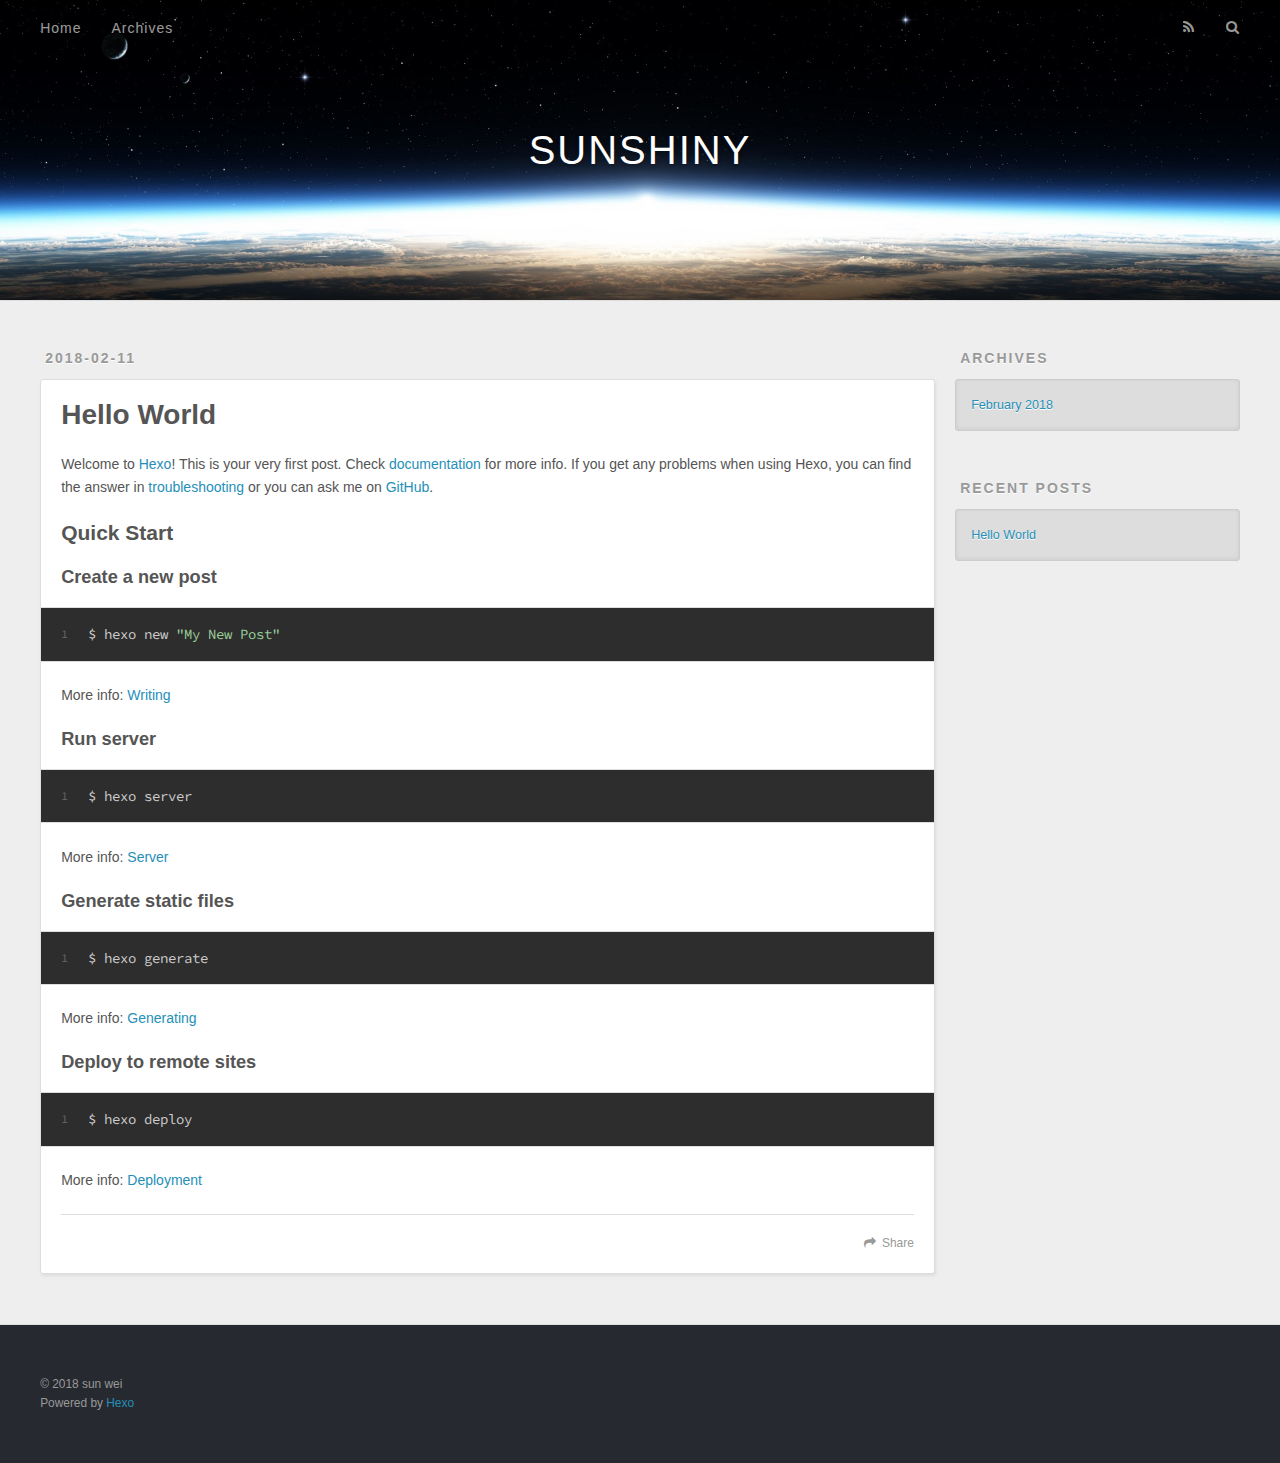
==== index.html @ 36a708ed "Site updated: 2018-02-11 09:49:36" ====
<!DOCTYPE html>
<html>
<head>
  <meta charset="utf-8">
  

  
  <title>SUNSHINY</title>
  <meta name="viewport" content="width=device-width, initial-scale=1, maximum-scale=1">
  <meta property="og:type" content="website">
<meta property="og:title" content="SUNSHINY">
<meta property="og:url" content="http://yoursite.com/index.html">
<meta property="og:site_name" content="SUNSHINY">
<meta name="twitter:card" content="summary">
<meta name="twitter:title" content="SUNSHINY">
  
    <link rel="alternate" href="/atom.xml" title="SUNSHINY" type="application/atom+xml">
  
  
    <link rel="icon" href="/favicon.png">
  
  
    <link href="//fonts.googleapis.com/css?family=Source+Code+Pro" rel="stylesheet" type="text/css">
  
  <link rel="stylesheet" href="/css/style.css">
</head>

<body>
  <div id="container">
    <div id="wrap">
      <header id="header">
  <div id="banner"></div>
  <div id="header-outer" class="outer">
    <div id="header-title" class="inner">
      <h1 id="logo-wrap">
        <a href="/" id="logo">SUNSHINY</a>
      </h1>
      
    </div>
    <div id="header-inner" class="inner">
      <nav id="main-nav">
        <a id="main-nav-toggle" class="nav-icon"></a>
        
          <a class="main-nav-link" href="/">Home</a>
        
          <a class="main-nav-link" href="/archives">Archives</a>
        
      </nav>
      <nav id="sub-nav">
        
          <a id="nav-rss-link" class="nav-icon" href="/atom.xml" title="RSS Feed"></a>
        
        <a id="nav-search-btn" class="nav-icon" title="Search"></a>
      </nav>
      <div id="search-form-wrap">
        <form action="//google.com/search" method="get" accept-charset="UTF-8" class="search-form"><input type="search" name="q" class="search-form-input" placeholder="Search"><button type="submit" class="search-form-submit">&#xF002;</button><input type="hidden" name="sitesearch" value="http://yoursite.com"></form>
      </div>
    </div>
  </div>
</header>
      <div class="outer">
        <section id="main">
  
    <article id="post-hello-world" class="article article-type-post" itemscope itemprop="blogPost">
  <div class="article-meta">
    <a href="/2018/02/11/hello-world/" class="article-date">
  <time datetime="2018-02-11T00:20:59.798Z" itemprop="datePublished">2018-02-11</time>
</a>
    
  </div>
  <div class="article-inner">
    
    
      <header class="article-header">
        
  
    <h1 itemprop="name">
      <a class="article-title" href="/2018/02/11/hello-world/">Hello World</a>
    </h1>
  

      </header>
    
    <div class="article-entry" itemprop="articleBody">
      
        <p>Welcome to <a href="https://hexo.io/" target="_blank" rel="noopener">Hexo</a>! This is your very first post. Check <a href="https://hexo.io/docs/" target="_blank" rel="noopener">documentation</a> for more info. If you get any problems when using Hexo, you can find the answer in <a href="https://hexo.io/docs/troubleshooting.html" target="_blank" rel="noopener">troubleshooting</a> or you can ask me on <a href="https://github.com/hexojs/hexo/issues" target="_blank" rel="noopener">GitHub</a>.</p>
<h2 id="Quick-Start"><a href="#Quick-Start" class="headerlink" title="Quick Start"></a>Quick Start</h2><h3 id="Create-a-new-post"><a href="#Create-a-new-post" class="headerlink" title="Create a new post"></a>Create a new post</h3><figure class="highlight bash"><table><tr><td class="gutter"><pre><span class="line">1</span><br></pre></td><td class="code"><pre><span class="line">$ hexo new <span class="string">"My New Post"</span></span><br></pre></td></tr></table></figure>
<p>More info: <a href="https://hexo.io/docs/writing.html" target="_blank" rel="noopener">Writing</a></p>
<h3 id="Run-server"><a href="#Run-server" class="headerlink" title="Run server"></a>Run server</h3><figure class="highlight bash"><table><tr><td class="gutter"><pre><span class="line">1</span><br></pre></td><td class="code"><pre><span class="line">$ hexo server</span><br></pre></td></tr></table></figure>
<p>More info: <a href="https://hexo.io/docs/server.html" target="_blank" rel="noopener">Server</a></p>
<h3 id="Generate-static-files"><a href="#Generate-static-files" class="headerlink" title="Generate static files"></a>Generate static files</h3><figure class="highlight bash"><table><tr><td class="gutter"><pre><span class="line">1</span><br></pre></td><td class="code"><pre><span class="line">$ hexo generate</span><br></pre></td></tr></table></figure>
<p>More info: <a href="https://hexo.io/docs/generating.html" target="_blank" rel="noopener">Generating</a></p>
<h3 id="Deploy-to-remote-sites"><a href="#Deploy-to-remote-sites" class="headerlink" title="Deploy to remote sites"></a>Deploy to remote sites</h3><figure class="highlight bash"><table><tr><td class="gutter"><pre><span class="line">1</span><br></pre></td><td class="code"><pre><span class="line">$ hexo deploy</span><br></pre></td></tr></table></figure>
<p>More info: <a href="https://hexo.io/docs/deployment.html" target="_blank" rel="noopener">Deployment</a></p>

      
    </div>
    <footer class="article-footer">
      <a data-url="http://yoursite.com/2018/02/11/hello-world/" data-id="cjdi44f7e0000uovslkzfm3uy" class="article-share-link">Share</a>
      
      
    </footer>
  </div>
  
</article>


  


</section>
        
          <aside id="sidebar">
  
    

  
    

  
    
  
    
  <div class="widget-wrap">
    <h3 class="widget-title">Archives</h3>
    <div class="widget">
      <ul class="archive-list"><li class="archive-list-item"><a class="archive-list-link" href="/archives/2018/02/">February 2018</a></li></ul>
    </div>
  </div>


  
    
  <div class="widget-wrap">
    <h3 class="widget-title">Recent Posts</h3>
    <div class="widget">
      <ul>
        
          <li>
            <a href="/2018/02/11/hello-world/">Hello World</a>
          </li>
        
      </ul>
    </div>
  </div>

  
</aside>
        
      </div>
      <footer id="footer">
  
  <div class="outer">
    <div id="footer-info" class="inner">
      &copy; 2018 sun wei<br>
      Powered by <a href="http://hexo.io/" target="_blank">Hexo</a>
    </div>
  </div>
</footer>
    </div>
    <nav id="mobile-nav">
  
    <a href="/" class="mobile-nav-link">Home</a>
  
    <a href="/archives" class="mobile-nav-link">Archives</a>
  
</nav>
    

<script src="//ajax.googleapis.com/ajax/libs/jquery/2.0.3/jquery.min.js"></script>


  <link rel="stylesheet" href="/fancybox/jquery.fancybox.css">
  <script src="/fancybox/jquery.fancybox.pack.js"></script>


<script src="/js/script.js"></script>



  </div>
</body>
</html>
---- css/style.css ----
body {
  width: 100%;
}
body:before,
body:after {
  content: "";
  display: table;
}
body:after {
  clear: both;
}
html,
body,
div,
span,
applet,
object,
iframe,
h1,
h2,
h3,
h4,
h5,
h6,
p,
blockquote,
pre,
a,
abbr,
acronym,
address,
big,
cite,
code,
del,
dfn,
em,
img,
ins,
kbd,
q,
s,
samp,
small,
strike,
strong,
sub,
sup,
tt,
var,
dl,
dt,
dd,
ol,
ul,
li,
fieldset,
form,
label,
legend,
table,
caption,
tbody,
tfoot,
thead,
tr,
th,
td {
  margin: 0;
  padding: 0;
  border: 0;
  outline: 0;
  font-weight: inherit;
  font-style: inherit;
  font-family: inherit;
  font-size: 100%;
  vertical-align: baseline;
}
body {
  line-height: 1;
  color: #000;
  background: #fff;
}
ol,
ul {
  list-style: none;
}
table {
  border-collapse: separate;
  border-spacing: 0;
  vertical-align: middle;
}
caption,
th,
td {
  text-align: left;
  font-weight: normal;
  vertical-align: middle;
}
a img {
  border: none;
}
input,
button {
  margin: 0;
  padding: 0;
}
input::-moz-focus-inner,
button::-moz-focus-inner {
  border: 0;
  padding: 0;
}
@font-face {
  font-family: FontAwesome;
  font-style: normal;
  font-weight: normal;
  src: url("fonts/fontawesome-webfont.eot?v=#4.0.3");
  src: url("fonts/fontawesome-webfont.eot?#iefix&v=#4.0.3") format("embedded-opentype"), url("fonts/fontawesome-webfont.woff?v=#4.0.3") format("woff"), url("fonts/fontawesome-webfont.ttf?v=#4.0.3") format("truetype"), url("fonts/fontawesome-webfont.svg#fontawesomeregular?v=#4.0.3") format("svg");
}
html,
body,
#container {
  height: 100%;
}
body {
  background: #eee;
  font: 14px -apple-system, BlinkMacSystemFont, "Segoe UI", "Roboto", "Oxygen", "Ubuntu", "Cantarell", "Fira Sans", "Droid Sans", "Helvetica Neue", sans-serif;
  -webkit-text-size-adjust: 100%;
}
.outer {
  max-width: 1220px;
  margin: 0 auto;
  padding: 0 20px;
}
.outer:before,
.outer:after {
  content: "";
  display: table;
}
.outer:after {
  clear: both;
}
.inner {
  display: inline;
  float: left;
  width: 98.33333333333333%;
  margin: 0 0.833333333333333%;
}
.left,
.alignleft {
  float: left;
}
.right,
.alignright {
  float: right;
}
.clear {
  clear: both;
}
#container {
  position: relative;
}
.mobile-nav-on {
  overflow: hidden;
}
#wrap {
  height: 100%;
  width: 100%;
  position: absolute;
  top: 0;
  left: 0;
  -webkit-transition: 0.2s ease-out;
  -moz-transition: 0.2s ease-out;
  -ms-transition: 0.2s ease-out;
  transition: 0.2s ease-out;
  z-index: 1;
  background: #eee;
}
.mobile-nav-on #wrap {
  left: 280px;
}
@media screen and (min-width: 768px) {
  #main {
    display: inline;
    float: left;
    width: 73.33333333333333%;
    margin: 0 0.833333333333333%;
  }
}
.article-date,
.article-category-link,
.archive-year,
.widget-title {
  text-decoration: none;
  text-transform: uppercase;
  letter-spacing: 2px;
  color: #999;
  margin-bottom: 1em;
  margin-left: 5px;
  line-height: 1em;
  text-shadow: 0 1px #fff;
  font-weight: bold;
}
.article-inner,
.archive-article-inner {
  background: #fff;
  -webkit-box-shadow: 1px 2px 3px #ddd;
  box-shadow: 1px 2px 3px #ddd;
  border: 1px solid #ddd;
  border-radius: 3px;
}
.article-entry h1,
.widget h1 {
  font-size: 2em;
}
.article-entry h2,
.widget h2 {
  font-size: 1.5em;
}
.article-entry h3,
.widget h3 {
  font-size: 1.3em;
}
.article-entry h4,
.widget h4 {
  font-size: 1.2em;
}
.article-entry h5,
.widget h5 {
  font-size: 1em;
}
.article-entry h6,
.widget h6 {
  font-size: 1em;
  color: #999;
}
.article-entry hr,
.widget hr {
  border: 1px dashed #ddd;
}
.article-entry strong,
.widget strong {
  font-weight: bold;
}
.article-entry em,
.widget em,
.article-entry cite,
.widget cite {
  font-style: italic;
}
.article-entry sup,
.widget sup,
.article-entry sub,
.widget sub {
  font-size: 0.75em;
  line-height: 0;
  position: relative;
  vertical-align: baseline;
}
.article-entry sup,
.widget sup {
  top: -0.5em;
}
.article-entry sub,
.widget sub {
  bottom: -0.2em;
}
.article-entry small,
.widget small {
  font-size: 0.85em;
}
.article-entry acronym,
.widget acronym,
.article-entry abbr,
.widget abbr {
  border-bottom: 1px dotted;
}
.article-entry ul,
.widget ul,
.article-entry ol,
.widget ol,
.article-entry dl,
.widget dl {
  margin: 0 20px;
  line-height: 1.6em;
}
.article-entry ul ul,
.widget ul ul,
.article-entry ol ul,
.widget ol ul,
.article-entry ul ol,
.widget ul ol,
.article-entry ol ol,
.widget ol ol {
  margin-top: 0;
  margin-bottom: 0;
}
.article-entry ul,
.widget ul {
  list-style: disc;
}
.article-entry ol,
.widget ol {
  list-style: decimal;
}
.article-entry dt,
.widget dt {
  font-weight: bold;
}
#header {
  height: 300px;
  position: relative;
  border-bottom: 1px solid #ddd;
}
#header:before,
#header:after {
  content: "";
  position: absolute;
  left: 0;
  right: 0;
  height: 40px;
}
#header:before {
  top: 0;
  background: -webkit-linear-gradient(rgba(0,0,0,0.2), transparent);
  background: -moz-linear-gradient(rgba(0,0,0,0.2), transparent);
  background: -ms-linear-gradient(rgba(0,0,0,0.2), transparent);
  background: linear-gradient(rgba(0,0,0,0.2), transparent);
}
#header:after {
  bottom: 0;
  background: -webkit-linear-gradient(transparent, rgba(0,0,0,0.2));
  background: -moz-linear-gradient(transparent, rgba(0,0,0,0.2));
  background: -ms-linear-gradient(transparent, rgba(0,0,0,0.2));
  background: linear-gradient(transparent, rgba(0,0,0,0.2));
}
#header-outer {
  height: 100%;
  position: relative;
}
#header-inner {
  position: relative;
  overflow: hidden;
}
#banner {
  position: absolute;
  top: 0;
  left: 0;
  width: 100%;
  height: 100%;
  background: url("images/banner.jpg") center #000;
  -webkit-background-size: cover;
  -moz-background-size: cover;
  background-size: cover;
  z-index: -1;
}
#header-title {
  text-align: center;
  height: 40px;
  position: absolute;
  top: 50%;
  left: 0;
  margin-top: -20px;
}
#logo,
#subtitle {
  text-decoration: none;
  color: #fff;
  font-weight: 300;
  text-shadow: 0 1px 4px rgba(0,0,0,0.3);
}
#logo {
  font-size: 40px;
  line-height: 40px;
  letter-spacing: 2px;
}
#subtitle {
  font-size: 16px;
  line-height: 16px;
  letter-spacing: 1px;
}
#subtitle-wrap {
  margin-top: 16px;
}
#main-nav {
  float: left;
  margin-left: -15px;
}
.nav-icon,
.main-nav-link {
  float: left;
  color: #fff;
  opacity: 0.6;
  text-decoration: none;
  text-shadow: 0 1px rgba(0,0,0,0.2);
  -webkit-transition: opacity 0.2s;
  -moz-transition: opacity 0.2s;
  -ms-transition: opacity 0.2s;
  transition: opacity 0.2s;
  display: block;
  padding: 20px 15px;
}
.nav-icon:hover,
.main-nav-link:hover {
  opacity: 1;
}
.nav-icon {
  font-family: FontAwesome;
  text-align: center;
  font-size: 14px;
  width: 14px;
  height: 14px;
  padding: 20px 15px;
  position: relative;
  cursor: pointer;
}
.main-nav-link {
  font-weight: 300;
  letter-spacing: 1px;
}
@media screen and (max-width: 479px) {
  .main-nav-link {
    display: none;
  }
}
#main-nav-toggle {
  display: none;
}
#main-nav-toggle:before {
  content: "\f0c9";
}
@media screen and (max-width: 479px) {
  #main-nav-toggle {
    display: block;
  }
}
#sub-nav {
  float: right;
  margin-right: -15px;
}
#nav-rss-link:before {
  content: "\f09e";
}
#nav-search-btn:before {
  content: "\f002";
}
#search-form-wrap {
  position: absolute;
  top: 15px;
  width: 150px;
  height: 30px;
  right: -150px;
  opacity: 0;
  -webkit-transition: 0.2s ease-out;
  -moz-transition: 0.2s ease-out;
  -ms-transition: 0.2s ease-out;
  transition: 0.2s ease-out;
}
#search-form-wrap.on {
  opacity: 1;
  right: 0;
}
@media screen and (max-width: 479px) {
  #search-form-wrap {
    width: 100%;
    right: -100%;
  }
}
.search-form {
  position: absolute;
  top: 0;
  left: 0;
  right: 0;
  background: #fff;
  padding: 5px 15px;
  border-radius: 15px;
  -webkit-box-shadow: 0 0 10px rgba(0,0,0,0.3);
  box-shadow: 0 0 10px rgba(0,0,0,0.3);
}
.search-form-input {
  border: none;
  background: none;
  color: #555;
  width: 100%;
  font: 13px -apple-system, BlinkMacSystemFont, "Segoe UI", "Roboto", "Oxygen", "Ubuntu", "Cantarell", "Fira Sans", "Droid Sans", "Helvetica Neue", sans-serif;
  outline: none;
}
.search-form-input::-webkit-search-results-decoration,
.search-form-input::-webkit-search-cancel-button {
  -webkit-appearance: none;
}
.search-form-submit {
  position: absolute;
  top: 50%;
  right: 10px;
  margin-top: -7px;
  font: 13px FontAwesome;
  border: none;
  background: none;
  color: #bbb;
  cursor: pointer;
}
.search-form-submit:hover,
.search-form-submit:focus {
  color: #777;
}
.article {
  margin: 50px 0;
}
.article-inner {
  overflow: hidden;
}
.article-meta:before,
.article-meta:after {
  content: "";
  display: table;
}
.article-meta:after {
  clear: both;
}
.article-date {
  float: left;
}
.article-category {
  float: left;
  line-height: 1em;
  color: #ccc;
  text-shadow: 0 1px #fff;
  margin-left: 8px;
}
.article-category:before {
  content: "\2022";
}
.article-category-link {
  margin: 0 12px 1em;
}
.article-header {
  padding: 20px 20px 0;
}
.article-title {
  text-decoration: none;
  font-size: 2em;
  font-weight: bold;
  color: #555;
  line-height: 1.1em;
  -webkit-transition: color 0.2s;
  -moz-transition: color 0.2s;
  -ms-transition: color 0.2s;
  transition: color 0.2s;
}
a.article-title:hover {
  color: #258fb8;
}
.article-entry {
  color: #555;
  padding: 0 20px;
}
.article-entry:before,
.article-entry:after {
  content: "";
  display: table;
}
.article-entry:after {
  clear: both;
}
.article-entry p,
.article-entry table {
  line-height: 1.6em;
  margin: 1.6em 0;
}
.article-entry h1,
.article-entry h2,
.article-entry h3,
.article-entry h4,
.article-entry h5,
.article-entry h6 {
  font-weight: bold;
}
.article-entry h1,
.article-entry h2,
.article-entry h3,
.article-entry h4,
.article-entry h5,
.article-entry h6 {
  line-height: 1.1em;
  margin: 1.1em 0;
}
.article-entry a {
  color: #258fb8;
  text-decoration: none;
}
.article-entry a:hover {
  text-decoration: underline;
}
.article-entry ul,
.article-entry ol,
.article-entry dl {
  margin-top: 1.6em;
  margin-bottom: 1.6em;
}
.article-entry img,
.article-entry video {
  max-width: 100%;
  height: auto;
  display: block;
  margin: auto;
}
.article-entry iframe {
  border: none;
}
.article-entry table {
  width: 100%;
  border-collapse: collapse;
  border-spacing: 0;
}
.article-entry th {
  font-weight: bold;
  border-bottom: 3px solid #ddd;
  padding-bottom: 0.5em;
}
.article-entry td {
  border-bottom: 1px solid #ddd;
  padding: 10px 0;
}
.article-entry blockquote {
  font-family: Georgia, "Times New Roman", serif;
  font-size: 1.4em;
  margin: 1.6em 20px;
  text-align: center;
}
.article-entry blockquote footer {
  font-size: 14px;
  margin: 1.6em 0;
  font-family: -apple-system, BlinkMacSystemFont, "Segoe UI", "Roboto", "Oxygen", "Ubuntu", "Cantarell", "Fira Sans", "Droid Sans", "Helvetica Neue", sans-serif;
}
.article-entry blockquote footer cite:before {
  content: "—";
  padding: 0 0.5em;
}
.article-entry .pullquote {
  text-align: left;
  width: 45%;
  margin: 0;
}
.article-entry .pullquote.left {
  margin-left: 0.5em;
  margin-right: 1em;
}
.article-entry .pullquote.right {
  margin-right: 0.5em;
  margin-left: 1em;
}
.article-entry .caption {
  color: #999;
  display: block;
  font-size: 0.9em;
  margin-top: 0.5em;
  position: relative;
  text-align: center;
}
.article-entry .video-container {
  position: relative;
  padding-top: 56.25%;
  height: 0;
  overflow: hidden;
}
.article-entry .video-container iframe,
.article-entry .video-container object,
.article-entry .video-container embed {
  position: absolute;
  top: 0;
  left: 0;
  width: 100%;
  height: 100%;
  margin-top: 0;
}
.article-more-link a {
  display: inline-block;
  line-height: 1em;
  padding: 6px 15px;
  border-radius: 15px;
  background: #eee;
  color: #999;
  text-shadow: 0 1px #fff;
  text-decoration: none;
}
.article-more-link a:hover {
  background: #258fb8;
  color: #fff;
  text-decoration: none;
  text-shadow: 0 1px #1e7293;
}
.article-footer {
  font-size: 0.85em;
  line-height: 1.6em;
  border-top: 1px solid #ddd;
  padding-top: 1.6em;
  margin: 0 20px 20px;
}
.article-footer:before,
.article-footer:after {
  content: "";
  display: table;
}
.article-footer:after {
  clear: both;
}
.article-footer a {
  color: #999;
  text-decoration: none;
}
.article-footer a:hover {
  color: #555;
}
.article-tag-list-item {
  float: left;
  margin-right: 10px;
}
.article-tag-list-link:before {
  content: "#";
}
.article-comment-link {
  float: right;
}
.article-comment-link:before {
  content: "\f075";
  font-family: FontAwesome;
  padding-right: 8px;
}
.article-share-link {
  cursor: pointer;
  float: right;
  margin-left: 20px;
}
.article-share-link:before {
  content: "\f064";
  font-family: FontAwesome;
  padding-right: 6px;
}
#article-nav {
  position: relative;
}
#article-nav:before,
#article-nav:after {
  content: "";
  display: table;
}
#article-nav:after {
  clear: both;
}
@media screen and (min-width: 768px) {
  #article-nav {
    margin: 50px 0;
  }
  #article-nav:before {
    width: 8px;
    height: 8px;
    position: absolute;
    top: 50%;
    left: 50%;
    margin-top: -4px;
    margin-left: -4px;
    content: "";
    border-radius: 50%;
    background: #ddd;
    -webkit-box-shadow: 0 1px 2px #fff;
    box-shadow: 0 1px 2px #fff;
  }
}
.article-nav-link-wrap {
  text-decoration: none;
  text-shadow: 0 1px #fff;
  color: #999;
  -webkit-box-sizing: border-box;
  -moz-box-sizing: border-box;
  box-sizing: border-box;
  margin-top: 50px;
  text-align: center;
  display: block;
}
.article-nav-link-wrap:hover {
  color: #555;
}
@media screen and (min-width: 768px) {
  .article-nav-link-wrap {
    width: 50%;
    margin-top: 0;
  }
}
@media screen and (min-width: 768px) {
  #article-nav-newer {
    float: left;
    text-align: right;
    padding-right: 20px;
  }
}
@media screen and (min-width: 768px) {
  #article-nav-older {
    float: right;
    text-align: left;
    padding-left: 20px;
  }
}
.article-nav-caption {
  text-transform: uppercase;
  letter-spacing: 2px;
  color: #ddd;
  line-height: 1em;
  font-weight: bold;
}
#article-nav-newer .article-nav-caption {
  margin-right: -2px;
}
.article-nav-title {
  font-size: 0.85em;
  line-height: 1.6em;
  margin-top: 0.5em;
}
.article-share-box {
  position: absolute;
  display: none;
  background: #fff;
  -webkit-box-shadow: 1px 2px 10px rgba(0,0,0,0.2);
  box-shadow: 1px 2px 10px rgba(0,0,0,0.2);
  border-radius: 3px;
  margin-left: -145px;
  overflow: hidden;
  z-index: 1;
}
.article-share-box.on {
  display: block;
}
.article-share-input {
  width: 100%;
  background: none;
  -webkit-box-sizing: border-box;
  -moz-box-sizing: border-box;
  box-sizing: border-box;
  font: 14px -apple-system, BlinkMacSystemFont, "Segoe UI", "Roboto", "Oxygen", "Ubuntu", "Cantarell", "Fira Sans", "Droid Sans", "Helvetica Neue", sans-serif;
  padding: 0 15px;
  color: #555;
  outline: none;
  border: 1px solid #ddd;
  border-radius: 3px 3px 0 0;
  height: 36px;
  line-height: 36px;
}
.article-share-links {
  background: #eee;
}
.article-share-links:before,
.article-share-links:after {
  content: "";
  display: table;
}
.article-share-links:after {
  clear: both;
}
.article-share-twitter,
.article-share-facebook,
.article-share-pinterest,
.article-share-google {
  width: 50px;
  height: 36px;
  display: block;
  float: left;
  position: relative;
  color: #999;
  text-shadow: 0 1px #fff;
}
.article-share-twitter:before,
.article-share-facebook:before,
.article-share-pinterest:before,
.article-share-google:before {
  font-size: 20px;
  font-family: FontAwesome;
  width: 20px;
  height: 20px;
  position: absolute;
  top: 50%;
  left: 50%;
  margin-top: -10px;
  margin-left: -10px;
  text-align: center;
}
.article-share-twitter:hover,
.article-share-facebook:hover,
.article-share-pinterest:hover,
.article-share-google:hover {
  color: #fff;
}
.article-share-twitter:before {
  content: "\f099";
}
.article-share-twitter:hover {
  background: #00aced;
  text-shadow: 0 1px #008abe;
}
.article-share-facebook:before {
  content: "\f09a";
}
.article-share-facebook:hover {
  background: #3b5998;
  text-shadow: 0 1px #2f477a;
}
.article-share-pinterest:before {
  content: "\f0d2";
}
.article-share-pinterest:hover {
  background: #cb2027;
  text-shadow: 0 1px #a21a1f;
}
.article-share-google:before {
  content: "\f0d5";
}
.article-share-google:hover {
  background: #dd4b39;
  text-shadow: 0 1px #be3221;
}
.article-gallery {
  background: #000;
  position: relative;
}
.article-gallery-photos {
  position: relative;
  overflow: hidden;
}
.article-gallery-img {
  display: none;
  max-width: 100%;
}
.article-gallery-img:first-child {
  display: block;
}
.article-gallery-img.loaded {
  position: absolute;
  display: block;
}
.article-gallery-img img {
  display: block;
  max-width: 100%;
  margin: 0 auto;
}
#comments {
  background: #fff;
  -webkit-box-shadow: 1px 2px 3px #ddd;
  box-shadow: 1px 2px 3px #ddd;
  padding: 20px;
  border: 1px solid #ddd;
  border-radius: 3px;
  margin: 50px 0;
}
#comments a {
  color: #258fb8;
}
.archives-wrap {
  margin: 50px 0;
}
.archives:before,
.archives:after {
  content: "";
  display: table;
}
.archives:after {
  clear: both;
}
.archive-year-wrap {
  margin-bottom: 1em;
}
.archives {
  -webkit-column-gap: 10px;
  -moz-column-gap: 10px;
  column-gap: 10px;
}
@media screen and (min-width: 480px) and (max-width: 767px) {
  .archives {
    -webkit-column-count: 2;
    -moz-column-count: 2;
    column-count: 2;
  }
}
@media screen and (min-width: 768px) {
  .archives {
    -webkit-column-count: 3;
    -moz-column-count: 3;
    column-count: 3;
  }
}
.archive-article {
  -webkit-column-break-inside: avoid;
  page-break-inside: avoid;
  overflow: hidden;
  break-inside: avoid-column;
}
.archive-article-inner {
  padding: 10px;
  margin-bottom: 15px;
}
.archive-article-title {
  text-decoration: none;
  font-weight: bold;
  color: #555;
  -webkit-transition: color 0.2s;
  -moz-transition: color 0.2s;
  -ms-transition: color 0.2s;
  transition: color 0.2s;
  line-height: 1.6em;
}
.archive-article-title:hover {
  color: #258fb8;
}
.archive-article-footer {
  margin-top: 1em;
}
.archive-article-date {
  color: #999;
  text-decoration: none;
  font-size: 0.85em;
  line-height: 1em;
  margin-bottom: 0.5em;
  display: block;
}
#page-nav {
  margin: 50px auto;
  background: #fff;
  -webkit-box-shadow: 1px 2px 3px #ddd;
  box-shadow: 1px 2px 3px #ddd;
  border: 1px solid #ddd;
  border-radius: 3px;
  text-align: center;
  color: #999;
  overflow: hidden;
}
#page-nav:before,
#page-nav:after {
  content: "";
  display: table;
}
#page-nav:after {
  clear: both;
}
#page-nav a,
#page-nav span {
  padding: 10px 20px;
  line-height: 1;
  height: 2ex;
}
#page-nav a {
  color: #999;
  text-decoration: none;
}
#page-nav a:hover {
  background: #999;
  color: #fff;
}
#page-nav .prev {
  float: left;
}
#page-nav .next {
  float: right;
}
#page-nav .page-number {
  display: inline-block;
}
@media screen and (max-width: 479px) {
  #page-nav .page-number {
    display: none;
  }
}
#page-nav .current {
  color: #555;
  font-weight: bold;
}
#page-nav .space {
  color: #ddd;
}
#footer {
  background: #262a30;
  padding: 50px 0;
  border-top: 1px solid #ddd;
  color: #999;
}
#footer a {
  color: #258fb8;
  text-decoration: none;
}
#footer a:hover {
  text-decoration: underline;
}
#footer-info {
  line-height: 1.6em;
  font-size: 0.85em;
}
.article-entry pre,
.article-entry .highlight {
  background: #2d2d2d;
  margin: 0 -20px;
  padding: 15px 20px;
  border-style: solid;
  border-color: #ddd;
  border-width: 1px 0;
  overflow: auto;
  color: #ccc;
  line-height: 22.400000000000002px;
}
.article-entry .highlight .gutter pre,
.article-entry .gist .gist-file .gist-data .line-numbers {
  color: #666;
  font-size: 0.85em;
}
.article-entry pre,
.article-entry code {
  font-family: "Source Code Pro", Consolas, Monaco, Menlo, Consolas, monospace;
}
.article-entry code {
  background: #eee;
  text-shadow: 0 1px #fff;
  padding: 0 0.3em;
}
.article-entry pre code {
  background: none;
  text-shadow: none;
  padding: 0;
}
.article-entry .highlight pre {
  border: none;
  margin: 0;
  padding: 0;
}
.article-entry .highlight table {
  margin: 0;
  width: auto;
}
.article-entry .highlight td {
  border: none;
  padding: 0;
}
.article-entry .highlight figcaption {
  font-size: 0.85em;
  color: #999;
  line-height: 1em;
  margin-bottom: 1em;
}
.article-entry .highlight figcaption:before,
.article-entry .highlight figcaption:after {
  content: "";
  display: table;
}
.article-entry .highlight figcaption:after {
  clear: both;
}
.article-entry .highlight figcaption a {
  float: right;
}
.article-entry .highlight .gutter pre {
  text-align: right;
  padding-right: 20px;
}
.article-entry .highlight .line {
  height: 22.400000000000002px;
}
.article-entry .highlight .line.marked {
  background: #515151;
}
.article-entry .gist {
  margin: 0 -20px;
  border-style: solid;
  border-color: #ddd;
  border-width: 1px 0;
  background: #2d2d2d;
  padding: 15px 20px 15px 0;
}
.article-entry .gist .gist-file {
  border: none;
  font-family: "Source Code Pro", Consolas, Monaco, Menlo, Consolas, monospace;
  margin: 0;
}
.article-entry .gist .gist-file .gist-data {
  background: none;
  border: none;
}
.article-entry .gist .gist-file .gist-data .line-numbers {
  background: none;
  border: none;
  padding: 0 20px 0 0;
}
.article-entry .gist .gist-file .gist-data .line-data {
  padding: 0 !important;
}
.article-entry .gist .gist-file .highlight {
  margin: 0;
  padding: 0;
  border: none;
}
.article-entry .gist .gist-file .gist-meta {
  background: #2d2d2d;
  color: #999;
  font: 0.85em -apple-system, BlinkMacSystemFont, "Segoe UI", "Roboto", "Oxygen", "Ubuntu", "Cantarell", "Fira Sans", "Droid Sans", "Helvetica Neue", sans-serif;
  text-shadow: 0 0;
  padding: 0;
  margin-top: 1em;
  margin-left: 20px;
}
.article-entry .gist .gist-file .gist-meta a {
  color: #258fb8;
  font-weight: normal;
}
.article-entry .gist .gist-file .gist-meta a:hover {
  text-decoration: underline;
}
pre .comment,
pre .title {
  color: #999;
}
pre .variable,
pre .attribute,
pre .tag,
pre .regexp,
pre .ruby .constant,
pre .xml .tag .title,
pre .xml .pi,
pre .xml .doctype,
pre .html .doctype,
pre .css .id,
pre .css .class,
pre .css .pseudo {
  color: #f2777a;
}
pre .number,
pre .preprocessor,
pre .built_in,
pre .literal,
pre .params,
pre .constant {
  color: #f99157;
}
pre .class,
pre .ruby .class .title,
pre .css .rules .attribute {
  color: #9c9;
}
pre .string,
pre .value,
pre .inheritance,
pre .header,
pre .ruby .symbol,
pre .xml .cdata {
  color: #9c9;
}
pre .css .hexcolor {
  color: #6cc;
}
pre .function,
pre .python .decorator,
pre .python .title,
pre .ruby .function .title,
pre .ruby .title .keyword,
pre .perl .sub,
pre .javascript .title,
pre .coffeescript .title {
  color: #69c;
}
pre .keyword,
pre .javascript .function {
  color: #c9c;
}
@media screen and (max-width: 479px) {
  #mobile-nav {
    position: absolute;
    top: 0;
    left: 0;
    width: 280px;
    height: 100%;
    background: #191919;
    border-right: 1px solid #fff;
  }
}
@media screen and (max-width: 479px) {
  .mobile-nav-link {
    display: block;
    color: #999;
    text-decoration: none;
    padding: 15px 20px;
    font-weight: bold;
  }
  .mobile-nav-link:hover {
    color: #fff;
  }
}
@media screen and (min-width: 768px) {
  #sidebar {
    display: inline;
    float: left;
    width: 23.333333333333332%;
    margin: 0 0.833333333333333%;
  }
}
.widget-wrap {
  margin: 50px 0;
}
.widget {
  color: #777;
  text-shadow: 0 1px #fff;
  background: #ddd;
  -webkit-box-shadow: 0 -1px 4px #ccc inset;
  box-shadow: 0 -1px 4px #ccc inset;
  border: 1px solid #ccc;
  padding: 15px;
  border-radius: 3px;
}
.widget a {
  color: #258fb8;
  text-decoration: none;
}
.widget a:hover {
  text-decoration: underline;
}
.widget ul ul,
.widget ol ul,
.widget dl ul,
.widget ul ol,
.widget ol ol,
.widget dl ol,
.widget ul dl,
.widget ol dl,
.widget dl dl {
  margin-left: 15px;
  list-style: disc;
}
.widget {
  line-height: 1.6em;
  word-wrap: break-word;
  font-size: 0.9em;
}
.widget ul,
.widget ol {
  list-style: none;
  margin: 0;
}
.widget ul ul,
.widget ol ul,
.widget ul ol,
.widget ol ol {
  margin: 0 20px;
}
.widget ul ul,
.widget ol ul {
  list-style: disc;
}
.widget ul ol,
.widget ol ol {
  list-style: decimal;
}
.category-list-count,
.tag-list-count,
.archive-list-count {
  padding-left: 5px;
  color: #999;
  font-size: 0.85em;
}
.category-list-count:before,
.tag-list-count:before,
.archive-list-count:before {
  content: "(";
}
.category-list-count:after,
.tag-list-count:after,
.archive-list-count:after {
  content: ")";
}
.tagcloud a {
  margin-right: 5px;
  display: inline-block;
}
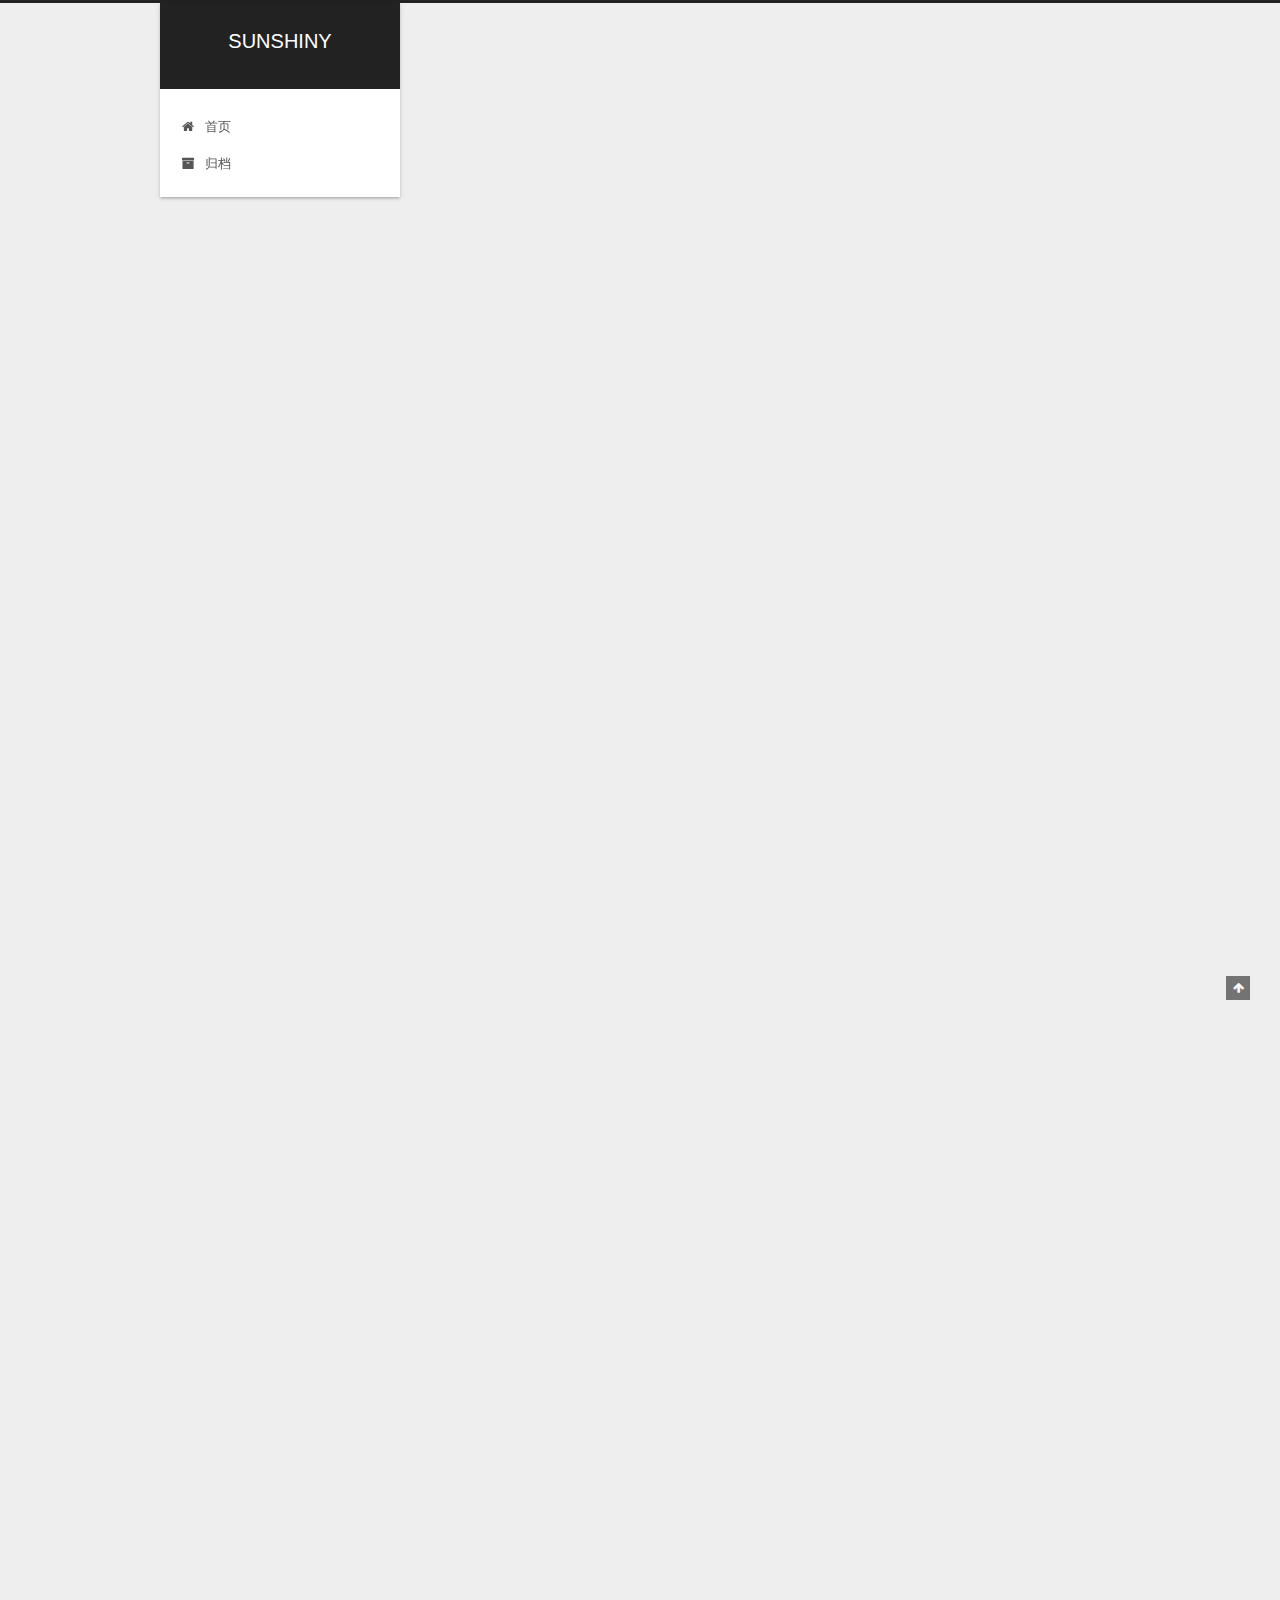
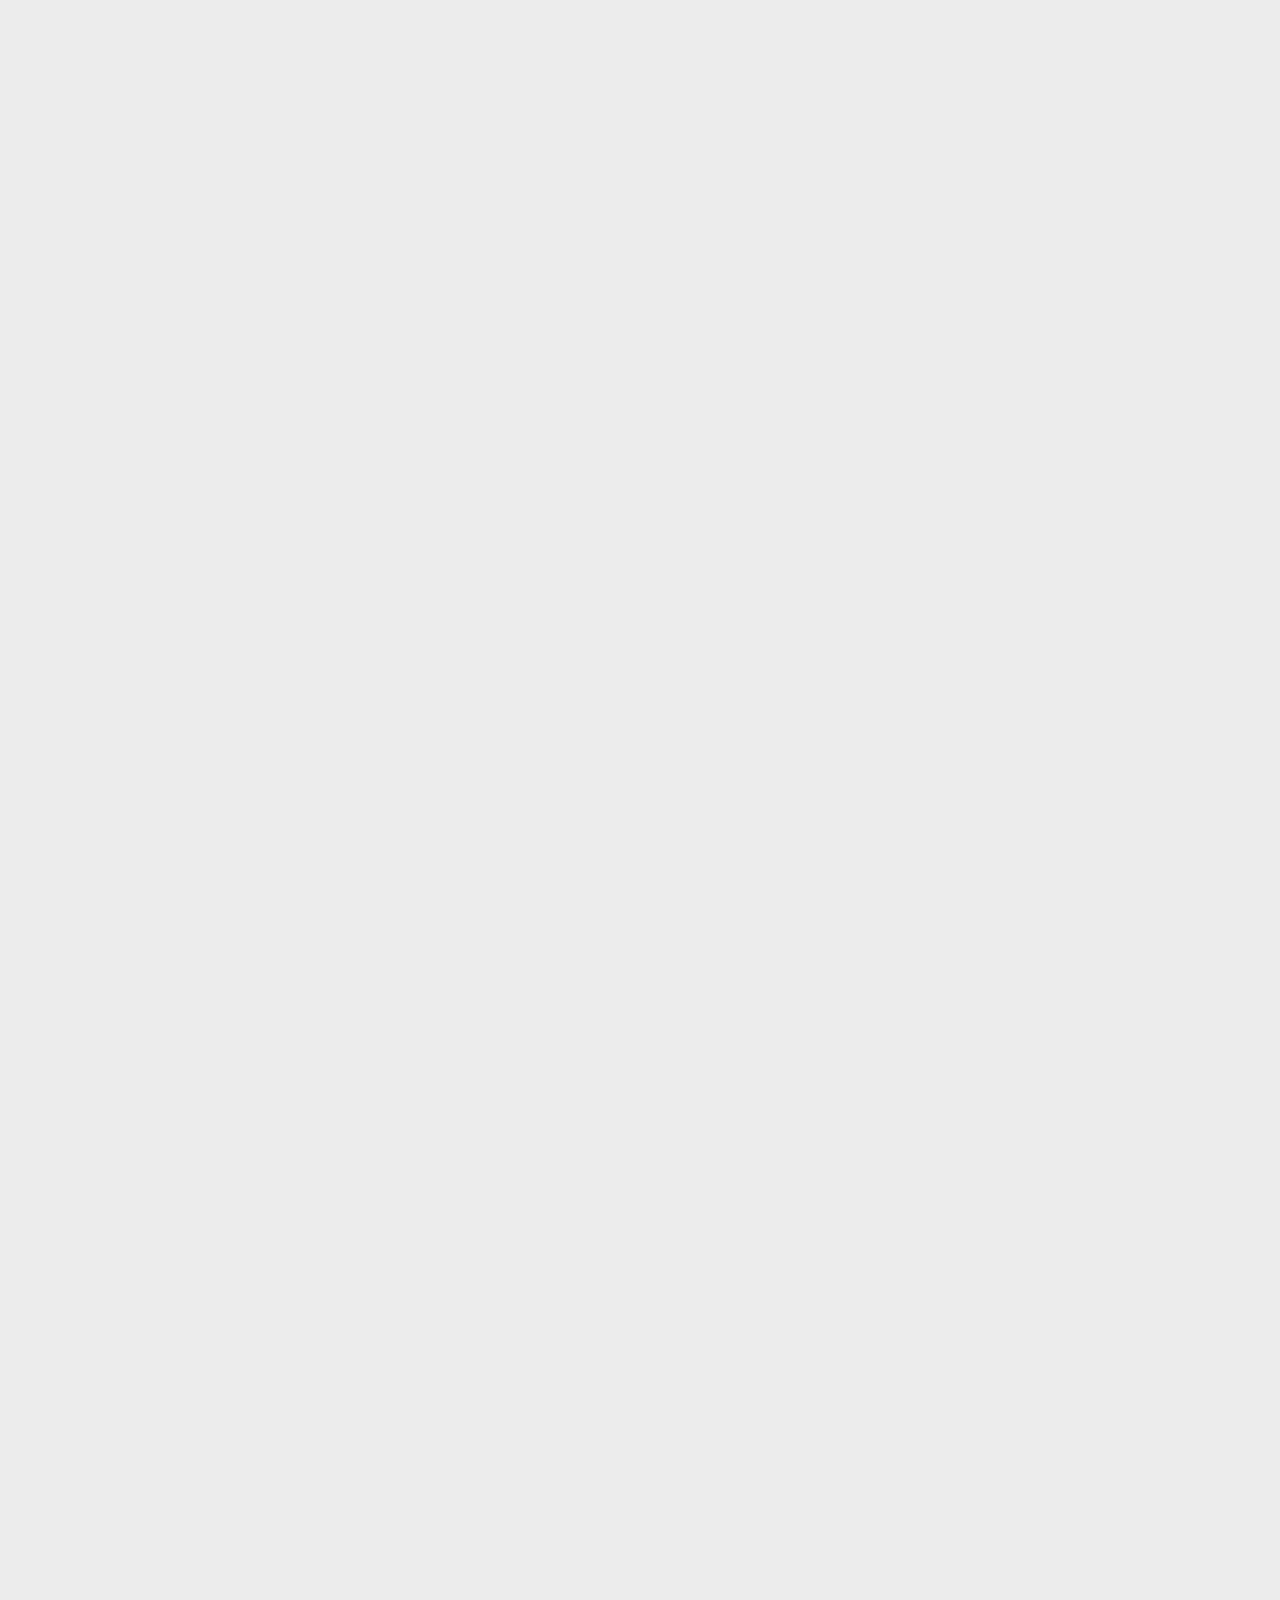
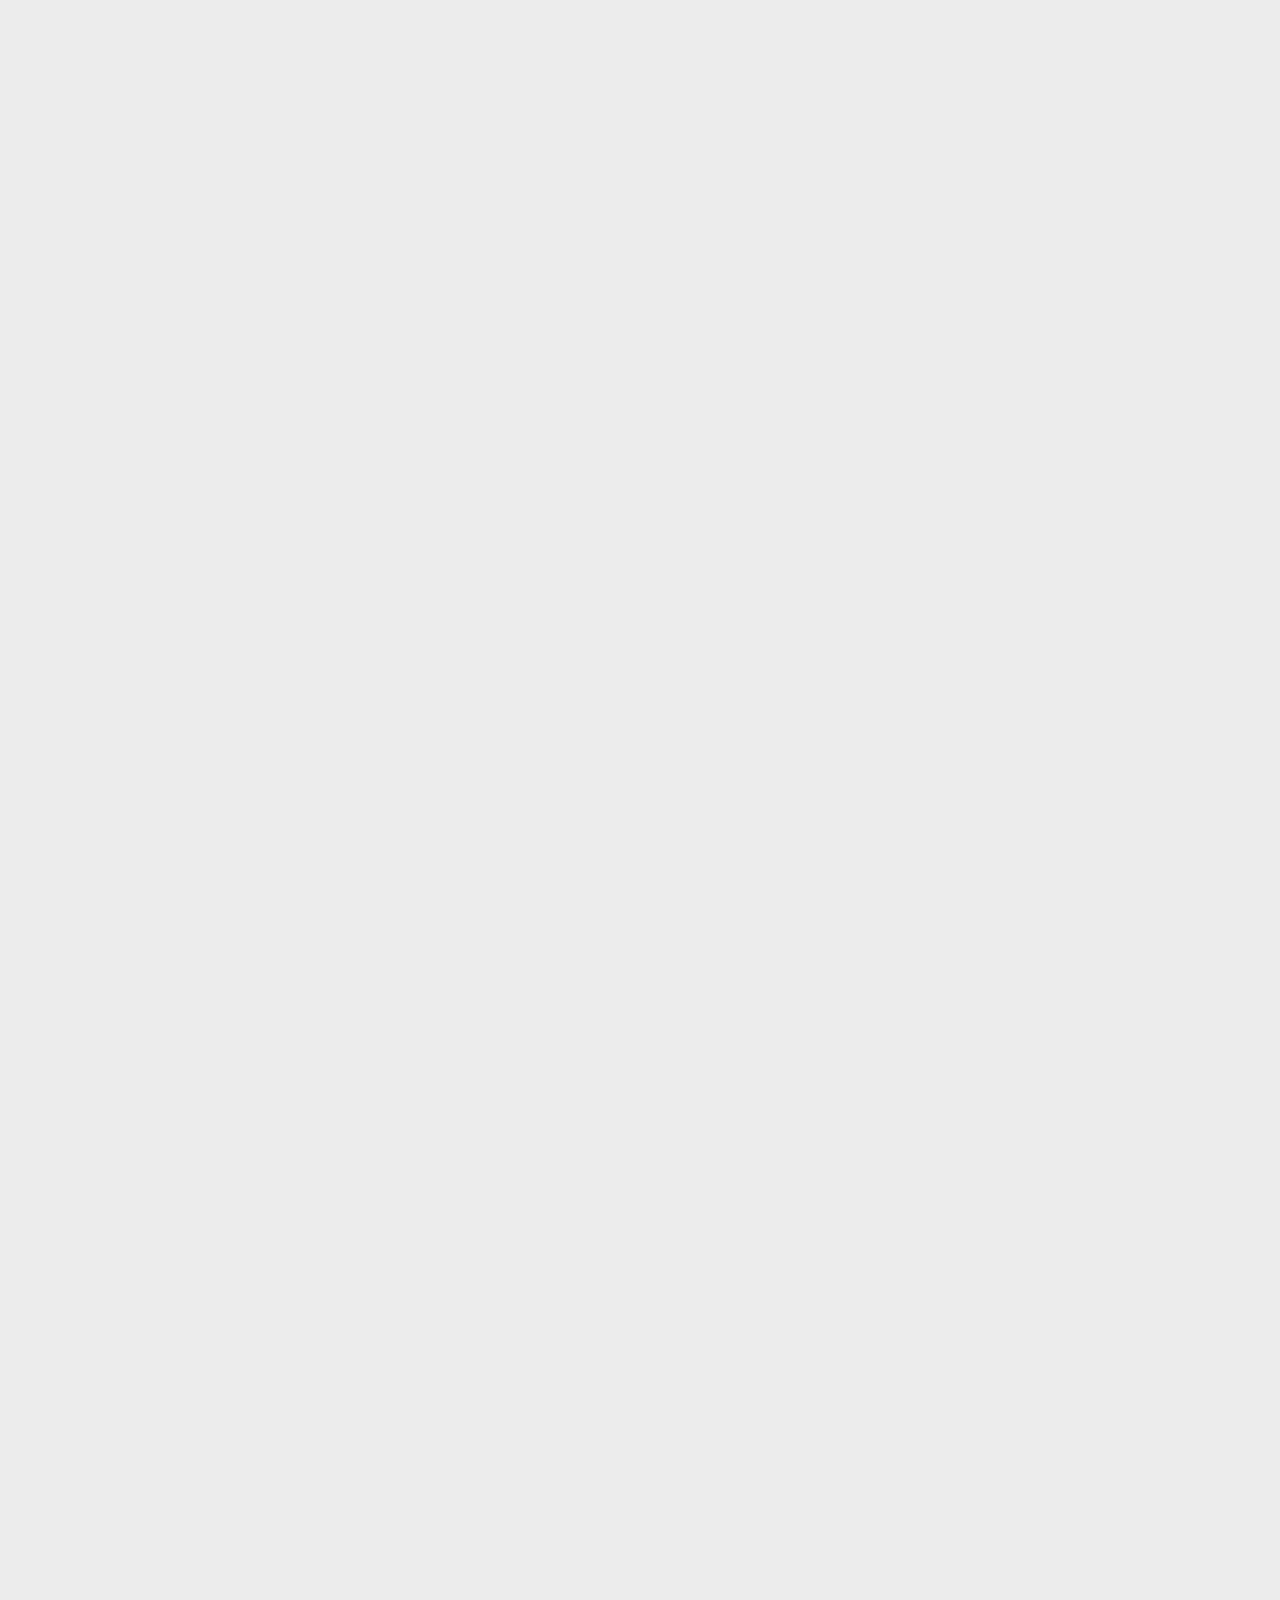
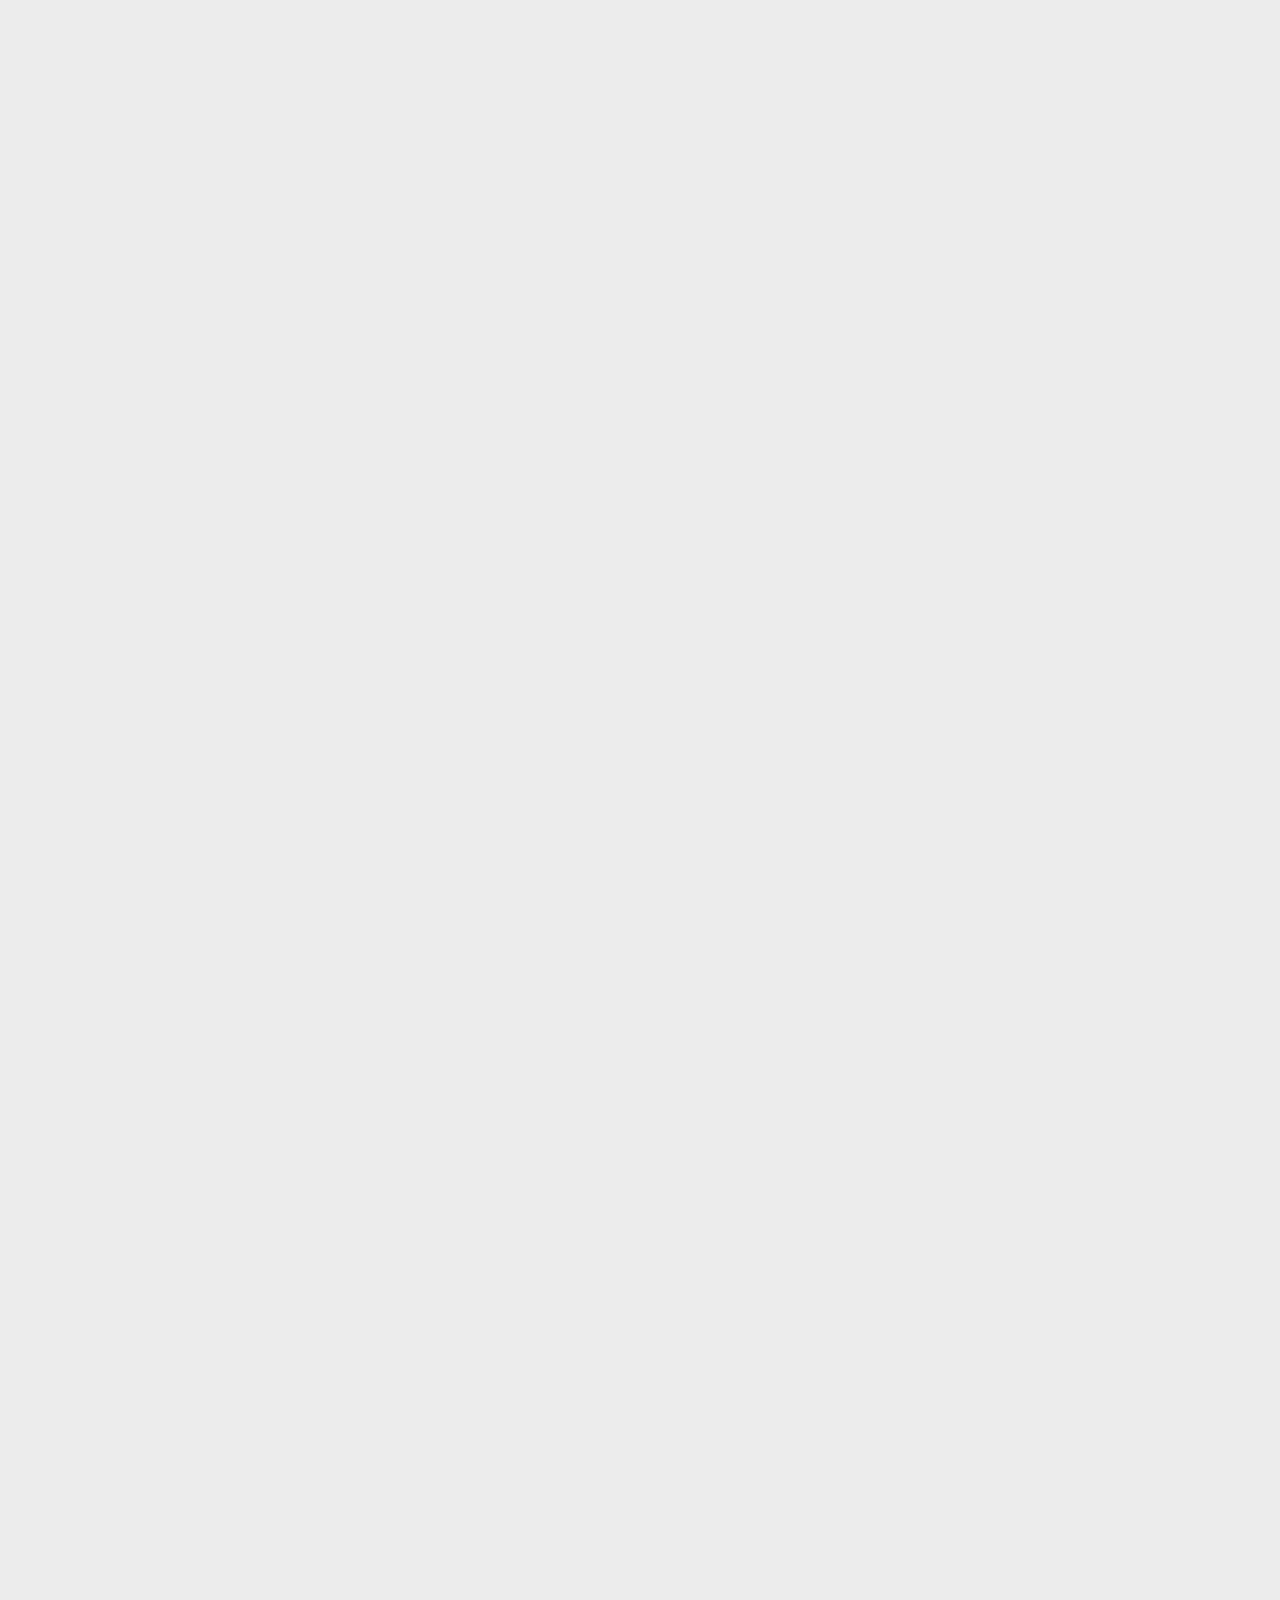
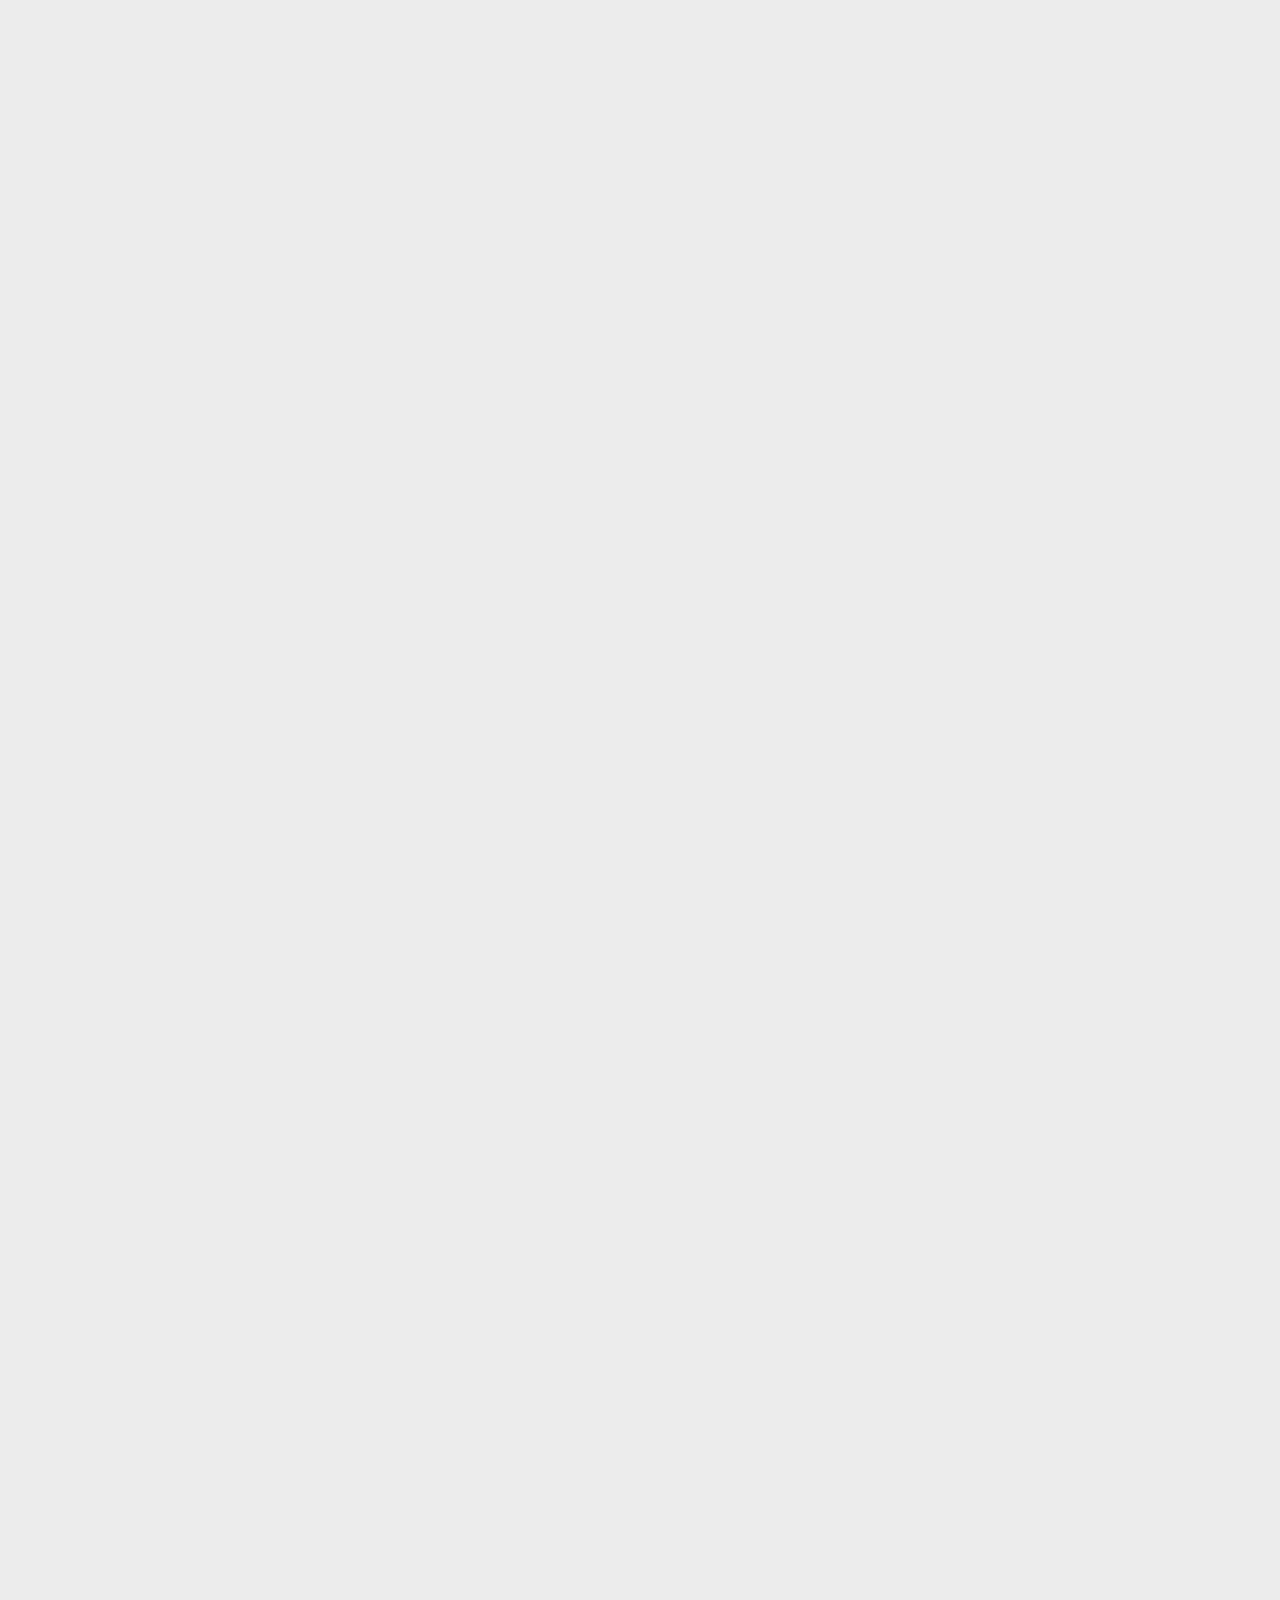
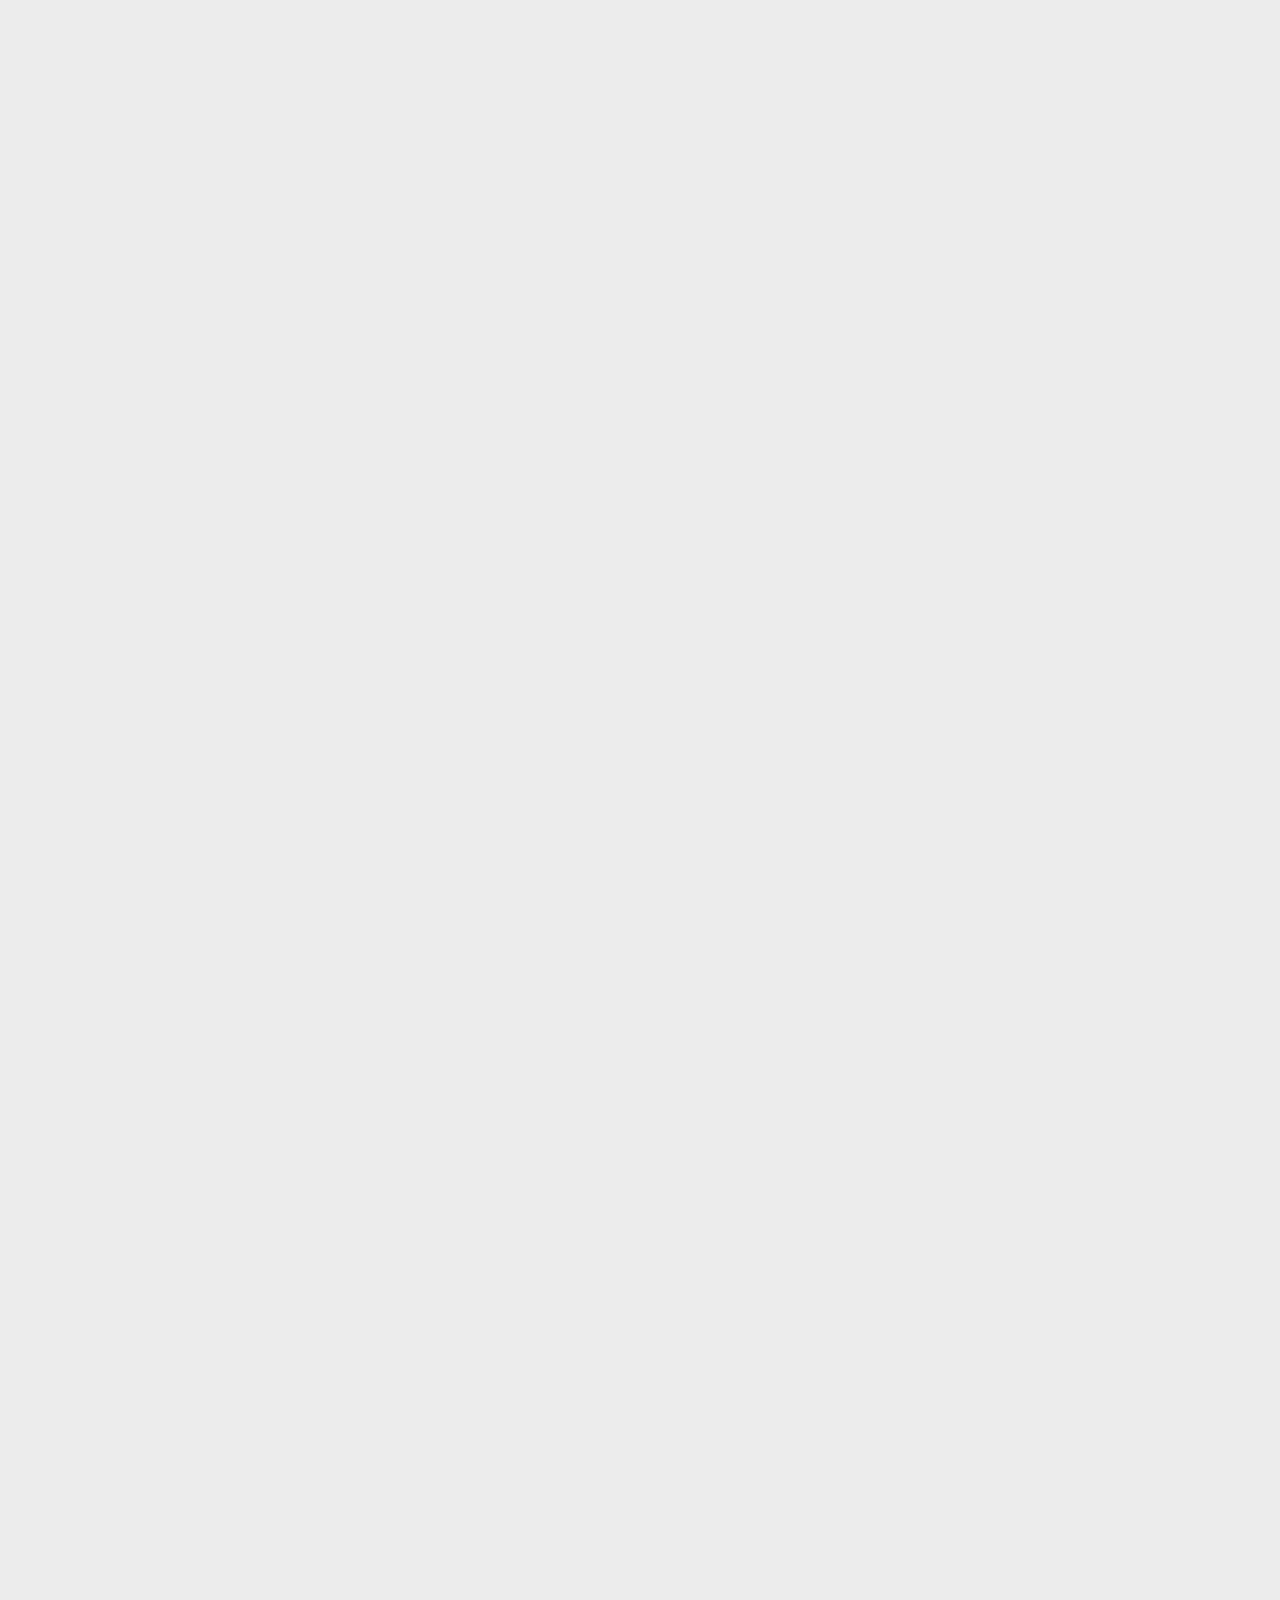
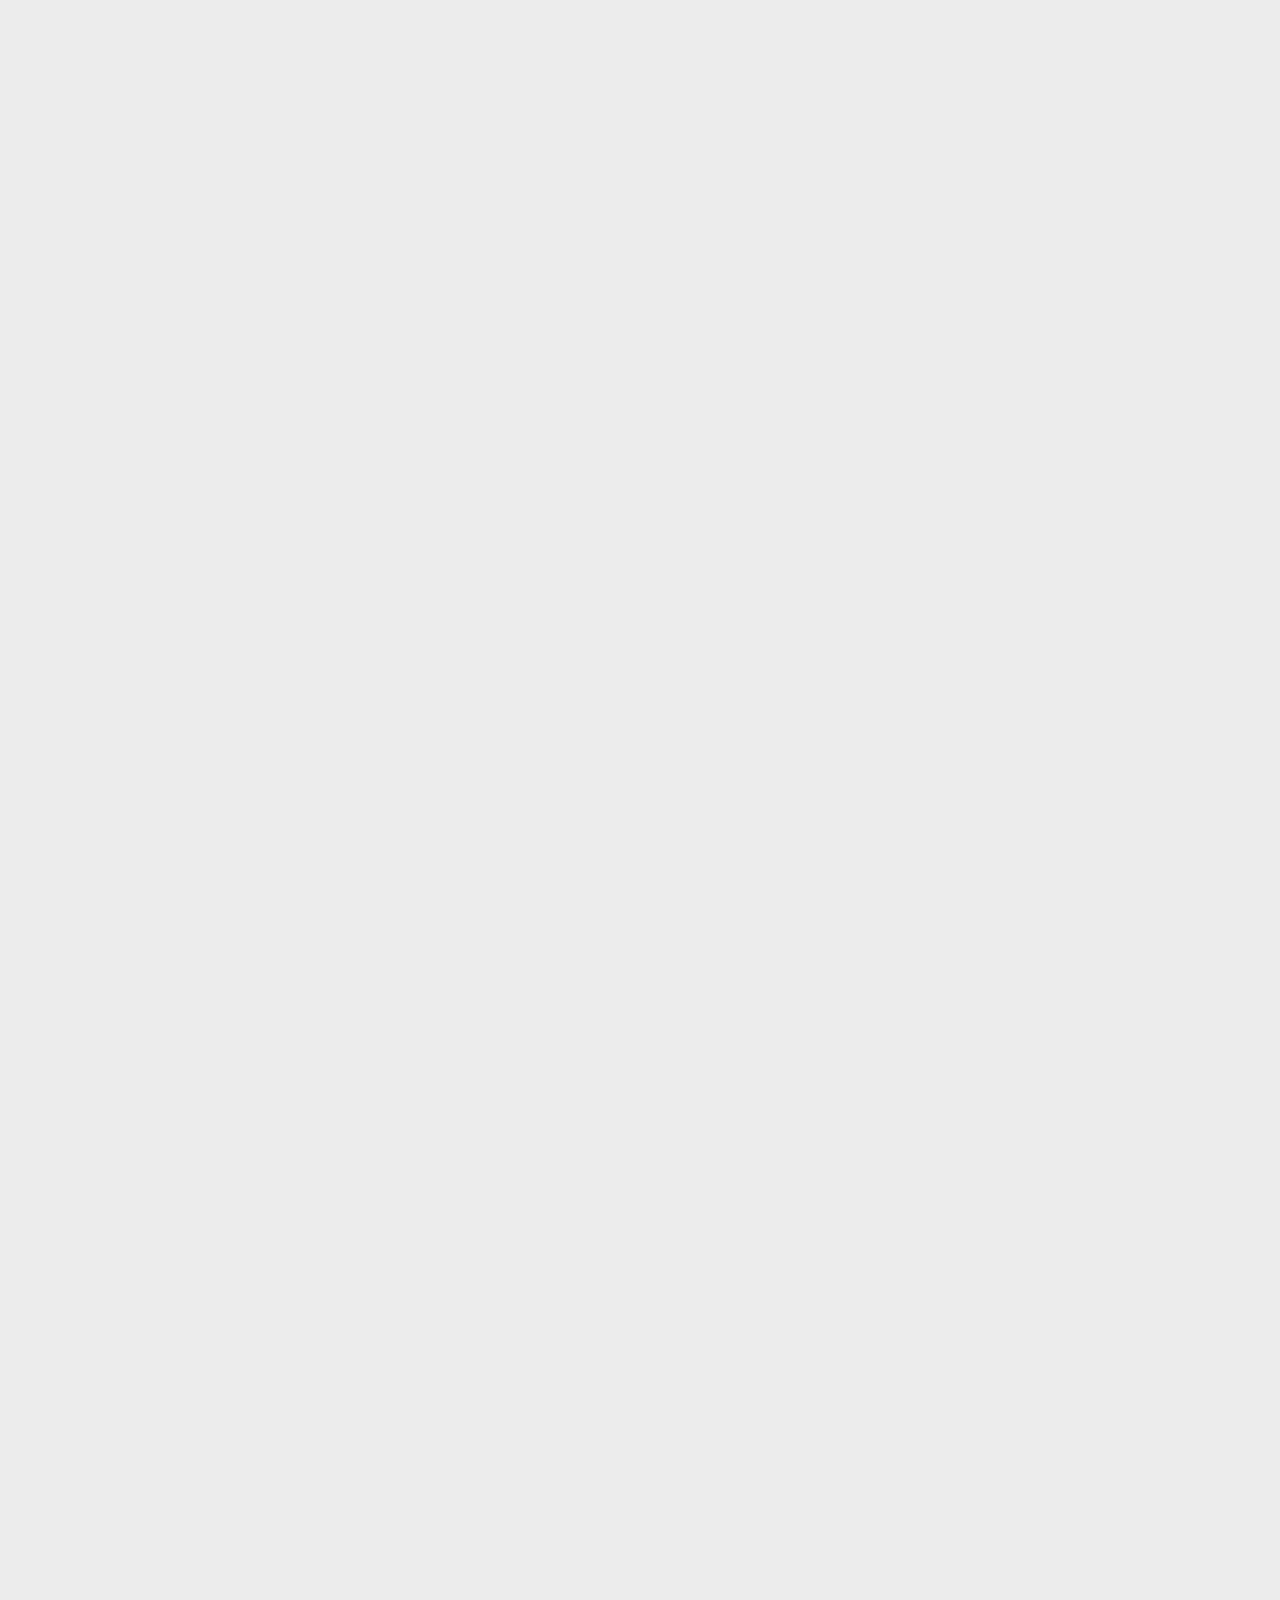
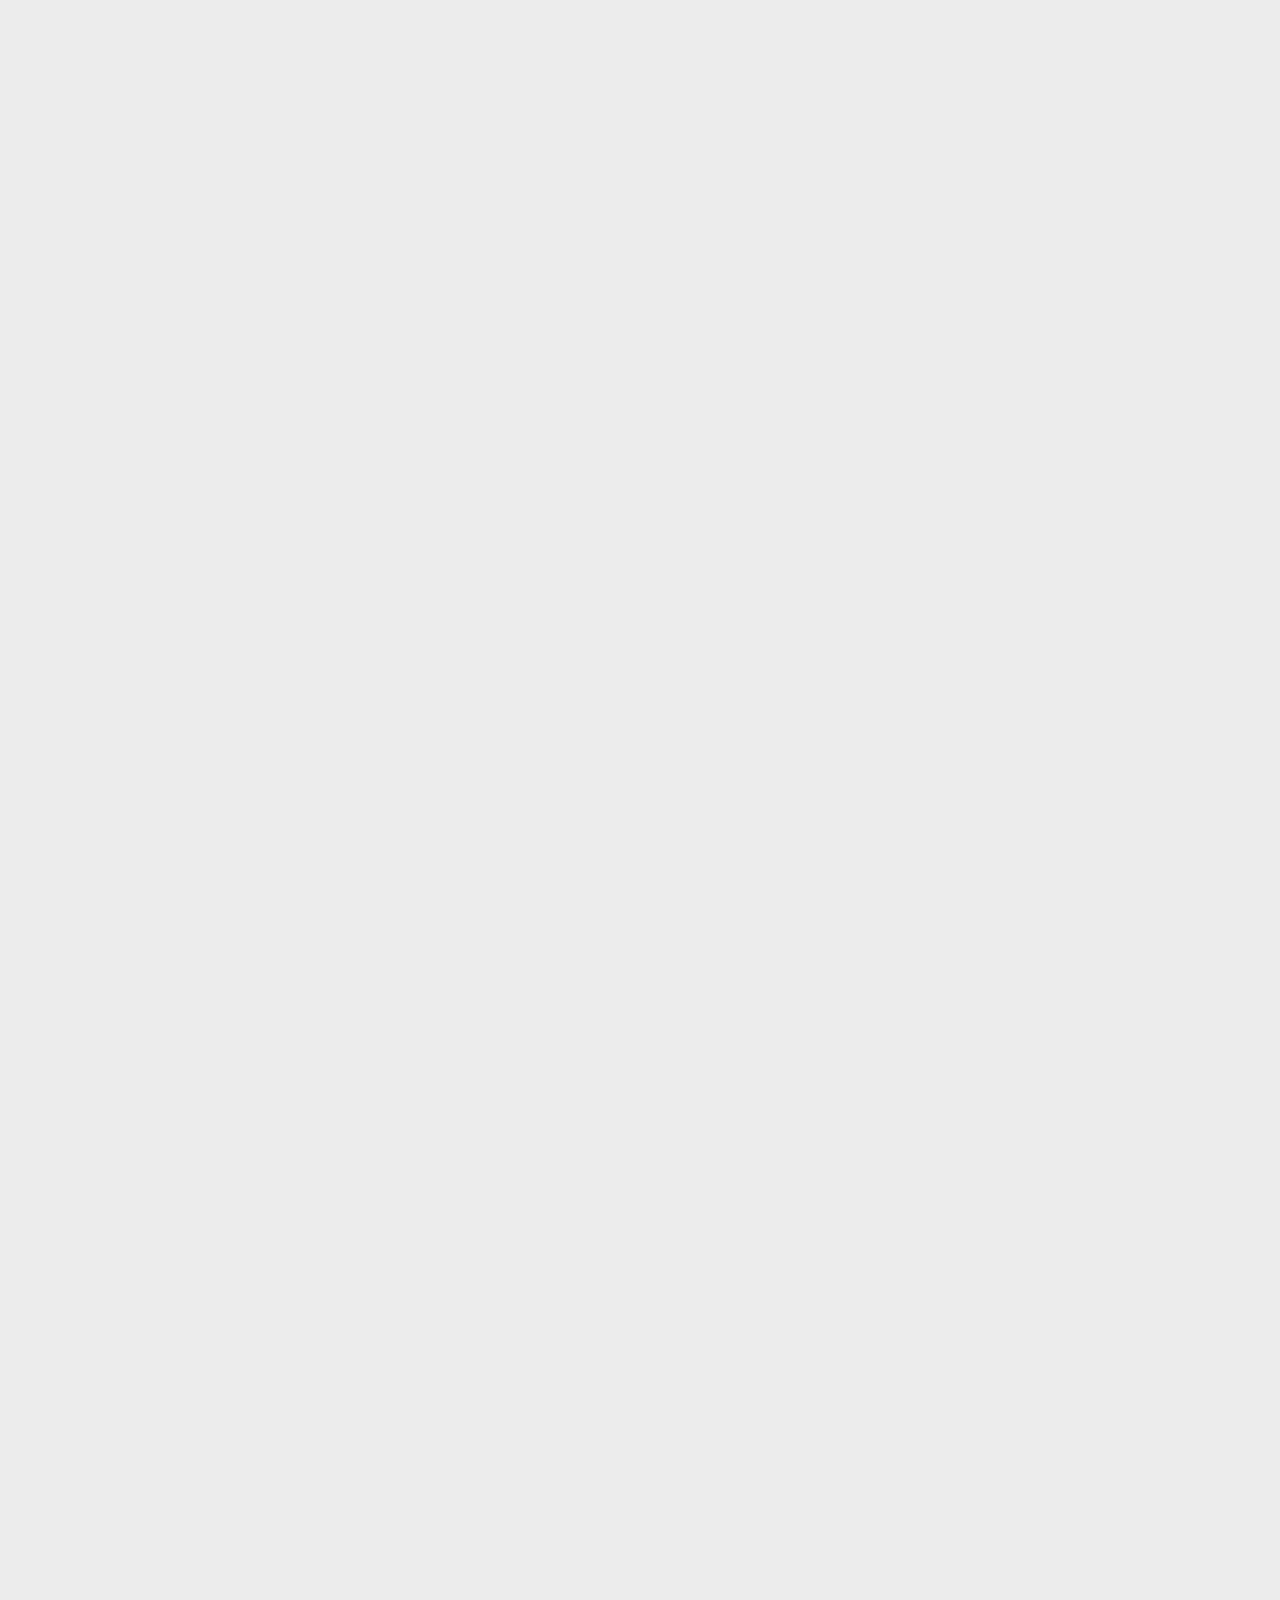
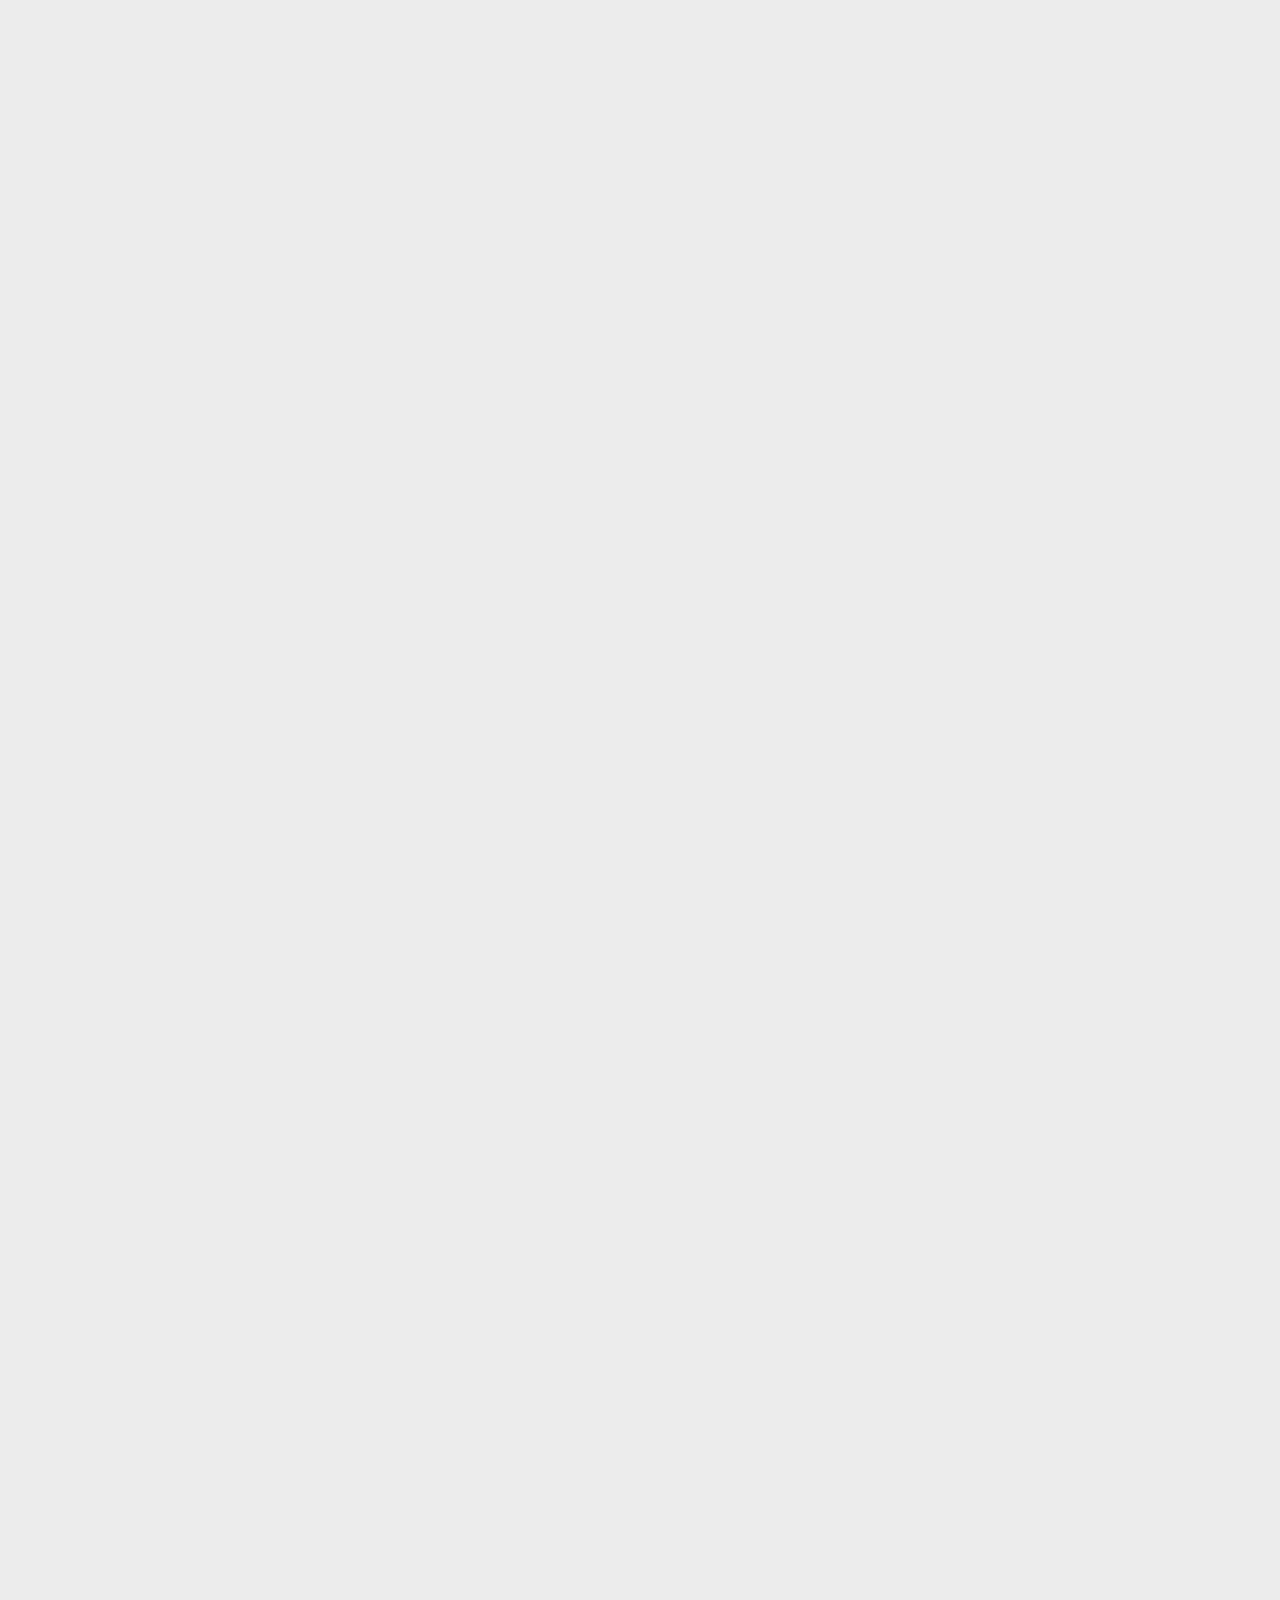
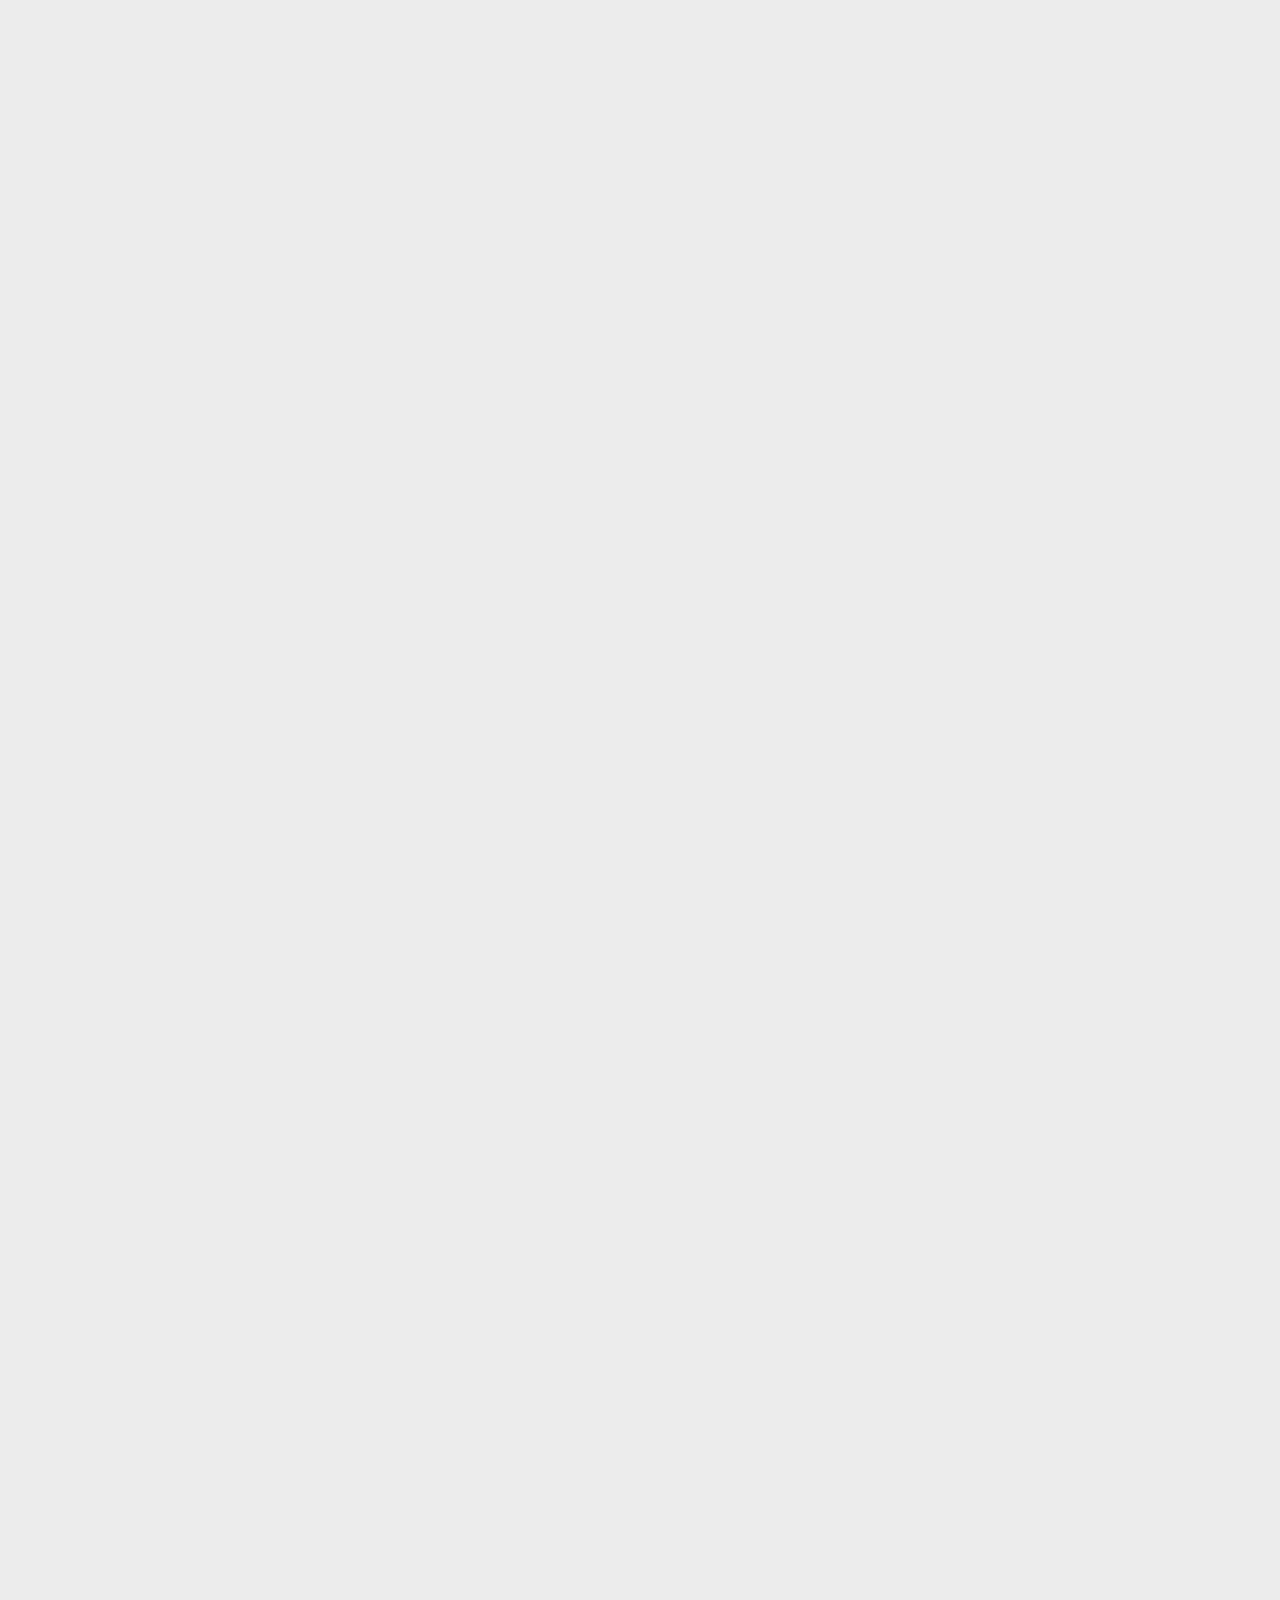
==== commit 97da1a45: "Site updated: 2018-02-11 10:55:56" ====
--- a/index.html
+++ b/index.html
@@ -1,89 +1,611 @@
 <!DOCTYPE html>
-<html>
+
+
+
+  
+
+
+<html class="theme-next gemini use-motion" lang="zh-Hans">
 <head>
-  <meta charset="utf-8">
-  
-
-  
-  <title>SUNSHINY</title>
-  <meta name="viewport" content="width=device-width, initial-scale=1, maximum-scale=1">
-  <meta property="og:type" content="website">
+  <meta charset="UTF-8"/>
+<meta http-equiv="X-UA-Compatible" content="IE=edge" />
+<meta name="viewport" content="width=device-width, initial-scale=1, maximum-scale=1"/>
+<meta name="theme-color" content="#222">
+
+
+
+
+
+
+
+
+
+<meta http-equiv="Cache-Control" content="no-transform" />
+<meta http-equiv="Cache-Control" content="no-siteapp" />
+
+
+
+
+
+
+
+
+
+
+
+
+
+
+
+
+  
+  
+  <link href="/lib/fancybox/source/jquery.fancybox.css?v=2.1.5" rel="stylesheet" type="text/css" />
+
+
+
+
+
+
+
+<link href="/lib/font-awesome/css/font-awesome.min.css?v=4.6.2" rel="stylesheet" type="text/css" />
+
+<link href="/css/main.css?v=5.1.4" rel="stylesheet" type="text/css" />
+
+
+  <link rel="apple-touch-icon" sizes="180x180" href="/images/apple-touch-icon-next.png?v=5.1.4">
+
+
+  <link rel="icon" type="image/png" sizes="32x32" href="/images/favicon-32x32-next.png?v=5.1.4">
+
+
+  <link rel="icon" type="image/png" sizes="16x16" href="/images/favicon-16x16-next.png?v=5.1.4">
+
+
+  <link rel="mask-icon" href="/images/logo.svg?v=5.1.4" color="#222">
+
+
+
+
+
+  <meta name="keywords" content="Hexo, NexT" />
+
+
+
+
+
+
+
+
+
+
+<meta name="description" content="my first hexo blog">
+<meta property="og:type" content="website">
 <meta property="og:title" content="SUNSHINY">
 <meta property="og:url" content="http://yoursite.com/index.html">
 <meta property="og:site_name" content="SUNSHINY">
+<meta property="og:description" content="my first hexo blog">
+<meta property="og:locale" content="zh-Hans">
 <meta name="twitter:card" content="summary">
 <meta name="twitter:title" content="SUNSHINY">
-  
-    <link rel="alternate" href="/atom.xml" title="SUNSHINY" type="application/atom+xml">
-  
-  
-    <link rel="icon" href="/favicon.png">
-  
-  
-    <link href="//fonts.googleapis.com/css?family=Source+Code+Pro" rel="stylesheet" type="text/css">
-  
-  <link rel="stylesheet" href="/css/style.css">
+<meta name="twitter:description" content="my first hexo blog">
+
+
+
+<script type="text/javascript" id="hexo.configurations">
+  var NexT = window.NexT || {};
+  var CONFIG = {
+    root: '/',
+    scheme: 'Gemini',
+    version: '5.1.4',
+    sidebar: {"position":"left","display":"post","offset":12,"b2t":false,"scrollpercent":false,"onmobile":false},
+    fancybox: true,
+    tabs: true,
+    motion: {"enable":true,"async":false,"transition":{"post_block":"fadeIn","post_header":"slideDownIn","post_body":"slideDownIn","coll_header":"slideLeftIn","sidebar":"slideUpIn"}},
+    duoshuo: {
+      userId: '0',
+      author: '博主'
+    },
+    algolia: {
+      applicationID: '',
+      apiKey: '',
+      indexName: '',
+      hits: {"per_page":10},
+      labels: {"input_placeholder":"Search for Posts","hits_empty":"We didn't find any results for the search: ${query}","hits_stats":"${hits} results found in ${time} ms"}
+    }
+  };
+</script>
+
+
+
+  <link rel="canonical" href="http://yoursite.com/"/>
+
+
+
+
+
+  <title>SUNSHINY</title>
+  
+
+
+
+
+
+
+
+
 </head>
 
-<body>
-  <div id="container">
-    <div id="wrap">
-      <header id="header">
-  <div id="banner"></div>
-  <div id="header-outer" class="outer">
-    <div id="header-title" class="inner">
-      <h1 id="logo-wrap">
-        <a href="/" id="logo">SUNSHINY</a>
-      </h1>
-      
+<body itemscope itemtype="http://schema.org/WebPage" lang="zh-Hans">
+
+  
+  
+    
+  
+
+  <div class="container sidebar-position-left 
+  page-home">
+    <div class="headband"></div>
+
+    <header id="header" class="header" itemscope itemtype="http://schema.org/WPHeader">
+      <div class="header-inner"><div class="site-brand-wrapper">
+  <div class="site-meta ">
+    
+
+    <div class="custom-logo-site-title">
+      <a href="/"  class="brand" rel="start">
+        <span class="logo-line-before"><i></i></span>
+        <span class="site-title">SUNSHINY</span>
+        <span class="logo-line-after"><i></i></span>
+      </a>
     </div>
-    <div id="header-inner" class="inner">
-      <nav id="main-nav">
-        <a id="main-nav-toggle" class="nav-icon"></a>
-        
-          <a class="main-nav-link" href="/">Home</a>
-        
-          <a class="main-nav-link" href="/archives">Archives</a>
-        
-      </nav>
-      <nav id="sub-nav">
-        
-          <a id="nav-rss-link" class="nav-icon" href="/atom.xml" title="RSS Feed"></a>
-        
-        <a id="nav-search-btn" class="nav-icon" title="Search"></a>
-      </nav>
-      <div id="search-form-wrap">
-        <form action="//google.com/search" method="get" accept-charset="UTF-8" class="search-form"><input type="search" name="q" class="search-form-input" placeholder="Search"><button type="submit" class="search-form-submit">&#xF002;</button><input type="hidden" name="sitesearch" value="http://yoursite.com"></form>
-      </div>
+      
+        <p class="site-subtitle"></p>
+      
+  </div>
+
+  <div class="site-nav-toggle">
+    <button>
+      <span class="btn-bar"></span>
+      <span class="btn-bar"></span>
+      <span class="btn-bar"></span>
+    </button>
+  </div>
+</div>
+
+<nav class="site-nav">
+  
+
+  
+    <ul id="menu" class="menu">
+      
+        
+        <li class="menu-item menu-item-home">
+          <a href="/" rel="section">
+            
+              <i class="menu-item-icon fa fa-fw fa-home"></i> <br />
+            
+            首页
+          </a>
+        </li>
+      
+        
+        <li class="menu-item menu-item-archives">
+          <a href="/archives/" rel="section">
+            
+              <i class="menu-item-icon fa fa-fw fa-archive"></i> <br />
+            
+            归档
+          </a>
+        </li>
+      
+
+      
+    </ul>
+  
+
+  
+</nav>
+
+
+
+ </div>
+    </header>
+
+    <main id="main" class="main">
+      <div class="main-inner">
+        <div class="content-wrap">
+          <div id="content" class="content">
+            
+  <section id="posts" class="posts-expand">
+    
+      
+
+  
+
+  
+  
+  
+
+  <article class="post post-type-normal" itemscope itemtype="http://schema.org/Article">
+  
+  
+  
+  <div class="post-block">
+    <link itemprop="mainEntityOfPage" href="http://yoursite.com/2018/02/11/2017-11-6 javascript 内容回顾/">
+
+    <span hidden itemprop="author" itemscope itemtype="http://schema.org/Person">
+      <meta itemprop="name" content="sun wei">
+      <meta itemprop="description" content="">
+      <meta itemprop="image" content="/images/avatar.gif">
+    </span>
+
+    <span hidden itemprop="publisher" itemscope itemtype="http://schema.org/Organization">
+      <meta itemprop="name" content="SUNSHINY">
+    </span>
+
+    
+      <header class="post-header">
+
+        
+        
+          <h1 class="post-title" itemprop="name headline">
+                
+                <a class="post-title-link" href="/2018/02/11/2017-11-6 javascript 内容回顾/" itemprop="url">2017-11-6 javascript 内容回顾</a></h1>
+        
+
+        <div class="post-meta">
+          <span class="post-time">
+            
+              <span class="post-meta-item-icon">
+                <i class="fa fa-calendar-o"></i>
+              </span>
+              
+                <span class="post-meta-item-text">发表于</span>
+              
+              <time title="创建于" itemprop="dateCreated datePublished" datetime="2018-02-11T10:08:42+08:00">
+                2018-02-11
+              </time>
+            
+
+            
+
+            
+          </span>
+
+          
+
+          
+            
+          
+
+          
+          
+
+          
+
+          
+
+          
+
+        </div>
+      </header>
+    
+
+    
+    
+    
+    <div class="post-body" itemprop="articleBody">
+
+      
+      
+
+      
+        
+          
+            <h1 id="variable"><a href="#variable" class="headerlink" title="variable"></a>variable</h1><figure class="highlight javascript"><table><tr><td class="gutter"><pre><span class="line">1</span><br><span class="line">2</span><br><span class="line">3</span><br><span class="line">4</span><br></pre></td><td class="code"><pre><span class="line"><span class="keyword">var</span> myName = <span class="string">"sun"</span> 	<span class="comment">//变量声明 可以用0-9， a-z, A-Z,_</span></span><br><span class="line"><span class="comment">//const</span></span><br><span class="line"><span class="comment">//let(ES6):块级作用域</span></span><br><span class="line"><span class="built_in">console</span>.log(myName);  	<span class="comment">//console.log()用于输出</span></span><br></pre></td></tr></table></figure>
+<h1 id="Data-Types"><a href="#Data-Types" class="headerlink" title="Data Types"></a>Data Types</h1><pre><code>总共有 8 Data Types
+</code></pre><h2 id="null"><a href="#null" class="headerlink" title="null"></a>null</h2><figure class="highlight javascript"><table><tr><td class="gutter"><pre><span class="line">1</span><br><span class="line">2</span><br></pre></td><td class="code"><pre><span class="line"><span class="keyword">var</span> n = <span class="literal">null</span>;</span><br><span class="line"><span class="built_in">console</span>.log(n) 	<span class="comment">//null</span></span><br></pre></td></tr></table></figure>
+<h2 id="undefine"><a href="#undefine" class="headerlink" title="undefine"></a>undefine</h2><figure class="highlight javascript"><table><tr><td class="gutter"><pre><span class="line">1</span><br><span class="line">2</span><br></pre></td><td class="code"><pre><span class="line"><span class="keyword">var</span> u;</span><br><span class="line"><span class="built_in">console</span>.log(u)	<span class="comment">//undefine</span></span><br></pre></td></tr></table></figure>
+<h2 id="Boolean"><a href="#Boolean" class="headerlink" title="Boolean"></a>Boolean</h2><figure class="highlight javascript"><table><tr><td class="gutter"><pre><span class="line">1</span><br><span class="line">2</span><br><span class="line">3</span><br><span class="line">4</span><br><span class="line">5</span><br><span class="line">6</span><br></pre></td><td class="code"><pre><span class="line"><span class="keyword">var</span> bol = <span class="literal">false</span>;</span><br><span class="line"><span class="keyword">if</span>（bol) &#123;</span><br><span class="line">	<span class="built_in">console</span>.log(<span class="string">"bol is true"</span>)</span><br><span class="line">&#125; <span class="keyword">else</span> &#123;</span><br><span class="line">	<span class="built_in">console</span>.log(<span class="string">"bol is false"</span>)</span><br><span class="line">&#125;</span><br></pre></td></tr></table></figure>
+<h2 id="Number"><a href="#Number" class="headerlink" title="Number"></a>Number</h2><figure class="highlight javascript"><table><tr><td class="gutter"><pre><span class="line">1</span><br><span class="line">2</span><br><span class="line">3</span><br><span class="line">4</span><br><span class="line">5</span><br><span class="line">6</span><br><span class="line">7</span><br></pre></td><td class="code"><pre><span class="line"><span class="keyword">var</span> number = <span class="number">9</span>;</span><br><span class="line">number = number + <span class="number">3</span>; <span class="comment">// -, * ,/</span></span><br><span class="line"><span class="comment">//number+= 3;</span></span><br><span class="line"><span class="comment">//number ++, number--</span></span><br><span class="line"><span class="built_in">console</span>.log(--number)   <span class="comment">// 11 先减后输出</span></span><br><span class="line"><span class="built_in">console</span>.log(number--)	<span class="comment">// 11 先输出后计算</span></span><br><span class="line">cinsole.log(number)		 <span class="comment">//  10</span></span><br></pre></td></tr></table></figure>
+<h2 id="String"><a href="#String" class="headerlink" title="String"></a>String</h2><figure class="highlight javascript"><table><tr><td class="gutter"><pre><span class="line">1</span><br><span class="line">2</span><br><span class="line">3</span><br><span class="line">4</span><br><span class="line">5</span><br><span class="line">6</span><br><span class="line">7</span><br><span class="line">8</span><br><span class="line">9</span><br><span class="line">10</span><br><span class="line">11</span><br><span class="line">12</span><br><span class="line">13</span><br><span class="line">14</span><br><span class="line">15</span><br><span class="line">16</span><br><span class="line">17</span><br><span class="line">18</span><br><span class="line">19</span><br><span class="line">20</span><br><span class="line">21</span><br><span class="line">22</span><br><span class="line">23</span><br><span class="line">24</span><br><span class="line">25</span><br><span class="line">26</span><br><span class="line">27</span><br><span class="line">28</span><br><span class="line">29</span><br><span class="line">30</span><br><span class="line">31</span><br><span class="line">32</span><br><span class="line">33</span><br><span class="line">34</span><br><span class="line">35</span><br><span class="line">36</span><br><span class="line">37</span><br><span class="line">38</span><br><span class="line">39</span><br><span class="line">40</span><br><span class="line">41</span><br><span class="line">42</span><br><span class="line">43</span><br><span class="line">44</span><br><span class="line">45</span><br><span class="line">46</span><br><span class="line">47</span><br><span class="line">48</span><br><span class="line">49</span><br><span class="line">50</span><br><span class="line">51</span><br><span class="line">52</span><br><span class="line">53</span><br><span class="line">54</span><br><span class="line">55</span><br><span class="line">56</span><br><span class="line">57</span><br><span class="line">58</span><br><span class="line">59</span><br><span class="line">60</span><br><span class="line">61</span><br><span class="line">62</span><br><span class="line">63</span><br><span class="line">64</span><br><span class="line">65</span><br><span class="line">66</span><br><span class="line">67</span><br><span class="line">68</span><br><span class="line">69</span><br><span class="line">70</span><br><span class="line">71</span><br><span class="line">72</span><br><span class="line">73</span><br><span class="line">74</span><br><span class="line">75</span><br><span class="line">76</span><br><span class="line">77</span><br><span class="line">78</span><br><span class="line">79</span><br><span class="line">80</span><br><span class="line">81</span><br><span class="line">82</span><br><span class="line">83</span><br><span class="line">84</span><br></pre></td><td class="code"><pre><span class="line"><span class="comment">/* string basic */</span></span><br><span class="line"><span class="keyword">var</span> sentence = <span class="string">"he said \"hi\" "</span> ;  <span class="comment">// he said hi</span></span><br><span class="line"><span class="keyword">var</span> sentence = ‘he said <span class="string">"hi"</span> <span class="string">';     // he said hi</span></span><br><span class="line"><span class="string"></span></span><br><span class="line"><span class="string">/* Code Output </span></span><br><span class="line"><span class="string">\'  single quote</span></span><br><span class="line"><span class="string">\" double quote</span></span><br><span class="line"><span class="string">\\ backslash</span></span><br><span class="line"><span class="string">\n newline</span></span><br><span class="line"><span class="string">\r carriage return</span></span><br><span class="line"><span class="string">\t tab</span></span><br><span class="line"><span class="string">\b backspace</span></span><br><span class="line"><span class="string">\f form feed</span></span><br><span class="line"><span class="string">*/</span></span><br><span class="line"><span class="string"></span></span><br><span class="line"><span class="string">var sentence2 = "hello" +" world";	//hello world</span></span><br><span class="line"><span class="string"></span></span><br><span class="line"><span class="string">/* String: [breacket notation] */</span></span><br><span class="line"><span class="string">var sentence3 = "hello sun"</span></span><br><span class="line"><span class="string">console.log(sentence3[0]);		//h</span></span><br><span class="line"><span class="string">console.log(sentence3[sentence3.length - 2)]);		//hello s</span></span><br><span class="line"><span class="string"></span></span><br><span class="line"><span class="string">/* 20 String Methods */</span></span><br><span class="line"><span class="string">var stringOne = "hello world";</span></span><br><span class="line"><span class="string">var stringTwo = "hi sun swsun";</span></span><br><span class="line"><span class="string"></span></span><br><span class="line"><span class="string">//charAt()</span></span><br><span class="line"><span class="string">console.log(stringOne.charAt(1));		//e</span></span><br><span class="line"><span class="string"></span></span><br><span class="line"><span class="string">// charCodeAt()</span></span><br><span class="line"><span class="string">console.log(stringOne.charCodeAt(1)); </span></span><br><span class="line"><span class="string"></span></span><br><span class="line"><span class="string">//concat()</span></span><br><span class="line"><span class="string">console.log(stringOne.concat(stringTwo)); // hello worldhi sun swsun</span></span><br><span class="line"><span class="string"></span></span><br><span class="line"><span class="string">//endWith()</span></span><br><span class="line"><span class="string">console.log(stringOne.endWith("hello") ; 	//false</span></span><br><span class="line"><span class="string"></span></span><br><span class="line"><span class="string">//fromCharCode()</span></span><br><span class="line"><span class="string">console.log(String.fromCharCode(114);		//'</span>r<span class="string">'</span></span><br><span class="line"><span class="string"></span></span><br><span class="line"><span class="string">/includes</span></span><br><span class="line"><span class="string">console.log(stringTwo.includes('</span>hi<span class="string">')); 		//true</span></span><br><span class="line"><span class="string"></span></span><br><span class="line"><span class="string">//indexOf()</span></span><br><span class="line"><span class="string">console.log(stringTwo.indexOf('</span>sun<span class="string">'));  	//3</span></span><br><span class="line"><span class="string"></span></span><br><span class="line"><span class="string">//lastIndexOf()</span></span><br><span class="line"><span class="string">console.log(stringTwo.lastindexOf('</span>sun<span class="string">')); //9</span></span><br><span class="line"><span class="string"></span></span><br><span class="line"><span class="string">//match()</span></span><br><span class="line"><span class="string">console.log(stringTwo.match(/sun/g)); //["sun", "swsun"]</span></span><br><span class="line"><span class="string"></span></span><br><span class="line"><span class="string">//repeat()</span></span><br><span class="line"><span class="string">console.log(stringOne.repeat(2));</span></span><br><span class="line"><span class="string"></span></span><br><span class="line"><span class="string">//replace()</span></span><br><span class="line"><span class="string">console.log(stringTwo.replace(/sun/g, "SUN");</span></span><br><span class="line"><span class="string"></span></span><br><span class="line"><span class="string">//search()</span></span><br><span class="line"><span class="string">console.log(stringTwo.search('</span>sun<span class="string">')) 	//5</span></span><br><span class="line"><span class="string"></span></span><br><span class="line"><span class="string">//slice()</span></span><br><span class="line"><span class="string">console.log(stringTwo.slice(2, 4);		//"sun"</span></span><br><span class="line"><span class="string"></span></span><br><span class="line"><span class="string">//split()</span></span><br><span class="line"><span class="string">console.log(stringTwo.split(" "));		//["hi", "sun", "swsun"]</span></span><br><span class="line"><span class="string"></span></span><br><span class="line"><span class="string">//startsWidth()</span></span><br><span class="line"><span class="string">console.log(stringTwo.startWidth('</span>hi<span class="string">')); 	// true</span></span><br><span class="line"><span class="string"></span></span><br><span class="line"><span class="string">// substr()</span></span><br><span class="line"><span class="string">console.log(stringTwo.substr(2.3);  //	'</span><span class="string">'sun'</span></span><br><span class="line"></span><br><span class="line"><span class="comment">//substring()</span></span><br><span class="line"><span class="built_in">console</span>.log(stringTwo.substring(<span class="number">2</span>,<span class="number">3</span>); 	 <span class="comment">//'s'</span></span><br><span class="line"></span><br><span class="line"><span class="comment">//toLowerCase()</span></span><br><span class="line"><span class="comment">//toUpperCase()</span></span><br><span class="line"></span><br><span class="line"><span class="comment">//trim()</span></span><br><span class="line"></span><br><span class="line"><span class="keyword">var</span> stringThree = <span class="string">"     sun sw      "</span>;</span><br><span class="line"><span class="built_in">console</span>.log(stringThree.trim()); <span class="comment">// "sun sw"</span></span><br></pre></td></tr></table></figure>
+<h2 id="symbol"><a href="#symbol" class="headerlink" title="symbol"></a>symbol</h2><figure class="highlight javascript"><table><tr><td class="gutter"><pre><span class="line">1</span><br><span class="line">2</span><br><span class="line">3</span><br><span class="line">4</span><br></pre></td><td class="code"><pre><span class="line"><span class="comment">//类似于String,用于表示唯一属性</span></span><br><span class="line"><span class="keyword">var</span> sym1 = symbol(<span class="string">'sun'</span>);</span><br><span class="line"><span class="keyword">var</span> sym2 = symblo(<span class="string">'sun'</span>)<span class="string">'</span></span><br><span class="line"><span class="string">console.log(sym1 === sym2);	//false</span></span><br></pre></td></tr></table></figure>
+<h2 id="Array"><a href="#Array" class="headerlink" title="Array"></a>Array</h2><figure class="highlight javascript"><table><tr><td class="gutter"><pre><span class="line">1</span><br><span class="line">2</span><br><span class="line">3</span><br><span class="line">4</span><br><span class="line">5</span><br><span class="line">6</span><br><span class="line">7</span><br><span class="line">8</span><br><span class="line">9</span><br><span class="line">10</span><br><span class="line">11</span><br><span class="line">12</span><br><span class="line">13</span><br><span class="line">14</span><br><span class="line">15</span><br><span class="line">16</span><br><span class="line">17</span><br><span class="line">18</span><br><span class="line">19</span><br><span class="line">20</span><br><span class="line">21</span><br><span class="line">22</span><br><span class="line">23</span><br><span class="line">24</span><br><span class="line">25</span><br><span class="line">26</span><br><span class="line">27</span><br><span class="line">28</span><br><span class="line">29</span><br><span class="line">30</span><br><span class="line">31</span><br><span class="line">32</span><br><span class="line">33</span><br><span class="line">34</span><br><span class="line">35</span><br><span class="line">36</span><br><span class="line">37</span><br><span class="line">38</span><br><span class="line">39</span><br><span class="line">40</span><br><span class="line">41</span><br><span class="line">42</span><br><span class="line">43</span><br><span class="line">44</span><br><span class="line">45</span><br><span class="line">46</span><br><span class="line">47</span><br><span class="line">48</span><br><span class="line">49</span><br><span class="line">50</span><br><span class="line">51</span><br><span class="line">52</span><br><span class="line">53</span><br><span class="line">54</span><br><span class="line">55</span><br><span class="line">56</span><br><span class="line">57</span><br><span class="line">58</span><br><span class="line">59</span><br><span class="line">60</span><br><span class="line">61</span><br><span class="line">62</span><br><span class="line">63</span><br><span class="line">64</span><br><span class="line">65</span><br></pre></td><td class="code"><pre><span class="line"><span class="comment">/* Array Basics*/</span></span><br><span class="line"><span class="keyword">var</span> score = [<span class="number">1</span>,<span class="number">3</span>,<span class="number">34</span>,<span class="number">13</span>]</span><br><span class="line"><span class="keyword">var</span> persons = [[<span class="string">"sun"</span>,<span class="number">13</span>], [”sw<span class="string">", 32]]</span></span><br><span class="line"><span class="string"></span></span><br><span class="line"><span class="string">console.log(persons[1][1])		//"</span>sw<span class="string">"</span></span><br><span class="line"><span class="string"></span></span><br><span class="line"><span class="string">/* Array:common Methods 10*/</span></span><br><span class="line"><span class="string">var arr = [1, 2, 3]</span></span><br><span class="line"><span class="string"></span></span><br><span class="line"><span class="string">//push()</span></span><br><span class="line"><span class="string">arr.push(4)			//[1,2,3,4]</span></span><br><span class="line"><span class="string"></span></span><br><span class="line"><span class="string">//pop()</span></span><br><span class="line"><span class="string">arr.pop()			//3</span></span><br><span class="line"><span class="string"></span></span><br><span class="line"><span class="string">//concat()</span></span><br><span class="line"><span class="string">var arr2=[4,5]</span></span><br><span class="line"><span class="string">arr.concat(arr2)	//[1,2,3,4,5]</span></span><br><span class="line"><span class="string">//join()</span></span><br><span class="line"><span class="string">arr.join("</span>,<span class="string">")	//"</span><span class="number">1</span>,<span class="number">2</span>,<span class="number">3</span><span class="string">"</span></span><br><span class="line"><span class="string"></span></span><br><span class="line"><span class="string">//reverse()</span></span><br><span class="line"><span class="string">arr.reverse()	//[3,2,1]</span></span><br><span class="line"><span class="string"></span></span><br><span class="line"><span class="string">//shift()</span></span><br><span class="line"><span class="string">arr.shift()		//1</span></span><br><span class="line"><span class="string"></span></span><br><span class="line"><span class="string">//unshift()</span></span><br><span class="line"><span class="string">arr.unshift('z') ['z',1,2,3]</span></span><br><span class="line"><span class="string"></span></span><br><span class="line"><span class="string">//slice()</span></span><br><span class="line"><span class="string">arr.slice(1,2)	//2</span></span><br><span class="line"><span class="string"></span></span><br><span class="line"><span class="string">//sort()</span></span><br><span class="line"><span class="string">arr.sort()	//[1,2,3]</span></span><br><span class="line"><span class="string">/*</span></span><br><span class="line"><span class="string">  ps:sort()里可以加函数进行判断</span></span><br><span class="line"><span class="string">  比如 arr.sort(function(a,b)&#123;</span></span><br><span class="line"><span class="string">	return a-b;</span></span><br><span class="line"><span class="string">	&#125;)</span></span><br><span class="line"><span class="string">*/</span></span><br><span class="line"><span class="string">//splice()</span></span><br><span class="line"><span class="string">arr.splice(1,2,'sun')	//2,3</span></span><br><span class="line"><span class="string">console.log(arr)	//[1,'sun']</span></span><br><span class="line"><span class="string"></span></span><br><span class="line"><span class="string">/* deep copy*/</span></span><br><span class="line"><span class="string">var arr = [true, false, false, null, undefined]</span></span><br><span class="line"><span class="string"></span></span><br><span class="line"><span class="string">//slice()</span></span><br><span class="line"><span class="string">var copy1 = arr.slice(0)</span></span><br><span class="line"><span class="string"></span></span><br><span class="line"><span class="string">//spread operator</span></span><br><span class="line"><span class="string">var copy2 = [...arr]</span></span><br><span class="line"><span class="string"></span></span><br><span class="line"><span class="string">//deep copying</span></span><br><span class="line"><span class="string"></span></span><br><span class="line"><span class="string">var deepArray = [["</span>sun<span class="string">"]]</span></span><br><span class="line"><span class="string">var shallowCopy = deepArray.slice(0)</span></span><br><span class="line"><span class="string"></span></span><br><span class="line"><span class="string">//shallowCopy[0].push('hello')</span></span><br><span class="line"><span class="string">//console.log(deepArray[0], shallowCopy[0])	//["</span>sun<span class="string">" , "</span>hello<span class="string">"], ["</span>sun<span class="string">" , "</span>hello<span class="string">"]</span></span><br><span class="line"><span class="string"></span></span><br><span class="line"><span class="string">var deepCopy = JSON.parse(JSON.stringify(deepArray))</span></span><br><span class="line"><span class="string">deepCopy[0].push('hello')</span></span><br><span class="line"><span class="string">console.log(deepArray[0], deepCopy[0])	// ["</span>sun<span class="string">"],["</span>sun<span class="string">","</span>hello<span class="string">"]</span></span><br></pre></td></tr></table></figure>
+<h3 id="iterable-可枚举的）8"><a href="#iterable-可枚举的）8" class="headerlink" title="iterable (可枚举的）8"></a>iterable (可枚举的）8</h3><figure class="highlight javascript"><table><tr><td class="gutter"><pre><span class="line">1</span><br><span class="line">2</span><br><span class="line">3</span><br><span class="line">4</span><br><span class="line">5</span><br><span class="line">6</span><br><span class="line">7</span><br><span class="line">8</span><br><span class="line">9</span><br><span class="line">10</span><br><span class="line">11</span><br><span class="line">12</span><br><span class="line">13</span><br><span class="line">14</span><br><span class="line">15</span><br><span class="line">16</span><br><span class="line">17</span><br><span class="line">18</span><br><span class="line">19</span><br><span class="line">20</span><br><span class="line">21</span><br><span class="line">22</span><br><span class="line">23</span><br><span class="line">24</span><br><span class="line">25</span><br><span class="line">26</span><br><span class="line">27</span><br><span class="line">28</span><br><span class="line">29</span><br><span class="line">30</span><br><span class="line">31</span><br><span class="line">32</span><br><span class="line">33</span><br><span class="line">34</span><br><span class="line">35</span><br><span class="line">36</span><br><span class="line">37</span><br><span class="line">38</span><br><span class="line">39</span><br><span class="line">40</span><br><span class="line">41</span><br><span class="line">42</span><br><span class="line">43</span><br><span class="line">44</span><br><span class="line">45</span><br><span class="line">46</span><br><span class="line">47</span><br><span class="line">48</span><br><span class="line">49</span><br><span class="line">50</span><br><span class="line">51</span><br></pre></td><td class="code"><pre><span class="line"><span class="comment">//Array .map. set 都属于iterable</span></span><br><span class="line"></span><br><span class="line"><span class="comment">/* iterable 的方法 */</span></span><br><span class="line"><span class="comment">//forEach</span></span><br><span class="line"><span class="keyword">var</span> a = [<span class="string">"a"</span>,<span class="string">"b"</span>,<span class="string">"c"</span>]</span><br><span class="line"></span><br><span class="line">a.forEach(<span class="function"><span class="keyword">function</span>(<span class="params">element, index, array</span>)</span>&#123;</span><br><span class="line">	<span class="built_in">console</span>.log(element)</span><br><span class="line">&#125;</span><br><span class="line"></span><br><span class="line"></span><br><span class="line"><span class="comment">//map</span></span><br><span class="line"><span class="keyword">const</span> three = [<span class="number">1</span>,<span class="number">2</span>,<span class="number">3</span>]</span><br><span class="line"><span class="keyword">const</span> double = three.map(<span class="function"><span class="keyword">function</span>(<span class="params">item</span>)</span>&#123;</span><br><span class="line">	<span class="keyword">return</span> item * <span class="number">2</span>;</span><br><span class="line">&#125;)</span><br><span class="line"><span class="built_in">console</span>.log(double)</span><br><span class="line"></span><br><span class="line"><span class="comment">//filter</span></span><br><span class="line"><span class="keyword">const</span> inits = [<span class="number">1</span>,<span class="number">2</span>,<span class="number">3</span>]</span><br><span class="line"><span class="keyword">const</span> evens = inits.filter(<span class="function"><span class="keyword">function</span>(<span class="params">item</span>)</span>&#123;</span><br><span class="line">	<span class="keyword">return</span> item % <span class="number">2</span> === <span class="number">0</span>;</span><br><span class="line">&#125;)</span><br><span class="line"><span class="built_in">console</span>.log(evens)</span><br><span class="line"></span><br><span class="line"><span class="comment">//reduce</span></span><br><span class="line"><span class="keyword">const</span> sum = [<span class="number">1</span>,<span class="number">2</span>,<span class="number">3</span>].reduce(<span class="function"><span class="keyword">function</span>(<span class="params">result,item</span>)</span>&#123;</span><br><span class="line">	<span class="keyword">return</span> result +item;</span><br><span class="line">&#125;, <span class="number">0</span>);</span><br><span class="line"><span class="built_in">console</span>.log(sum)	<span class="comment">//6</span></span><br><span class="line"></span><br><span class="line"><span class="comment">//some</span></span><br><span class="line"><span class="keyword">const</span> hasNegativeNumbers = [<span class="number">1</span>,<span class="number">2</span>,<span class="number">3</span>,<span class="number">-1</span>,<span class="number">4</span>].some(<span class="function"><span class="keyword">function</span>(<span class="params">item</span>)</span>&#123;</span><br><span class="line">	<span class="keyword">return</span> item&lt;<span class="number">0</span>;</span><br><span class="line">&#125;);</span><br><span class="line"><span class="built_in">console</span>.log(hasNegativeNumbers); 	<span class="comment">//true</span></span><br><span class="line"></span><br><span class="line"><span class="comment">//every</span></span><br><span class="line"><span class="keyword">const</span> allNegativeNumbers = [<span class="number">1</span>,<span class="number">2</span>,<span class="number">3</span>,<span class="number">-1</span>,<span class="number">4</span>].some(<span class="function"><span class="keyword">function</span>(<span class="params">item</span>)</span>&#123;</span><br><span class="line">	<span class="keyword">return</span> item&lt;<span class="number">0</span>;</span><br><span class="line">&#125;);</span><br><span class="line"><span class="built_in">console</span>.log(allNegativeNumbers); 	<span class="comment">//false</span></span><br><span class="line"></span><br><span class="line"><span class="comment">//find</span></span><br><span class="line"><span class="keyword">const</span> objects = [&#123;<span class="attr">id</span>:<span class="string">'a'</span>&#125;,&#123;<span class="attr">id</span>:<span class="string">'b'</span>&#125;,&#123;<span class="attr">id</span>:<span class="string">'c'</span>&#125;]</span><br><span class="line"><span class="keyword">const</span>  found = objects.find(<span class="function"><span class="keyword">function</span>(<span class="params">item</span>)</span>&#123;</span><br><span class="line">	<span class="keyword">return</span> item.id === <span class="string">'b'</span></span><br><span class="line">&#125;)</span><br><span class="line"><span class="built_in">console</span>.log(found);</span><br><span class="line"></span><br><span class="line"><span class="comment">//findIndex</span></span><br></pre></td></tr></table></figure>
+<h2 id="Object"><a href="#Object" class="headerlink" title="Object"></a>Object</h2><h3 id="basic"><a href="#basic" class="headerlink" title="basic"></a>basic</h3><figure class="highlight javascript"><table><tr><td class="gutter"><pre><span class="line">1</span><br><span class="line">2</span><br><span class="line">3</span><br><span class="line">4</span><br><span class="line">5</span><br><span class="line">6</span><br><span class="line">7</span><br><span class="line">8</span><br><span class="line">9</span><br><span class="line">10</span><br><span class="line">11</span><br><span class="line">12</span><br><span class="line">13</span><br><span class="line">14</span><br><span class="line">15</span><br><span class="line">16</span><br><span class="line">17</span><br><span class="line">18</span><br><span class="line">19</span><br><span class="line">20</span><br><span class="line">21</span><br><span class="line">22</span><br><span class="line">23</span><br><span class="line">24</span><br><span class="line">25</span><br><span class="line">26</span><br><span class="line">27</span><br><span class="line">28</span><br><span class="line">29</span><br><span class="line">30</span><br><span class="line">31</span><br><span class="line">32</span><br><span class="line">33</span><br><span class="line">34</span><br><span class="line">35</span><br><span class="line">36</span><br><span class="line">37</span><br><span class="line">38</span><br><span class="line">39</span><br><span class="line">40</span><br><span class="line">41</span><br></pre></td><td class="code"><pre><span class="line">	<span class="keyword">var</span> person = <span class="keyword">new</span> <span class="built_in">Object</span>():</span><br><span class="line">	person.name = <span class="string">'sun'</span>;</span><br><span class="line">	person.skin = <span class="string">'yellow'</span>;</span><br><span class="line"><span class="comment">//Creation: object initializer</span></span><br><span class="line"><span class="keyword">var</span> person = &#123;<span class="attr">name</span>:<span class="string">'sun'</span>,<span class="attr">skin</span>:<span class="string">'yellow'</span>&#125;</span><br><span class="line"></span><br><span class="line"><span class="comment">//Creation:constructor function</span></span><br><span class="line"><span class="function"><span class="keyword">function</span> <span class="title">Person</span>(<span class="params">name, skin</span>)</span>&#123;</span><br><span class="line">	<span class="keyword">this</span>.name = name;</span><br><span class="line">	<span class="keyword">this</span>.skin = skin;</span><br><span class="line">&#125;</span><br><span class="line"><span class="keyword">var</span> me = <span class="keyword">new</span> Person(<span class="string">'sun'</span>,<span class="string">'yellow'</span>)</span><br><span class="line"><span class="built_in">console</span>.log(me.name)	<span class="comment">//'sun'</span></span><br><span class="line">me.age = <span class="number">18</span>;</span><br><span class="line"><span class="built_in">console</span>.log(me.age)		<span class="comment">// 18</span></span><br><span class="line"><span class="keyword">var</span> you = <span class="keyword">new</span> Person(<span class="string">'sw'</span>,<span class="string">'black'</span>)</span><br><span class="line"><span class="built_in">console</span>.log(you.age) 	<span class="comment">//undefine</span></span><br><span class="line"></span><br><span class="line"><span class="comment">//Creation:Object.create</span></span><br><span class="line"><span class="keyword">var</span> Person = &#123;</span><br><span class="line">	age:<span class="number">14</span>,</span><br><span class="line">	showAge:<span class="function"><span class="keyword">function</span>(<span class="params"></span>)</span>&#123;</span><br><span class="line">		<span class="built_in">console</span>.log(<span class="keyword">this</span>.age)</span><br><span class="line">	&#125;</span><br><span class="line">&#125;</span><br><span class="line"><span class="keyword">var</span> xiaoMing = <span class="built_in">Object</span>.create(Person);</span><br><span class="line">xiaoMing.showAge():		<span class="comment">//14</span></span><br><span class="line"></span><br><span class="line"><span class="keyword">var</span> xiaoLi = <span class="built_in">Object</span>.create(Person);</span><br><span class="line">xiaoLi.age = <span class="number">20</span>;</span><br><span class="line">xiaoLi.showAge():			<span class="comment">//20</span></span><br><span class="line"></span><br><span class="line"><span class="comment">//Remove Object Properties</span></span><br><span class="line">detete me.name;</span><br><span class="line"></span><br><span class="line"><span class="comment">//Testing Objects for Properties</span></span><br><span class="line"><span class="built_in">console</span>.log(me.hasOwnProperty(<span class="string">'me’))	</span></span><br><span class="line"><span class="string"></span></span><br><span class="line"><span class="string">//Accessing an Modifying Nested Objects</span></span><br><span class="line"><span class="string"></span></span><br><span class="line"><span class="string">//Generate an Array of All Object keys</span></span><br></pre></td></tr></table></figure>
+<h3 id="Functions"><a href="#Functions" class="headerlink" title="Functions"></a>Functions</h3><figure class="highlight javascript"><table><tr><td class="gutter"><pre><span class="line">1</span><br><span class="line">2</span><br><span class="line">3</span><br><span class="line">4</span><br><span class="line">5</span><br><span class="line">6</span><br><span class="line">7</span><br><span class="line">8</span><br><span class="line">9</span><br><span class="line">10</span><br><span class="line">11</span><br><span class="line">12</span><br><span class="line">13</span><br><span class="line">14</span><br><span class="line">15</span><br><span class="line">16</span><br><span class="line">17</span><br><span class="line">18</span><br><span class="line">19</span><br><span class="line">20</span><br><span class="line">21</span><br><span class="line">22</span><br><span class="line">23</span><br><span class="line">24</span><br></pre></td><td class="code"><pre><span class="line"><span class="comment">/* 可以在方程前后调用  */</span></span><br><span class="line"><span class="built_in">console</span>.log(square(<span class="number">3</span>)); 		<span class="comment">//9</span></span><br><span class="line"></span><br><span class="line"><span class="function"><span class="keyword">function</span> <span class="title">square</span>(<span class="params">number</span>) </span>&#123;</span><br><span class="line">	<span class="keyword">return</span> number * number;</span><br><span class="line">&#125;</span><br><span class="line"></span><br><span class="line"><span class="built_in">console</span>.log(square(<span class="number">4</span>)); 		<span class="comment">//16</span></span><br><span class="line"></span><br><span class="line"><span class="comment">//但是当把方程赋值给一个变量时，只能在方程赋值后调用</span></span><br><span class="line">fun();		<span class="comment">// uncaught TypeError:fun is not a function</span></span><br><span class="line"><span class="keyword">var</span> fun = <span class="function"><span class="keyword">function</span>(<span class="params"></span>)</span>&#123;</span><br><span class="line">	<span class="built_in">console</span>.log(<span class="string">'is running'</span>);</span><br><span class="line">&#125;</span><br><span class="line">fun();		<span class="comment">//"is running"</span></span><br><span class="line"></span><br><span class="line"><span class="comment">/* 全局变量与局部变量 */</span></span><br><span class="line"><span class="keyword">var</span> someVar = <span class="string">"Hat"</span></span><br><span class="line"><span class="function"><span class="keyword">function</span> <span class="title">myFun</span>(<span class="params"></span>) </span>&#123;</span><br><span class="line">	<span class="keyword">var</span> someVar = <span class="string">"shoes"</span>;</span><br><span class="line">	<span class="built_in">console</span>.log(someVar);</span><br><span class="line">&#125;</span><br><span class="line">myFun();	<span class="comment">// “shoes"</span></span><br><span class="line"><span class="built_in">console</span>.log(someVar)	<span class="comment">//"hat"</span></span><br></pre></td></tr></table></figure>
+<h3 id="Date"><a href="#Date" class="headerlink" title="Date"></a>Date</h3><p>常用方法：<br>    Date()<br>    getDate():某月中的某天<br>    getDay() :某周里的某天<br>    getMonth()<br>    getFullYear()<br>    getHours()<br>    getMinites()<br>    getSeconds()<br>    getTime()</p>
+<h3 id="Math"><a href="#Math" class="headerlink" title="Math"></a>Math</h3><p>常用属性：<br>    Math.PI<br>常用方法：<br>    Math.abs()<br>    Math.random()<br>    Math.min(x, y)<br>    Math.max(x, y)<br>    Math.ceil()<br>    Math.floor()<br>    Math.round()</p>
+<h3 id="RegExp"><a href="#RegExp" class="headerlink" title="RegExp"></a>RegExp</h3><p>定义：/\w/ 或者 new RegExp(a-z, g)<br>修饰符：i,g,m<br>方括号：表示范围<br>元字符：<br>    \w \W<br>    \d \D<br>    \s \S<br>    \n \f \r \t \t \v<br>量词</p>
+<p>中文  RegChinese = /[\u4E00-\u9FA5]/g;</p>
+<figure class="highlight javascript"><table><tr><td class="gutter"><pre><span class="line">1</span><br><span class="line">2</span><br><span class="line">3</span><br><span class="line">4</span><br><span class="line">5</span><br><span class="line">6</span><br><span class="line">7</span><br><span class="line">8</span><br></pre></td><td class="code"><pre><span class="line"><span class="comment">//	n+: 		一个或多个</span></span><br><span class="line"><span class="comment">//	n*   		0个或多个</span></span><br><span class="line"><span class="comment">//	n? 			0或1</span></span><br><span class="line"><span class="comment">//	n&#123;x&#125; 		x个n</span></span><br><span class="line"><span class="comment">//	n&#123;x, y&#125;	   x-y 个n</span></span><br><span class="line"><span class="comment">// 	n&#123;x,&#125;		x-无穷个n</span></span><br><span class="line"><span class="comment">//  n$ 			以n结尾</span></span><br><span class="line"><span class="comment">//	^n			以n开头</span></span><br></pre></td></tr></table></figure>
+<p>方法：<br>    exec()    返回要匹配的值，并确定位置<br>    test()       返回是否有要匹配的值</p>
+<h3 id="浏览器-5"><a href="#浏览器-5" class="headerlink" title="浏览器(5)"></a>浏览器(5)</h3><h4 id="window"><a href="#window" class="headerlink" title="window"></a>window</h4><p>属性：</p>
+<ul>
+<li>innerWidth</li>
+<li>innerHeight</li>
+<li>outerWidth</li>
+<li>outerHeight<h4 id="navigator"><a href="#navigator" class="headerlink" title="navigator"></a>navigator</h4>属性：</li>
+<li>apName:浏览器名称</li>
+<li>appVersion:浏览器版本</li>
+<li>language：浏览器设置的语言</li>
+<li>platform：操作系统</li>
+<li>userAgent:<h4 id="screen"><a href="#screen" class="headerlink" title="screen"></a>screen</h4>属性：</li>
+<li>width</li>
+<li>height</li>
+<li><p>colorDepth</p>
+<h4 id="location"><a href="#location" class="headerlink" title="location"></a>location</h4><p>属性</p>
+</li>
+<li><p>href</p>
+</li>
+<li>protocl</li>
+<li>host</li>
+<li>port</li>
+<li>pathname</li>
+<li>search</li>
+<li><p>hash<br>方法</p>
+</li>
+<li><p>assign()加载新页面</p>
+</li>
+<li>reload() : 刷新当前页面<h4 id="history"><a href="#history" class="headerlink" title="history"></a>history</h4>方法</li>
+<li>back()</li>
+<li>foward()<h4 id="AJAX"><a href="#AJAX" class="headerlink" title="AJAX"></a><strong>AJAX</strong></h4>AJAX = Asynchronous JavaScript And XML<figure class="highlight javascript"><table><tr><td class="gutter"><pre><span class="line">1</span><br><span class="line">2</span><br><span class="line">3</span><br><span class="line">4</span><br><span class="line">5</span><br><span class="line">6</span><br><span class="line">7</span><br><span class="line">8</span><br><span class="line">9</span><br><span class="line">10</span><br><span class="line">11</span><br><span class="line">12</span><br><span class="line">13</span><br><span class="line">14</span><br><span class="line">15</span><br><span class="line">16</span><br><span class="line">17</span><br><span class="line">18</span><br><span class="line">19</span><br><span class="line">20</span><br><span class="line">21</span><br></pre></td><td class="code"><pre><span class="line"><span class="function"><span class="keyword">function</span> <span class="title">loadDoc</span>(<span class="params"></span>) </span>&#123;</span><br><span class="line">	<span class="keyword">var</span> xhttp = <span class="keyword">new</span> XMLHttpRequest()&#123;			<span class="comment">//创建XHR对象</span></span><br><span class="line">		<span class="keyword">if</span>	(<span class="keyword">this</span>.readyState == <span class="number">4</span> &amp;&amp; <span class="keyword">this</span>.status == <span class="number">200</span>)&#123;</span><br><span class="line">			<span class="built_in">document</span>.getElementById(<span class="string">"demo"</span>).innerHTML == <span class="keyword">this</span>.responseText;</span><br><span class="line">		&#125;</span><br><span class="line">	&#125;;</span><br><span class="line">	xhttp.open(<span class="string">"GET"</span>,url, <span class="literal">true</span>);</span><br><span class="line">	xhttp.send();</span><br><span class="line">&#125;</span><br><span class="line"><span class="comment">/*</span></span><br><span class="line"><span class="comment">	方法：</span></span><br><span class="line"><span class="comment">		open(method， url, async) 		//method:'GET','POST‘    async ：true, false</span></span><br><span class="line"><span class="comment">		send()</span></span><br><span class="line"><span class="comment">	属性：</span></span><br><span class="line"><span class="comment">		responseText</span></span><br><span class="line"><span class="comment">		responseXML</span></span><br><span class="line"><span class="comment">		readyState	//4完成</span></span><br><span class="line"><span class="comment">		status			//200 ok</span></span><br><span class="line"><span class="comment">	事件</span></span><br><span class="line"><span class="comment">		onreadystatechange</span></span><br><span class="line"><span class="comment">*/</span></span><br></pre></td></tr></table></figure>
+</li>
+</ul>
+<h3 id="HTML-DOM对象"><a href="#HTML-DOM对象" class="headerlink" title="HTML DOM对象"></a>HTML DOM对象</h3><h1 id="符号"><a href="#符号" class="headerlink" title="符号"></a>符号</h1><h2 id="算术运算符"><a href="#算术运算符" class="headerlink" title="算术运算符"></a>算术运算符</h2><figure class="highlight javascript"><table><tr><td class="gutter"><pre><span class="line">1</span><br><span class="line">2</span><br><span class="line">3</span><br><span class="line">4</span><br><span class="line">5</span><br><span class="line">6</span><br><span class="line">7</span><br><span class="line">8</span><br><span class="line">9</span><br></pre></td><td class="code"><pre><span class="line"><span class="comment">/*</span></span><br><span class="line"><span class="comment">+</span></span><br><span class="line"><span class="comment">-</span></span><br><span class="line"><span class="comment">*</span></span><br><span class="line"><span class="comment">/</span></span><br><span class="line"><span class="comment">%</span></span><br><span class="line"><span class="comment">++</span></span><br><span class="line"><span class="comment">--</span></span><br><span class="line"><span class="comment">*/</span></span><br></pre></td></tr></table></figure>
+<h2 id="赋值运算符"><a href="#赋值运算符" class="headerlink" title="赋值运算符"></a>赋值运算符</h2><figure class="highlight javascript"><table><tr><td class="gutter"><pre><span class="line">1</span><br><span class="line">2</span><br><span class="line">3</span><br><span class="line">4</span><br><span class="line">5</span><br><span class="line">6</span><br><span class="line">7</span><br><span class="line">8</span><br></pre></td><td class="code"><pre><span class="line"><span class="comment">/*</span></span><br><span class="line"><span class="comment">=</span></span><br><span class="line"><span class="comment">+=</span></span><br><span class="line"><span class="comment">-=</span></span><br><span class="line"><span class="comment">*=</span></span><br><span class="line"><span class="comment">/=</span></span><br><span class="line"><span class="comment"> %=</span></span><br><span class="line"><span class="comment"> */</span></span><br></pre></td></tr></table></figure>
+<h2 id="比较运算符"><a href="#比较运算符" class="headerlink" title="比较运算符"></a>比较运算符</h2><figure class="highlight javascript"><table><tr><td class="gutter"><pre><span class="line">1</span><br><span class="line">2</span><br></pre></td><td class="code"><pre><span class="line"><span class="comment">//== ，===, =, !=</span></span><br><span class="line"><span class="comment">//&lt;, &gt; &lt;=, &gt;=</span></span><br></pre></td></tr></table></figure>
+<h2 id="逻辑运算符"><a href="#逻辑运算符" class="headerlink" title="逻辑运算符"></a>逻辑运算符</h2><figure class="highlight javascript"><table><tr><td class="gutter"><pre><span class="line">1</span><br><span class="line">2</span><br><span class="line">3</span><br></pre></td><td class="code"><pre><span class="line"><span class="comment">//&amp;&amp;</span></span><br><span class="line"><span class="comment">// ||</span></span><br><span class="line"><span class="comment">// ！</span></span><br></pre></td></tr></table></figure>
+<h1 id="语句"><a href="#语句" class="headerlink" title="语句"></a>语句</h1><h2 id="条件语句"><a href="#条件语句" class="headerlink" title="条件语句"></a>条件语句</h2><h3 id="if-if…else"><a href="#if-if…else" class="headerlink" title="if / if…else"></a>if / if…else</h3><figure class="highlight javascript"><table><tr><td class="gutter"><pre><span class="line">1</span><br><span class="line">2</span><br><span class="line">3</span><br><span class="line">4</span><br><span class="line">5</span><br><span class="line">6</span><br></pre></td><td class="code"><pre><span class="line"><span class="keyword">var</span> age = <span class="number">20</span></span><br><span class="line"><span class="keyword">if</span>(age &gt;<span class="number">18</span>) &#123;</span><br><span class="line">	<span class="built_in">console</span>.log(<span class="string">"adult"</span>)</span><br><span class="line">&#125; <span class="keyword">else</span> &#123;</span><br><span class="line">	<span class="built_in">console</span>.log(<span class="string">"children"</span>)</span><br><span class="line">&#125;</span><br></pre></td></tr></table></figure>
+<h3 id="switch"><a href="#switch" class="headerlink" title="switch"></a>switch</h3><figure class="highlight javascript"><table><tr><td class="gutter"><pre><span class="line">1</span><br><span class="line">2</span><br><span class="line">3</span><br><span class="line">4</span><br><span class="line">5</span><br><span class="line">6</span><br><span class="line">7</span><br><span class="line">8</span><br><span class="line">9</span><br><span class="line">10</span><br><span class="line">11</span><br><span class="line">12</span><br><span class="line">13</span><br><span class="line">14</span><br><span class="line">15</span><br><span class="line">16</span><br><span class="line">17</span><br><span class="line">18</span><br><span class="line">19</span><br><span class="line">20</span><br><span class="line">21</span><br><span class="line">22</span><br><span class="line">23</span><br><span class="line">24</span><br><span class="line">25</span><br></pre></td><td class="code"><pre><span class="line"><span class="keyword">var</span> day = <span class="keyword">new</span> <span class="built_in">Date</span>.getDay()</span><br><span class="line"><span class="keyword">var</span> str = <span class="string">""</span></span><br><span class="line"><span class="keyword">switch</span>(day) &#123;</span><br><span class="line">	<span class="keyword">case</span> <span class="number">0</span>:</span><br><span class="line">		str = <span class="string">"today is sunday"</span></span><br><span class="line">		<span class="keyword">break</span>;</span><br><span class="line">	<span class="keyword">case</span> <span class="number">1</span>:</span><br><span class="line">		str = <span class="string">"today is monday"</span></span><br><span class="line">		<span class="keyword">break</span>;</span><br><span class="line">	<span class="keyword">case</span> <span class="number">2</span>:</span><br><span class="line">		str = <span class="string">"today is tuesday"</span></span><br><span class="line">		<span class="keyword">break</span>;</span><br><span class="line">	<span class="keyword">case</span> <span class="number">3</span>:</span><br><span class="line">		str = <span class="string">"today is wednesday"</span></span><br><span class="line">		<span class="keyword">break</span>;</span><br><span class="line">	<span class="keyword">case</span> <span class="number">4</span>:</span><br><span class="line">		str = <span class="string">"today is thrusday"</span></span><br><span class="line">		<span class="keyword">break</span>;</span><br><span class="line">	<span class="keyword">case</span> <span class="number">5</span>:</span><br><span class="line">		str = <span class="string">"today is friday"</span></span><br><span class="line">		<span class="keyword">break</span>;</span><br><span class="line">	<span class="keyword">case</span> <span class="number">6</span>:</span><br><span class="line">		str = <span class="string">"today is saturday"</span></span><br><span class="line">		<span class="keyword">break</span>;</span><br><span class="line">&#125;</span><br></pre></td></tr></table></figure>
+<h2 id="循环语句"><a href="#循环语句" class="headerlink" title="循环语句"></a>循环语句</h2><h3 id="for-初始化；条件；final-expression）"><a href="#for-初始化；条件；final-expression）" class="headerlink" title="for(初始化；条件；final-expression）{}"></a>for(初始化；条件；final-expression）{}</h3><figure class="highlight javascript"><table><tr><td class="gutter"><pre><span class="line">1</span><br><span class="line">2</span><br><span class="line">3</span><br><span class="line">4</span><br><span class="line">5</span><br><span class="line">6</span><br><span class="line">7</span><br><span class="line">8</span><br><span class="line">9</span><br><span class="line">10</span><br><span class="line">11</span><br></pre></td><td class="code"><pre><span class="line"><span class="keyword">var</span> arr = [<span class="number">1</span>,<span class="number">2</span>,<span class="number">3</span>,<span class="number">4</span>]</span><br><span class="line"><span class="keyword">for</span>(<span class="keyword">var</span> i = <span class="number">0</span>;i</span><br><span class="line">	<span class="built_in">console</span>.log(arr[i]);</span><br><span class="line">&#125;</span><br><span class="line"><span class="comment">//多重循环</span></span><br><span class="line"><span class="keyword">var</span> arr2 = [[<span class="number">1</span>,<span class="number">2</span>],[<span class="number">21</span>,<span class="number">22</span>],[<span class="number">31</span>,<span class="number">32</span>]]</span><br><span class="line"><span class="keyword">for</span>(<span class="keyword">var</span> i=<span class="number">0</span>;i</span><br><span class="line">	<span class="keyword">for</span>(<span class="keyword">var</span> j = <span class="number">0</span>;j</span><br><span class="line">		<span class="built_in">console</span>.log(arr[i][j]);</span><br><span class="line">	&#125;</span><br><span class="line">&#125;</span><br></pre></td></tr></table></figure>
+<h3 id="while-do-while"><a href="#while-do-while" class="headerlink" title="while/do while"></a>while/do while</h3><figure class="highlight javascript"><table><tr><td class="gutter"><pre><span class="line">1</span><br><span class="line">2</span><br><span class="line">3</span><br><span class="line">4</span><br><span class="line">5</span><br><span class="line">6</span><br><span class="line">7</span><br><span class="line">8</span><br><span class="line">9</span><br><span class="line">10</span><br><span class="line">11</span><br><span class="line">12</span><br><span class="line">13</span><br><span class="line">14</span><br><span class="line">15</span><br></pre></td><td class="code"><pre><span class="line"><span class="comment">//while先判断</span></span><br><span class="line"><span class="keyword">var</span> n=<span class="number">0</span>;</span><br><span class="line"><span class="keyword">while</span>(n&lt;<span class="number">5</span>)&#123;</span><br><span class="line">	n++;</span><br><span class="line">	</span><br><span class="line">	<span class="keyword">if</span>(n==<span class="number">3</span>) <span class="keyword">continue</span>;  <span class="comment">//continue 跳出本次循环继续下一次</span></span><br><span class="line">	<span class="comment">// if（ n == 3) break; //break 跳出整个循环</span></span><br><span class="line">	<span class="built_in">console</span>.log(<span class="string">"n="</span> + n);</span><br><span class="line">&#125;</span><br><span class="line"><span class="comment">//do while先执行一次后判断</span></span><br><span class="line"><span class="keyword">var</span> i = <span class="number">5</span>；</span><br><span class="line"><span class="keyword">do</span>&#123;</span><br><span class="line">	i++;</span><br><span class="line">	<span class="built_in">console</span>.log(<span class="string">"i="</span> +i);</span><br><span class="line">&#125; <span class="keyword">while</span> （i&lt;<span class="number">5</span>）;</span><br></pre></td></tr></table></figure>
+<h3 id="for…in-for…-of"><a href="#for…in-for…-of" class="headerlink" title="for…in / for… of"></a>for…in / for… of</h3><figure class="highlight javascript"><table><tr><td class="gutter"><pre><span class="line">1</span><br><span class="line">2</span><br><span class="line">3</span><br><span class="line">4</span><br><span class="line">5</span><br><span class="line">6</span><br><span class="line">7</span><br><span class="line">8</span><br><span class="line">9</span><br><span class="line">10</span><br><span class="line">11</span><br><span class="line">12</span><br><span class="line">13</span><br><span class="line">14</span><br></pre></td><td class="code"><pre><span class="line"><span class="comment">/*</span></span><br><span class="line"><span class="comment">	for(variable in object)&#123;</span></span><br><span class="line"><span class="comment">		statement</span></span><br><span class="line"><span class="comment">	&#125;</span></span><br><span class="line"><span class="comment">	</span></span><br><span class="line"><span class="comment">	for(variable of object)&#123;</span></span><br><span class="line"><span class="comment">		statement</span></span><br><span class="line"><span class="comment">	&#125;</span></span><br><span class="line"><span class="comment">*/</span></span><br><span class="line"></span><br><span class="line"><span class="keyword">var</span> score = &#123;<span class="string">"math"</span>:<span class="number">90</span>,<span class="string">"englich"</span>: <span class="number">80</span>&#125;</span><br><span class="line"><span class="keyword">for</span>(<span class="keyword">let</span> x <span class="keyword">in</span> score)&#123;</span><br><span class="line">	<span class="built_in">console</span>.log(score[x]);</span><br><span class="line">&#125;</span><br></pre></td></tr></table></figure>
+<h1 id="JSON"><a href="#JSON" class="headerlink" title="JSON"></a>JSON</h1><p>JSON.stringify(myJSON)<br>JSON.parse(string)</p>
+<h1 id="小知识点"><a href="#小知识点" class="headerlink" title="小知识点"></a>小知识点</h1><h2 id="vs"><a href="#vs" class="headerlink" title="== vs ==="></a>== vs ===</h2><figure class="highlight javascript"><table><tr><td class="gutter"><pre><span class="line">1</span><br><span class="line">2</span><br><span class="line">3</span><br><span class="line">4</span><br><span class="line">5</span><br><span class="line">6</span><br><span class="line">7</span><br><span class="line">8</span><br><span class="line">9</span><br><span class="line">10</span><br></pre></td><td class="code"><pre><span class="line"><span class="comment">// == abstract equality</span></span><br><span class="line"><span class="comment">// === strict equality</span></span><br><span class="line"><span class="built_in">console</span>.log(<span class="number">1</span> == <span class="string">"1"</span>);		<span class="comment">// true</span></span><br><span class="line"><span class="built_in">console</span>.log(<span class="number">1</span> === <span class="string">"1"</span>);		<span class="comment">// false</span></span><br><span class="line"></span><br><span class="line"><span class="built_in">console</span>.log(<span class="literal">true</span> == <span class="string">"1"</span>);		<span class="comment">// true</span></span><br><span class="line"><span class="built_in">console</span>.log(<span class="literal">true</span> === <span class="string">"1"</span>);		<span class="comment">// false</span></span><br><span class="line"></span><br><span class="line"><span class="built_in">console</span>.log(<span class="string">"this is a string"</span> == <span class="keyword">new</span> <span class="built_in">String</span>(<span class="string">"this is a string"</span>));		<span class="comment">// true</span></span><br><span class="line"><span class="built_in">console</span>.log(<span class="string">"this is a string"</span> === <span class="keyword">new</span> <span class="built_in">String</span>(<span class="string">"this is a string"</span>));		<span class="comment">// false</span></span><br></pre></td></tr></table></figure>
+<h2 id="Null-vs-Undefined"><a href="#Null-vs-Undefined" class="headerlink" title="Null vs Undefined"></a>Null vs Undefined</h2><figure class="highlight javascript"><table><tr><td class="gutter"><pre><span class="line">1</span><br><span class="line">2</span><br><span class="line">3</span><br><span class="line">4</span><br><span class="line">5</span><br><span class="line">6</span><br><span class="line">7</span><br><span class="line">8</span><br><span class="line">9</span><br><span class="line">10</span><br><span class="line">11</span><br><span class="line">12</span><br><span class="line">13</span><br><span class="line">14</span><br><span class="line">15</span><br><span class="line">16</span><br></pre></td><td class="code"><pre><span class="line"><span class="keyword">var</span> test </span><br><span class="line"><span class="built_in">console</span>.log(test);			<span class="comment">// undefined</span></span><br><span class="line"></span><br><span class="line">test = <span class="literal">null</span></span><br><span class="line"><span class="built_in">console</span>.log(test);			<span class="comment">//null</span></span><br><span class="line"></span><br><span class="line"><span class="built_in">console</span>.log(<span class="keyword">typeof</span> <span class="literal">null</span>)	<span class="comment">//'object'</span></span><br><span class="line"><span class="built_in">console</span>.log(<span class="keyword">typeof</span> <span class="literal">undefined</span>)	<span class="comment">//'undefined'</span></span><br><span class="line"><span class="built_in">console</span>.log(<span class="literal">null</span> === <span class="literal">undefined</span>)	<span class="comment">//false</span></span><br><span class="line"><span class="built_in">console</span>.log(<span class="literal">null</span> == <span class="literal">undefined</span>)	<span class="comment">//true</span></span><br><span class="line"><span class="built_in">console</span>.log(<span class="literal">null</span> === <span class="literal">null</span>)	<span class="comment">//true</span></span><br><span class="line"><span class="built_in">console</span>.log(<span class="literal">null</span> == <span class="literal">null</span>)	<span class="comment">//true</span></span><br><span class="line"><span class="built_in">console</span>.log(!<span class="literal">null</span>)	<span class="comment">//true</span></span><br><span class="line"><span class="built_in">console</span>.log(!!<span class="literal">null</span>)	<span class="comment">//false</span></span><br><span class="line"><span class="built_in">console</span>.log(<span class="number">1</span>+<span class="literal">null</span>) <span class="comment">//1</span></span><br><span class="line">conr</span><br></pre></td></tr></table></figure>
+<h2 id="amp-amp-vs"><a href="#amp-amp-vs" class="headerlink" title="&amp;&amp; vs ||"></a>&amp;&amp; vs ||</h2><figure class="highlight javascript"><table><tr><td class="gutter"><pre><span class="line">1</span><br><span class="line">2</span><br><span class="line">3</span><br></pre></td><td class="code"><pre><span class="line"><span class="keyword">if</span>(num &gt;<span class="number">5</span> || num &lt;<span class="number">10</span>)&#123;</span><br><span class="line">	<span class="built_in">console</span>.log(<span class="string">'middle'</span>);</span><br><span class="line">&#125;</span><br></pre></td></tr></table></figure>
+<h2 id="Random-numbers-amp-parseInt"><a href="#Random-numbers-amp-parseInt" class="headerlink" title="Random numbers &amp; parseInt"></a>Random numbers &amp; parseInt</h2><figure class="highlight javascript"><table><tr><td class="gutter"><pre><span class="line">1</span><br><span class="line">2</span><br><span class="line">3</span><br><span class="line">4</span><br><span class="line">5</span><br><span class="line">6</span><br><span class="line">7</span><br></pre></td><td class="code"><pre><span class="line"><span class="function"><span class="keyword">function</span> <span class="title">randomRange</span>(<span class="params">min, max</span>)</span>&#123;</span><br><span class="line">	<span class="keyword">return</span> <span class="built_in">Math</span>.floor(<span class="built_in">Math</span>.random()*(max-min+<span class="number">1</span>))+min;	</span><br><span class="line">&#125;</span><br><span class="line"></span><br><span class="line"><span class="built_in">console</span>.log(randomRange(<span class="number">0</span>,<span class="number">9</span>))</span><br><span class="line"><span class="built_in">console</span>.log(randomRange(<span class="string">'10'</span>,<span class="number">19</span>))</span><br><span class="line"><span class="built_in">console</span>.log(randomRange(<span class="built_in">parseInt</span>(<span class="string">'10‘),19))</span></span><br></pre></td></tr></table></figure>
+
+          
+        
+      
     </div>
+    
+    
+    
+
+    
+
+    
+
+    
+
+    <footer class="post-footer">
+      
+
+      
+
+      
+
+      
+      
+        <div class="post-eof"></div>
+      
+    </footer>
   </div>
-</header>
-      <div class="outer">
-        <section id="main">
-  
-    <article id="post-hello-world" class="article article-type-post" itemscope itemprop="blogPost">
-  <div class="article-meta">
-    <a href="/2018/02/11/hello-world/" class="article-date">
-  <time datetime="2018-02-11T00:20:59.798Z" itemprop="datePublished">2018-02-11</time>
-</a>
-    
+  
+  
+  
+  </article>
+
+
+    
+      
+
+  
+
+  
+  
+  
+
+  <article class="post post-type-normal" itemscope itemtype="http://schema.org/Article">
+  
+  
+  
+  <div class="post-block">
+    <link itemprop="mainEntityOfPage" href="http://yoursite.com/2018/02/11/hexo-测试/">
+
+    <span hidden itemprop="author" itemscope itemtype="http://schema.org/Person">
+      <meta itemprop="name" content="sun wei">
+      <meta itemprop="description" content="">
+      <meta itemprop="image" content="/images/avatar.gif">
+    </span>
+
+    <span hidden itemprop="publisher" itemscope itemtype="http://schema.org/Organization">
+      <meta itemprop="name" content="SUNSHINY">
+    </span>
+
+    
+      <header class="post-header">
+
+        
+        
+          <h1 class="post-title" itemprop="name headline">
+                
+                <a class="post-title-link" href="/2018/02/11/hexo-测试/" itemprop="url">hexo 测试</a></h1>
+        
+
+        <div class="post-meta">
+          <span class="post-time">
+            
+              <span class="post-meta-item-icon">
+                <i class="fa fa-calendar-o"></i>
+              </span>
+              
+                <span class="post-meta-item-text">发表于</span>
+              
+              <time title="创建于" itemprop="dateCreated datePublished" datetime="2018-02-11T09:59:35+08:00">
+                2018-02-11
+              </time>
+            
+
+            
+
+            
+          </span>
+
+          
+
+          
+            
+          
+
+          
+          
+
+          
+
+          
+
+          
+
+        </div>
+      </header>
+    
+
+    
+    
+    
+    <div class="post-body" itemprop="articleBody">
+
+      
+      
+
+      
+        
+          
+            
+          
+        
+      
+    </div>
+    
+    
+    
+
+    
+
+    
+
+    
+
+    <footer class="post-footer">
+      
+
+      
+
+      
+
+      
+      
+        <div class="post-eof"></div>
+      
+    </footer>
   </div>
-  <div class="article-inner">
-    
-    
-      <header class="article-header">
-        
-  
-    <h1 itemprop="name">
-      <a class="article-title" href="/2018/02/11/hello-world/">Hello World</a>
-    </h1>
-  
-
+  
+  
+  
+  </article>
+
+
+    
+      
+
+  
+
+  
+  
+  
+
+  <article class="post post-type-normal" itemscope itemtype="http://schema.org/Article">
+  
+  
+  
+  <div class="post-block">
+    <link itemprop="mainEntityOfPage" href="http://yoursite.com/2018/02/11/hello-world/">
+
+    <span hidden itemprop="author" itemscope itemtype="http://schema.org/Person">
+      <meta itemprop="name" content="sun wei">
+      <meta itemprop="description" content="">
+      <meta itemprop="image" content="/images/avatar.gif">
+    </span>
+
+    <span hidden itemprop="publisher" itemscope itemtype="http://schema.org/Organization">
+      <meta itemprop="name" content="SUNSHINY">
+    </span>
+
+    
+      <header class="post-header">
+
+        
+        
+          <h1 class="post-title" itemprop="name headline">
+                
+                <a class="post-title-link" href="/2018/02/11/hello-world/" itemprop="url">Hello World</a></h1>
+        
+
+        <div class="post-meta">
+          <span class="post-time">
+            
+              <span class="post-meta-item-icon">
+                <i class="fa fa-calendar-o"></i>
+              </span>
+              
+                <span class="post-meta-item-text">发表于</span>
+              
+              <time title="创建于" itemprop="dateCreated datePublished" datetime="2018-02-11T08:20:59+08:00">
+                2018-02-11
+              </time>
+            
+
+            
+
+            
+          </span>
+
+          
+
+          
+            
+          
+
+          
+          
+
+          
+
+          
+
+          
+
+        </div>
       </header>
     
-    <div class="article-entry" itemprop="articleBody">
-      
-        <p>Welcome to <a href="https://hexo.io/" target="_blank" rel="noopener">Hexo</a>! This is your very first post. Check <a href="https://hexo.io/docs/" target="_blank" rel="noopener">documentation</a> for more info. If you get any problems when using Hexo, you can find the answer in <a href="https://hexo.io/docs/troubleshooting.html" target="_blank" rel="noopener">troubleshooting</a> or you can ask me on <a href="https://github.com/hexojs/hexo/issues" target="_blank" rel="noopener">GitHub</a>.</p>
+
+    
+    
+    
+    <div class="post-body" itemprop="articleBody">
+
+      
+      
+
+      
+        
+          
+            <p>Welcome to <a href="https://hexo.io/" target="_blank" rel="noopener">Hexo</a>! This is your very first post. Check <a href="https://hexo.io/docs/" target="_blank" rel="noopener">documentation</a> for more info. If you get any problems when using Hexo, you can find the answer in <a href="https://hexo.io/docs/troubleshooting.html" target="_blank" rel="noopener">troubleshooting</a> or you can ask me on <a href="https://github.com/hexojs/hexo/issues" target="_blank" rel="noopener">GitHub</a>.</p>
 <h2 id="Quick-Start"><a href="#Quick-Start" class="headerlink" title="Quick Start"></a>Quick Start</h2><h3 id="Create-a-new-post"><a href="#Create-a-new-post" class="headerlink" title="Create a new post"></a>Create a new post</h3><figure class="highlight bash"><table><tr><td class="gutter"><pre><span class="line">1</span><br></pre></td><td class="code"><pre><span class="line">$ hexo new <span class="string">"My New Post"</span></span><br></pre></td></tr></table></figure>
 <p>More info: <a href="https://hexo.io/docs/writing.html" target="_blank" rel="noopener">Writing</a></p>
 <h3 id="Run-server"><a href="#Run-server" class="headerlink" title="Run server"></a>Run server</h3><figure class="highlight bash"><table><tr><td class="gutter"><pre><span class="line">1</span><br></pre></td><td class="code"><pre><span class="line">$ hexo server</span><br></pre></td></tr></table></figure>
@@ -93,91 +615,339 @@
 <h3 id="Deploy-to-remote-sites"><a href="#Deploy-to-remote-sites" class="headerlink" title="Deploy to remote sites"></a>Deploy to remote sites</h3><figure class="highlight bash"><table><tr><td class="gutter"><pre><span class="line">1</span><br></pre></td><td class="code"><pre><span class="line">$ hexo deploy</span><br></pre></td></tr></table></figure>
 <p>More info: <a href="https://hexo.io/docs/deployment.html" target="_blank" rel="noopener">Deployment</a></p>
 
+          
+        
       
     </div>
-    <footer class="article-footer">
-      <a data-url="http://yoursite.com/2018/02/11/hello-world/" data-id="cjdi44f7e0000uovslkzfm3uy" class="article-share-link">Share</a>
-      
+    
+    
+    
+
+    
+
+    
+
+    
+
+    <footer class="post-footer">
+      
+
+      
+
+      
+
+      
+      
+        <div class="post-eof"></div>
       
     </footer>
   </div>
   
-</article>
-
-
-  
-
-
-</section>
-        
-          <aside id="sidebar">
-  
-    
-
-  
-    
-
-  
-    
-  
-    
-  <div class="widget-wrap">
-    <h3 class="widget-title">Archives</h3>
-    <div class="widget">
-      <ul class="archive-list"><li class="archive-list-item"><a class="archive-list-link" href="/archives/2018/02/">February 2018</a></li></ul>
+  
+  
+  </article>
+
+
+    
+  </section>
+
+  
+
+
+          </div>
+          
+
+
+          
+
+        </div>
+        
+          
+  
+  <div class="sidebar-toggle">
+    <div class="sidebar-toggle-line-wrap">
+      <span class="sidebar-toggle-line sidebar-toggle-line-first"></span>
+      <span class="sidebar-toggle-line sidebar-toggle-line-middle"></span>
+      <span class="sidebar-toggle-line sidebar-toggle-line-last"></span>
     </div>
   </div>
 
-
-  
-    
-  <div class="widget-wrap">
-    <h3 class="widget-title">Recent Posts</h3>
-    <div class="widget">
-      <ul>
-        
-          <li>
-            <a href="/2018/02/11/hello-world/">Hello World</a>
-          </li>
-        
-      </ul>
+  <aside id="sidebar" class="sidebar">
+    
+    <div class="sidebar-inner">
+
+      
+
+      
+
+      <section class="site-overview-wrap sidebar-panel sidebar-panel-active">
+        <div class="site-overview">
+          <div class="site-author motion-element" itemprop="author" itemscope itemtype="http://schema.org/Person">
+            
+              <p class="site-author-name" itemprop="name">sun wei</p>
+              <p class="site-description motion-element" itemprop="description">my first hexo blog</p>
+          </div>
+
+          <nav class="site-state motion-element">
+
+            
+              <div class="site-state-item site-state-posts">
+              
+                <a href="/archives/">
+              
+                  <span class="site-state-item-count">3</span>
+                  <span class="site-state-item-name">日志</span>
+                </a>
+              </div>
+            
+
+            
+
+            
+              
+              
+              <div class="site-state-item site-state-tags">
+                
+                  <span class="site-state-item-count">1</span>
+                  <span class="site-state-item-name">标签</span>
+                
+              </div>
+            
+
+          </nav>
+
+          
+
+          
+            <div class="links-of-author motion-element">
+                
+                  <span class="links-of-author-item">
+                    <a href="https://github.com/sun19" target="_blank" title="GitHub">
+                      
+                        <i class="fa fa-fw fa-github"></i>GitHub</a>
+                  </span>
+                
+                  <span class="links-of-author-item">
+                    <a href="mailto:1669132728@qq.com" target="_blank" title="E-Mail">
+                      
+                        <i class="fa fa-fw fa-envelope"></i>E-Mail</a>
+                  </span>
+                
+            </div>
+          
+
+          
+          
+
+          
+          
+
+          
+
+        </div>
+      </section>
+
+      
+
+      
+
     </div>
+  </aside>
+
+
+        
+      </div>
+    </main>
+
+    <footer id="footer" class="footer">
+      <div class="footer-inner">
+        <div class="copyright">&copy; <span itemprop="copyrightYear">2018</span>
+  <span class="with-love">
+    <i class="fa fa-user"></i>
+  </span>
+  <span class="author" itemprop="copyrightHolder">sun wei</span>
+
+  
+</div>
+
+
+  <div class="powered-by">由 <a class="theme-link" target="_blank" href="https://hexo.io">Hexo</a> 强力驱动</div>
+
+
+
+  <span class="post-meta-divider">|</span>
+
+
+
+  <div class="theme-info">主题 &mdash; <a class="theme-link" target="_blank" href="https://github.com/iissnan/hexo-theme-next">NexT.Gemini</a> v5.1.4</div>
+
+
+
+
+        
+
+
+
+
+
+
+
+        
+      </div>
+    </footer>
+
+    
+      <div class="back-to-top">
+        <i class="fa fa-arrow-up"></i>
+        
+      </div>
+    
+
+    
+
   </div>
 
   
-</aside>
-        
-      </div>
-      <footer id="footer">
-  
-  <div class="outer">
-    <div id="footer-info" class="inner">
-      &copy; 2018 sun wei<br>
-      Powered by <a href="http://hexo.io/" target="_blank">Hexo</a>
-    </div>
-  </div>
-</footer>
-    </div>
-    <nav id="mobile-nav">
-  
-    <a href="/" class="mobile-nav-link">Home</a>
-  
-    <a href="/archives" class="mobile-nav-link">Archives</a>
-  
-</nav>
-    
-
-<script src="//ajax.googleapis.com/ajax/libs/jquery/2.0.3/jquery.min.js"></script>
-
-
-  <link rel="stylesheet" href="/fancybox/jquery.fancybox.css">
-  <script src="/fancybox/jquery.fancybox.pack.js"></script>
-
-
-<script src="/js/script.js"></script>
-
-
-
-  </div>
+
+<script type="text/javascript">
+  if (Object.prototype.toString.call(window.Promise) !== '[object Function]') {
+    window.Promise = null;
+  }
+</script>
+
+
+
+
+
+
+
+
+
+  
+
+
+
+
+
+
+
+
+
+
+
+
+  
+  
+    <script type="text/javascript" src="/lib/jquery/index.js?v=2.1.3"></script>
+  
+
+  
+  
+    <script type="text/javascript" src="/lib/fastclick/lib/fastclick.min.js?v=1.0.6"></script>
+  
+
+  
+  
+    <script type="text/javascript" src="/lib/jquery_lazyload/jquery.lazyload.js?v=1.9.7"></script>
+  
+
+  
+  
+    <script type="text/javascript" src="/lib/velocity/velocity.min.js?v=1.2.1"></script>
+  
+
+  
+  
+    <script type="text/javascript" src="/lib/velocity/velocity.ui.min.js?v=1.2.1"></script>
+  
+
+  
+  
+    <script type="text/javascript" src="/lib/fancybox/source/jquery.fancybox.pack.js?v=2.1.5"></script>
+  
+
+
+  
+
+
+  <script type="text/javascript" src="/js/src/utils.js?v=5.1.4"></script>
+
+  <script type="text/javascript" src="/js/src/motion.js?v=5.1.4"></script>
+
+
+
+  
+  
+
+
+  <script type="text/javascript" src="/js/src/affix.js?v=5.1.4"></script>
+
+  <script type="text/javascript" src="/js/src/schemes/pisces.js?v=5.1.4"></script>
+
+
+
+  
+
+  
+
+
+  <script type="text/javascript" src="/js/src/bootstrap.js?v=5.1.4"></script>
+
+
+
+  
+
+
+  
+
+
+
+
+	
+
+
+
+
+
+  
+
+
+
+
+
+  
+
+
+
+
+
+
+
+
+
+
+
+
+  
+
+
+
+
+
+  
+
+  
+
+  
+
+  
+  
+
+  
+
+  
+
+  
+
 </body>
-</html>+</html>
--- a/css/main.css
+++ b/css/main.css
@@ -0,0 +1,3123 @@
+/* normalize.css v3.0.2 | MIT License | git.io/normalize */
+html {
+  font-family: sans-serif; /* 1 */
+  -ms-text-size-adjust: 100%; /* 2 */
+  -webkit-text-size-adjust: 100%; /* 2 */
+}
+body {
+  margin: 0;
+}
+article,
+aside,
+details,
+figcaption,
+figure,
+footer,
+header,
+hgroup,
+main,
+menu,
+nav,
+section,
+summary {
+  display: block;
+}
+audio,
+canvas,
+progress,
+video {
+  display: inline-block; /* 1 */
+  vertical-align: baseline; /* 2 */
+}
+audio:not([controls]) {
+  display: none;
+  height: 0;
+}
+[hidden],
+template {
+  display: none;
+}
+a {
+  background-color: transparent;
+}
+a:active,
+a:hover {
+  outline: 0;
+}
+abbr[title] {
+  border-bottom: 1px dotted;
+}
+b,
+strong {
+  font-weight: bold;
+}
+dfn {
+  font-style: italic;
+}
+h1 {
+  font-size: 2em;
+  margin: 0.67em 0;
+}
+mark {
+  background: #ff0;
+  color: #000;
+}
+small {
+  font-size: 80%;
+}
+sub,
+sup {
+  font-size: 75%;
+  line-height: 0;
+  position: relative;
+  vertical-align: baseline;
+}
+sup {
+  top: -0.5em;
+}
+sub {
+  bottom: -0.25em;
+}
+img {
+  border: 0;
+}
+svg:not(:root) {
+  overflow: hidden;
+}
+figure {
+  margin: 1em 40px;
+}
+hr {
+  -moz-box-sizing: content-box;
+  box-sizing: content-box;
+  height: 0;
+}
+pre {
+  overflow: auto;
+}
+code,
+kbd,
+pre,
+samp {
+  font-family: monospace, monospace;
+  font-size: 1em;
+}
+button,
+input,
+optgroup,
+select,
+textarea {
+  color: inherit; /* 1 */
+  font: inherit; /* 2 */
+  margin: 0; /* 3 */
+}
+button {
+  overflow: visible;
+}
+button,
+select {
+  text-transform: none;
+}
+button,
+html input[type="button"],
+input[type="reset"],
+input[type="submit"] {
+  -webkit-appearance: button; /* 2 */
+  cursor: pointer; /* 3 */
+}
+button[disabled],
+html input[disabled] {
+  cursor: default;
+}
+button::-moz-focus-inner,
+input::-moz-focus-inner {
+  border: 0;
+  padding: 0;
+}
+input {
+  line-height: normal;
+}
+input[type="checkbox"],
+input[type="radio"] {
+  box-sizing: border-box; /* 1 */
+  padding: 0; /* 2 */
+}
+input[type="number"]::-webkit-inner-spin-button,
+input[type="number"]::-webkit-outer-spin-button {
+  height: auto;
+}
+input[type="search"] {
+  -webkit-appearance: textfield; /* 1 */
+  -moz-box-sizing: content-box;
+  -webkit-box-sizing: content-box; /* 2 */
+  box-sizing: content-box;
+}
+input[type="search"]::-webkit-search-cancel-button,
+input[type="search"]::-webkit-search-decoration {
+  -webkit-appearance: none;
+}
+fieldset {
+  border: 1px solid #c0c0c0;
+  margin: 0 2px;
+  padding: 0.35em 0.625em 0.75em;
+}
+legend {
+  border: 0; /* 1 */
+  padding: 0; /* 2 */
+}
+textarea {
+  overflow: auto;
+}
+optgroup {
+  font-weight: bold;
+}
+table {
+  border-collapse: collapse;
+  border-spacing: 0;
+}
+td,
+th {
+  padding: 0;
+}
+::selection {
+  background: #262a30;
+  color: #fff;
+}
+body {
+  position: relative;
+  font-family: 'Lato', "PingFang SC", "Microsoft YaHei", sans-serif;
+  font-size: 14px;
+  line-height: 2;
+  color: #555;
+  background: #eee;
+}
+@media (max-width: 767px) {
+  body {
+    padding-right: 0 !important;
+  }
+}
+@media (min-width: 768px) and (max-width: 991px) {
+  body {
+    padding-right: 0 !important;
+  }
+}
+@media (min-width: 1600px) {
+  body {
+    font-size: 16px;
+  }
+}
+h1,
+h2,
+h3,
+h4,
+h5,
+h6 {
+  margin: 0;
+  padding: 0;
+  font-weight: bold;
+  line-height: 1.5;
+  font-family: 'Lato', "PingFang SC", "Microsoft YaHei", sans-serif;
+}
+h2,
+h3,
+h4,
+h5,
+h6 {
+  margin: 20px 0 15px;
+}
+h1 {
+  font-size: 22px;
+}
+@media (max-width: 767px) {
+  h1 {
+    font-size: 18px;
+  }
+}
+h2 {
+  font-size: 20px;
+}
+@media (max-width: 767px) {
+  h2 {
+    font-size: 16px;
+  }
+}
+h3 {
+  font-size: 18px;
+}
+@media (max-width: 767px) {
+  h3 {
+    font-size: 14px;
+  }
+}
+h4 {
+  font-size: 16px;
+}
+@media (max-width: 767px) {
+  h4 {
+    font-size: 12px;
+  }
+}
+h5 {
+  font-size: 14px;
+}
+@media (max-width: 767px) {
+  h5 {
+    font-size: 10px;
+  }
+}
+h6 {
+  font-size: 12px;
+}
+@media (max-width: 767px) {
+  h6 {
+    font-size: 8px;
+  }
+}
+p {
+  margin: 0 0 20px 0;
+}
+a {
+  color: #555;
+  text-decoration: none;
+  outline: none;
+  border-bottom: 1px solid #999;
+  word-wrap: break-word;
+}
+a:hover {
+  color: #222;
+  border-bottom-color: #222;
+}
+blockquote {
+  margin: 0;
+  padding: 0;
+}
+img {
+  display: block;
+  margin: auto;
+  max-width: 100%;
+  height: auto;
+}
+hr {
+  margin: 40px 0;
+  height: 3px;
+  border: none;
+  background-color: #ddd;
+  background-image: repeating-linear-gradient(-45deg, #fff, #fff 4px, transparent 4px, transparent 8px);
+}
+blockquote {
+  padding: 0 15px;
+  color: #666;
+  border-left: 4px solid #ddd;
+}
+blockquote cite::before {
+  content: "-";
+  padding: 0 5px;
+}
+dt {
+  font-weight: 700;
+}
+dd {
+  margin: 0;
+  padding: 0;
+}
+kbd {
+  border: 1px solid #ccc;
+  border-radius: 0.2em;
+  box-shadow: 0.1em 0.1em 0.2em rgba(0,0,0,0.1);
+  background-color: #f9f9f9;
+  font-family: inherit;
+  background-image: -webkit-linear-gradient(top, #eee, #fff, #eee);
+  padding: 0.1em 0.3em;
+  white-space: nowrap;
+}
+.text-left {
+  text-align: left;
+}
+.text-center {
+  text-align: center;
+}
+.text-right {
+  text-align: right;
+}
+.text-justify {
+  text-align: justify;
+}
+.text-nowrap {
+  white-space: nowrap;
+}
+.text-lowercase {
+  text-transform: lowercase;
+}
+.text-uppercase {
+  text-transform: uppercase;
+}
+.text-capitalize {
+  text-transform: capitalize;
+}
+.center-block {
+  display: block;
+  margin-left: auto;
+  margin-right: auto;
+}
+.clearfix:before,
+.clearfix:after {
+  content: " ";
+  display: table;
+}
+.clearfix:after {
+  clear: both;
+}
+.pullquote {
+  width: 45%;
+}
+.pullquote.left {
+  float: left;
+  margin-left: 5px;
+  margin-right: 10px;
+}
+.pullquote.right {
+  float: right;
+  margin-left: 10px;
+  margin-right: 5px;
+}
+.affix.affix.affix {
+  position: fixed;
+}
+.translation {
+  margin-top: -20px;
+  font-size: 14px;
+  color: #999;
+}
+.scrollbar-measure {
+  width: 100px;
+  height: 100px;
+  overflow: scroll;
+  position: absolute;
+  top: -9999px;
+}
+.use-motion .motion-element {
+  opacity: 0;
+}
+table {
+  margin: 20px 0;
+  width: 100%;
+  border-collapse: collapse;
+  border-spacing: 0;
+  border: 1px solid #ddd;
+  font-size: 14px;
+  table-layout: fixed;
+  word-wrap: break-all;
+}
+table>tbody>tr:nth-of-type(odd) {
+  background-color: #f9f9f9;
+}
+table>tbody>tr:hover {
+  background-color: #f5f5f5;
+}
+caption,
+th,
+td {
+  padding: 8px;
+  text-align: left;
+  vertical-align: middle;
+  font-weight: normal;
+}
+th,
+td {
+  border-bottom: 3px solid #ddd;
+  border-right: 1px solid #eee;
+}
+th {
+  padding-bottom: 10px;
+  font-weight: 700;
+}
+td {
+  border-bottom-width: 1px;
+}
+html,
+body {
+  height: 100%;
+}
+.container {
+  position: relative;
+  min-height: 100%;
+}
+.header-inner {
+  margin: 0 auto;
+  padding: 100px 0 70px;
+  width: calc(100% - 252px);
+}
+@media (min-width: 1600px) {
+  .container .header-inner {
+    width: 900px;
+  }
+}
+.main {
+  padding-bottom: 150px;
+}
+.main-inner {
+  margin: 0 auto;
+  width: calc(100% - 252px);
+}
+@media (min-width: 1600px) {
+  .container .main-inner {
+    width: 900px;
+  }
+}
+.footer {
+  position: absolute;
+  left: 0;
+  bottom: 0;
+  width: 100%;
+  min-height: 50px;
+}
+.footer-inner {
+  box-sizing: border-box;
+  margin: 20px auto;
+  width: calc(100% - 252px);
+}
+@media (min-width: 1600px) {
+  .container .footer-inner {
+    width: 900px;
+  }
+}
+pre,
+.highlight {
+  overflow: auto;
+  margin: 20px 0;
+  padding: 0;
+  font-size: 13px;
+  color: #4d4d4c;
+  background: #f7f7f7;
+  line-height: 1.6;
+}
+pre,
+code {
+  font-family: consolas, Menlo, "PingFang SC", "Microsoft YaHei", monospace;
+}
+code {
+  padding: 2px 4px;
+  word-wrap: break-word;
+  color: #555;
+  background: #eee;
+  border-radius: 3px;
+  font-size: 13px;
+}
+pre {
+  padding: 10px;
+}
+pre code {
+  padding: 0;
+  color: #4d4d4c;
+  background: none;
+  text-shadow: none;
+}
+.highlight {
+  border-radius: 1px;
+}
+.highlight pre {
+  border: none;
+  margin: 0;
+  padding: 10px 0;
+}
+.highlight table {
+  margin: 0;
+  width: auto;
+  border: none;
+}
+.highlight td {
+  border: none;
+  padding: 0;
+}
+.highlight figcaption {
+  font-size: 1em;
+  color: #4d4d4c;
+  line-height: 1em;
+  margin-bottom: 1em;
+}
+.highlight figcaption:before,
+.highlight figcaption:after {
+  content: " ";
+  display: table;
+}
+.highlight figcaption:after {
+  clear: both;
+}
+.highlight figcaption a {
+  float: right;
+  color: #4d4d4c;
+}
+.highlight figcaption a:hover {
+  border-bottom-color: #4d4d4c;
+}
+.highlight .gutter pre {
+  padding-left: 10px;
+  padding-right: 10px;
+  color: #869194;
+  text-align: right;
+  background-color: #eff2f3;
+}
+.highlight .code pre {
+  width: 100%;
+  padding-left: 10px;
+  padding-right: 10px;
+  background-color: #f7f7f7;
+}
+.highlight .line {
+  height: 20px;
+}
+.gutter {
+  -webkit-user-select: none;
+  -moz-user-select: none;
+  -ms-user-select: none;
+  user-select: none;
+}
+.gist table {
+  width: auto;
+}
+.gist table td {
+  border: none;
+}
+pre .deletion {
+  background: #fdd;
+}
+pre .addition {
+  background: #dfd;
+}
+pre .meta {
+  color: #8959a8;
+}
+pre .comment {
+  color: #8e908c;
+}
+pre .variable,
+pre .attribute,
+pre .tag,
+pre .regexp,
+pre .ruby .constant,
+pre .xml .tag .title,
+pre .xml .pi,
+pre .xml .doctype,
+pre .html .doctype,
+pre .css .id,
+pre .css .class,
+pre .css .pseudo {
+  color: #c82829;
+}
+pre .number,
+pre .preprocessor,
+pre .built_in,
+pre .literal,
+pre .params,
+pre .constant,
+pre .command {
+  color: #f5871f;
+}
+pre .ruby .class .title,
+pre .css .rules .attribute,
+pre .string,
+pre .value,
+pre .inheritance,
+pre .header,
+pre .ruby .symbol,
+pre .xml .cdata,
+pre .special,
+pre .number,
+pre .formula {
+  color: #718c00;
+}
+pre .title,
+pre .css .hexcolor {
+  color: #3e999f;
+}
+pre .function,
+pre .python .decorator,
+pre .python .title,
+pre .ruby .function .title,
+pre .ruby .title .keyword,
+pre .perl .sub,
+pre .javascript .title,
+pre .coffeescript .title {
+  color: #4271ae;
+}
+pre .keyword,
+pre .javascript .function {
+  color: #8959a8;
+}
+.full-image.full-image.full-image.full-image {
+  border: none;
+  max-width: 100%;
+  width: auto;
+  margin: 20px auto 25px;
+}
+@media (min-width: 992px) {
+  .full-image.full-image.full-image.full-image {
+    max-width: none;
+    width: 118%;
+    margin: 0 -9%;
+  }
+}
+.blockquote-center,
+.page-home .post-type-quote blockquote,
+.page-post-detail .post-type-quote blockquote {
+  position: relative;
+  margin: 40px 0;
+  padding: 0;
+  border-left: none;
+  text-align: center;
+}
+.blockquote-center::before,
+.page-home .post-type-quote blockquote::before,
+.page-post-detail .post-type-quote blockquote::before,
+.blockquote-center::after,
+.page-home .post-type-quote blockquote::after,
+.page-post-detail .post-type-quote blockquote::after {
+  position: absolute;
+  content: ' ';
+  display: block;
+  width: 100%;
+  height: 24px;
+  opacity: 0.2;
+  background-repeat: no-repeat;
+  background-position: 0 -6px;
+  background-size: 22px 22px;
+}
+.blockquote-center::before,
+.page-home .post-type-quote blockquote::before,
+.page-post-detail .post-type-quote blockquote::before {
+  top: -20px;
+  background-image: url("../images/quote-l.svg");
+  border-top: 1px solid #ccc;
+}
+.blockquote-center::after,
+.page-home .post-type-quote blockquote::after,
+.page-post-detail .post-type-quote blockquote::after {
+  bottom: -20px;
+  background-image: url("../images/quote-r.svg");
+  border-bottom: 1px solid #ccc;
+  background-position: 100% 8px;
+}
+.blockquote-center p,
+.page-home .post-type-quote blockquote p,
+.page-post-detail .post-type-quote blockquote p,
+.blockquote-center div,
+.page-home .post-type-quote blockquote div,
+.page-post-detail .post-type-quote blockquote div {
+  text-align: center;
+}
+.post .post-body .group-picture img {
+  box-sizing: border-box;
+  padding: 0 3px;
+  border: none;
+}
+.post .group-picture-row {
+  overflow: hidden;
+  margin-top: 6px;
+}
+.post .group-picture-row:first-child {
+  margin-top: 0;
+}
+.post .group-picture-column {
+  float: left;
+}
+.page-post-detail .post-body .group-picture-column {
+  float: none;
+  margin-top: 10px;
+  width: auto !important;
+}
+.page-post-detail .post-body .group-picture-column img {
+  margin: 0 auto;
+}
+.page-archive .group-picture-container {
+  overflow: hidden;
+}
+.page-archive .group-picture-row {
+  float: left;
+}
+.page-archive .group-picture-row:first-child {
+  margin-top: 6px;
+}
+.page-archive .group-picture-column {
+  max-width: 150px;
+  max-height: 150px;
+}
+.post-body .note {
+  position: relative;
+  padding: 15px;
+  margin-bottom: 20px;
+  border: 1px solid #eee;
+  border-left-width: 5px;
+  border-radius: 3px;
+}
+.post-body .note h2,
+.post-body .note h3,
+.post-body .note h4,
+.post-body .note h5,
+.post-body .note h6 {
+  margin-top: 0;
+  margin-bottom: 0;
+  border-bottom: initial;
+  padding-top: 0 !important;
+}
+.post-body .note p:first-child,
+.post-body .note ul:first-child,
+.post-body .note ol:first-child,
+.post-body .note table:first-child,
+.post-body .note pre:first-child,
+.post-body .note blockquote:first-child {
+  margin-top: 0;
+}
+.post-body .note p:last-child,
+.post-body .note ul:last-child,
+.post-body .note ol:last-child,
+.post-body .note table:last-child,
+.post-body .note pre:last-child,
+.post-body .note blockquote:last-child {
+  margin-bottom: 0;
+}
+.post-body .note.default {
+  border-left-color: #777;
+}
+.post-body .note.default h2,
+.post-body .note.default h3,
+.post-body .note.default h4,
+.post-body .note.default h5,
+.post-body .note.default h6 {
+  color: #777;
+}
+.post-body .note.primary {
+  border-left-color: #6f42c1;
+}
+.post-body .note.primary h2,
+.post-body .note.primary h3,
+.post-body .note.primary h4,
+.post-body .note.primary h5,
+.post-body .note.primary h6 {
+  color: #6f42c1;
+}
+.post-body .note.info {
+  border-left-color: #428bca;
+}
+.post-body .note.info h2,
+.post-body .note.info h3,
+.post-body .note.info h4,
+.post-body .note.info h5,
+.post-body .note.info h6 {
+  color: #428bca;
+}
+.post-body .note.success {
+  border-left-color: #5cb85c;
+}
+.post-body .note.success h2,
+.post-body .note.success h3,
+.post-body .note.success h4,
+.post-body .note.success h5,
+.post-body .note.success h6 {
+  color: #5cb85c;
+}
+.post-body .note.warning {
+  border-left-color: #f0ad4e;
+}
+.post-body .note.warning h2,
+.post-body .note.warning h3,
+.post-body .note.warning h4,
+.post-body .note.warning h5,
+.post-body .note.warning h6 {
+  color: #f0ad4e;
+}
+.post-body .note.danger {
+  border-left-color: #d9534f;
+}
+.post-body .note.danger h2,
+.post-body .note.danger h3,
+.post-body .note.danger h4,
+.post-body .note.danger h5,
+.post-body .note.danger h6 {
+  color: #d9534f;
+}
+.post-body .label {
+  display: inline;
+  padding: 0 2px;
+  white-space: nowrap;
+}
+.post-body .label.default {
+  background-color: #f0f0f0;
+}
+.post-body .label.primary {
+  background-color: #efe6f7;
+}
+.post-body .label.info {
+  background-color: #e5f2f8;
+}
+.post-body .label.success {
+  background-color: #e7f4e9;
+}
+.post-body .label.warning {
+  background-color: #fcf6e1;
+}
+.post-body .label.danger {
+  background-color: #fae8eb;
+}
+.post-body .tabs {
+  position: relative;
+  display: block;
+  margin-bottom: 20px;
+  padding-top: 10px;
+}
+.post-body .tabs ul.nav-tabs {
+  margin: 0;
+  padding: 0;
+  display: flex;
+  margin-bottom: -1px;
+}
+@media (max-width: 413px) {
+  .post-body .tabs ul.nav-tabs {
+    display: block;
+    margin-bottom: 5px;
+  }
+}
+.post-body .tabs ul.nav-tabs li.tab {
+  list-style-type: none !important;
+  margin: 0 0.25em 0 0;
+  border-top: 3px solid transparent;
+  border-left: 1px solid transparent;
+  border-right: 1px solid transparent;
+}
+@media (max-width: 413px) {
+  .post-body .tabs ul.nav-tabs li.tab {
+    margin: initial;
+    border-top: 1px solid transparent;
+    border-left: 3px solid transparent;
+    border-right: 1px solid transparent;
+    border-bottom: 1px solid transparent;
+  }
+}
+.post-body .tabs ul.nav-tabs li.tab a {
+  outline: 0;
+  border-bottom: initial;
+  display: block;
+  line-height: 1.8em;
+  padding: 0.25em 0.75em;
+  transition-duration: 0.2s;
+  transition-timing-function: ease-out;
+  transition-delay: 0s;
+}
+.post-body .tabs ul.nav-tabs li.tab a i {
+  width: 1.285714285714286em;
+}
+.post-body .tabs ul.nav-tabs li.tab.active {
+  border-top: 3px solid #fc6423;
+  border-left: 1px solid #ddd;
+  border-right: 1px solid #ddd;
+  background-color: #fff;
+}
+@media (max-width: 413px) {
+  .post-body .tabs ul.nav-tabs li.tab.active {
+    border-top: 1px solid #ddd;
+    border-left: 3px solid #fc6423;
+    border-right: 1px solid #ddd;
+    border-bottom: 1px solid #ddd;
+  }
+}
+.post-body .tabs ul.nav-tabs li.tab.active a {
+  cursor: default;
+  color: #555;
+}
+.post-body .tabs .tab-content {
+  background-color: #fff;
+}
+.post-body .tabs .tab-content .tab-pane {
+  border: 1px solid #ddd;
+  padding: 20px 20px 0 20px;
+}
+.post-body .tabs .tab-content .tab-pane:not(.active) {
+  display: none !important;
+}
+.post-body .tabs .tab-content .tab-pane.active {
+  display: block !important;
+}
+.btn {
+  display: inline-block;
+  padding: 0 20px;
+  font-size: 14px;
+  color: #555;
+  background: #fff;
+  border: 2px solid #555;
+  text-decoration: none;
+  border-radius: 2px;
+  transition-property: background-color;
+  transition-duration: 0.2s;
+  transition-timing-function: ease-in-out;
+  transition-delay: 0s;
+  line-height: 2;
+}
+.btn:hover {
+  border-color: #222;
+  color: #fff;
+  background: #222;
+}
+.btn +.btn {
+  margin: 0 0 8px 8px;
+}
+.btn .fa-fw {
+  width: 1.285714285714286em;
+  text-align: left;
+}
+.btn-bar {
+  display: block;
+  width: 22px;
+  height: 2px;
+  background: #555;
+  border-radius: 1px;
+}
+.btn-bar+.btn-bar {
+  margin-top: 4px;
+}
+.pagination {
+  margin: 120px 0 40px;
+  text-align: center;
+  border-top: 1px solid #eee;
+}
+.page-number-basic,
+.pagination .prev,
+.pagination .next,
+.pagination .page-number,
+.pagination .space {
+  display: inline-block;
+  position: relative;
+  top: -1px;
+  margin: 0 10px;
+  padding: 0 11px;
+}
+@media (max-width: 767px) {
+  .page-number-basic,
+  .pagination .prev,
+  .pagination .next,
+  .pagination .page-number,
+  .pagination .space {
+    margin: 0 5px;
+  }
+}
+.pagination .prev,
+.pagination .next,
+.pagination .page-number {
+  border-bottom: 0;
+  border-top: 1px solid #eee;
+  transition-property: border-color;
+  transition-duration: 0.2s;
+  transition-timing-function: ease-in-out;
+  transition-delay: 0s;
+}
+.pagination .prev:hover,
+.pagination .next:hover,
+.pagination .page-number:hover {
+  border-top-color: #222;
+}
+.pagination .space {
+  padding: 0;
+  margin: 0;
+}
+.pagination .prev {
+  margin-left: 0;
+}
+.pagination .next {
+  margin-right: 0;
+}
+.pagination .page-number.current {
+  color: #fff;
+  background: #ccc;
+  border-top-color: #ccc;
+}
+@media (max-width: 767px) {
+  .pagination {
+    border-top: none;
+  }
+  .pagination .prev,
+  .pagination .next,
+  .pagination .page-number {
+    margin-bottom: 10px;
+    border-top: 0;
+    border-bottom: 1px solid #eee;
+    padding: 0 10px;
+  }
+  .pagination .prev:hover,
+  .pagination .next:hover,
+  .pagination .page-number:hover {
+    border-bottom-color: #222;
+  }
+}
+.comments {
+  margin: 60px 20px 0;
+}
+.tag-cloud {
+  text-align: center;
+}
+.tag-cloud a {
+  display: inline-block;
+  margin: 10px;
+}
+.back-to-top {
+  box-sizing: border-box;
+  position: fixed;
+  bottom: -100px;
+  right: 30px;
+  z-index: 1050;
+  padding: 0 6px;
+  width: 24px;
+  background: #222;
+  font-size: 12px;
+  opacity: 0.6;
+  color: #fff;
+  cursor: pointer;
+  text-align: center;
+  -webkit-transform: translateZ(0);
+  transition-property: bottom;
+  transition-duration: 0.2s;
+  transition-timing-function: ease-in-out;
+  transition-delay: 0s;
+}
+@media (min-width: 768px) and (max-width: 991px) {
+  .back-to-top {
+    display: none !important;
+  }
+}
+@media (max-width: 767px) {
+  .back-to-top {
+    display: none !important;
+  }
+}
+.back-to-top.back-to-top-on {
+  bottom: 30px;
+}
+.header {
+  background: transparent;
+}
+.header-inner {
+  position: relative;
+}
+.headband {
+  height: 3px;
+  background: #222;
+}
+.site-meta {
+  margin: 0;
+  text-align: center;
+}
+@media (max-width: 767px) {
+  .site-meta {
+    text-align: center;
+  }
+}
+.brand {
+  position: relative;
+  display: inline-block;
+  padding: 0 40px;
+  color: #fff;
+  background: #222;
+  border-bottom: none;
+}
+.brand:hover {
+  color: #fff;
+}
+.logo {
+  display: inline-block;
+  margin-right: 5px;
+  line-height: 36px;
+  vertical-align: top;
+}
+.site-title {
+  display: inline-block;
+  vertical-align: top;
+  line-height: 36px;
+  font-size: 20px;
+  font-weight: normal;
+  font-family: 'Lato', "PingFang SC", "Microsoft YaHei", sans-serif;
+}
+.site-subtitle {
+  margin-top: 10px;
+  font-size: 13px;
+  color: #ddd;
+}
+.use-motion .brand {
+  opacity: 0;
+}
+.use-motion .logo,
+.use-motion .site-title,
+.use-motion .site-subtitle {
+  opacity: 0;
+  position: relative;
+  top: -10px;
+}
+.site-nav-toggle {
+  display: none;
+  position: absolute;
+  top: 10px;
+  left: 10px;
+}
+@media (max-width: 767px) {
+  .site-nav-toggle {
+    display: block;
+  }
+}
+.site-nav-toggle button {
+  margin-top: 2px;
+  padding: 9px 10px;
+  background: transparent;
+  border: none;
+}
+@media (max-width: 767px) {
+  .site-nav {
+    display: none;
+    margin: 0 -10px;
+    padding: 0 10px;
+    clear: both;
+    border-top: 1px solid #ddd;
+  }
+}
+@media (min-width: 768px) and (max-width: 991px) {
+  .site-nav {
+    display: block !important;
+  }
+}
+@media (min-width: 992px) {
+  .site-nav {
+    display: block !important;
+  }
+}
+.menu {
+  margin-top: 20px;
+  padding-left: 0;
+  text-align: center;
+}
+.menu .menu-item {
+  display: inline-block;
+  margin: 0 10px;
+  list-style: none;
+}
+@media screen and (max-width: 767px) {
+  .menu .menu-item {
+    margin-top: 10px;
+  }
+}
+.menu .menu-item a {
+  display: block;
+  font-size: 13px;
+  line-height: inherit;
+  border-bottom: 1px solid transparent;
+  transition-property: border-color;
+  transition-duration: 0.2s;
+  transition-timing-function: ease-in-out;
+  transition-delay: 0s;
+}
+.menu .menu-item a:hover,
+.menu-item-active a {
+  border-bottom-color: #222;
+}
+.menu .menu-item .fa {
+  margin-right: 5px;
+}
+.use-motion .menu-item {
+  opacity: 0;
+}
+.post-body {
+  font-family: 'Lato', "PingFang SC", "Microsoft YaHei", sans-serif;
+}
+@media (max-width: 767px) {
+  .post-body {
+    word-break: break-word;
+  }
+}
+.post-body .fancybox img {
+  display: block !important;
+  margin: 0 auto;
+  cursor: pointer;
+  cursor: zoom-in;
+  cursor: -webkit-zoom-in;
+}
+.post-body .image-caption,
+.post-body .figure .caption {
+  margin: -20px auto 15px;
+  text-align: center;
+  font-size: 14px;
+  color: #999;
+  font-weight: bold;
+  line-height: 1;
+}
+.post-sticky-flag {
+  display: inline-block;
+  font-size: 16px;
+  -ms-transform: rotate(30deg);
+  -webkit-transform: rotate(30deg);
+  -moz-transform: rotate(30deg);
+  -ms-transform: rotate(30deg);
+  -o-transform: rotate(30deg);
+  transform: rotate(30deg);
+}
+.use-motion .post-block,
+.use-motion .pagination,
+.use-motion .comments {
+  opacity: 0;
+}
+.use-motion .post-header {
+  opacity: 0;
+}
+.use-motion .post-body {
+  opacity: 0;
+}
+.use-motion .collection-title {
+  opacity: 0;
+}
+.posts-expand {
+  padding-top: 40px;
+}
+@media (max-width: 767px) {
+  .posts-expand {
+    margin: 0 20px;
+  }
+  .post-body pre .gutter pre {
+    padding-right: 10px;
+  }
+  .post-body .highlight {
+    margin-left: 0px;
+    margin-right: 0px;
+    padding: 0;
+  }
+  .post-body .highlight .gutter pre {
+    padding-right: 10px;
+  }
+}
+@media (min-width: 992px) {
+  .posts-expand .post-body {
+    text-align: justify;
+  }
+}
+.posts-expand .post-body h2,
+.posts-expand .post-body h3,
+.posts-expand .post-body h4,
+.posts-expand .post-body h5,
+.posts-expand .post-body h6 {
+  padding-top: 10px;
+}
+.posts-expand .post-body h2 .header-anchor,
+.posts-expand .post-body h3 .header-anchor,
+.posts-expand .post-body h4 .header-anchor,
+.posts-expand .post-body h5 .header-anchor,
+.posts-expand .post-body h6 .header-anchor {
+  float: right;
+  margin-left: 10px;
+  color: #ccc;
+  border-bottom-style: none;
+  visibility: hidden;
+}
+.posts-expand .post-body h2 .header-anchor:hover,
+.posts-expand .post-body h3 .header-anchor:hover,
+.posts-expand .post-body h4 .header-anchor:hover,
+.posts-expand .post-body h5 .header-anchor:hover,
+.posts-expand .post-body h6 .header-anchor:hover {
+  color: inherit;
+}
+.posts-expand .post-body h2:hover .header-anchor,
+.posts-expand .post-body h3:hover .header-anchor,
+.posts-expand .post-body h4:hover .header-anchor,
+.posts-expand .post-body h5:hover .header-anchor,
+.posts-expand .post-body h6:hover .header-anchor {
+  visibility: visible;
+}
+.posts-expand .post-body ul li {
+  list-style: circle;
+}
+.posts-expand .post-body img {
+  box-sizing: border-box;
+  margin: auto;
+  padding: 3px;
+  border: 1px solid #ddd;
+}
+.posts-expand .post-body .fancybox img {
+  margin: 0 auto 25px;
+}
+@media (max-width: 767px) {
+  .posts-collapse {
+    margin: 0 20px;
+  }
+  .posts-collapse .post-title,
+  .posts-collapse .post-meta {
+    display: block;
+    width: auto;
+    text-align: left;
+  }
+}
+.posts-collapse {
+  position: relative;
+  z-index: 1010;
+  margin-left: 55px;
+}
+.posts-collapse::after {
+  content: " ";
+  position: absolute;
+  top: 20px;
+  left: 0;
+  margin-left: -2px;
+  width: 4px;
+  height: 100%;
+  background: #f5f5f5;
+  z-index: -1;
+}
+@media (max-width: 767px) {
+  .posts-collapse {
+    margin: 0 20px;
+  }
+}
+.posts-collapse .collection-title {
+  position: relative;
+  margin: 60px 0;
+}
+.posts-collapse .collection-title h1,
+.posts-collapse .collection-title h2 {
+  margin-left: 20px;
+}
+.posts-collapse .collection-title small {
+  color: #bbb;
+  margin-left: 5px;
+}
+.posts-collapse .collection-title::before {
+  content: " ";
+  position: absolute;
+  left: 0;
+  top: 50%;
+  margin-left: -4px;
+  margin-top: -4px;
+  width: 8px;
+  height: 8px;
+  background: #bbb;
+  border-radius: 50%;
+}
+.posts-collapse .post {
+  margin: 30px 0;
+}
+.posts-collapse .post-header {
+  position: relative;
+  transition-duration: 0.2s;
+  transition-timing-function: ease-in-out;
+  transition-delay: 0s;
+  transition-property: border;
+  border-bottom: 1px dashed #ccc;
+}
+.posts-collapse .post-header::before {
+  content: " ";
+  position: absolute;
+  left: 0;
+  top: 12px;
+  width: 6px;
+  height: 6px;
+  margin-left: -4px;
+  background: #bbb;
+  border-radius: 50%;
+  border: 1px solid #fff;
+  transition-duration: 0.2s;
+  transition-timing-function: ease-in-out;
+  transition-delay: 0s;
+  transition-property: background;
+}
+.posts-collapse .post-header:hover {
+  border-bottom-color: #666;
+}
+.posts-collapse .post-header:hover::before {
+  background: #222;
+}
+.posts-collapse .post-meta {
+  position: absolute;
+  font-size: 12px;
+  left: 20px;
+  top: 5px;
+}
+.posts-collapse .post-comments-count {
+  display: none;
+}
+.posts-collapse .post-title {
+  margin-left: 60px;
+  font-size: 16px;
+  font-weight: normal;
+  line-height: inherit;
+}
+.posts-collapse .post-title::after {
+  margin-left: 3px;
+  opacity: 0.6;
+}
+.posts-collapse .post-title a {
+  color: #666;
+  border-bottom: none;
+}
+.page-home .post-type-quote .post-header,
+.page-post-detail .post-type-quote .post-header,
+.page-home .post-type-quote .post-tags,
+.page-post-detail .post-type-quote .post-tags {
+  display: none;
+}
+.posts-expand .post-title {
+  text-align: center;
+  word-break: break-word;
+  font-weight: 400;
+}
+.posts-expand .post-title-link {
+  display: inline-block;
+  position: relative;
+  color: #555;
+  border-bottom: none;
+  line-height: 1.2;
+  vertical-align: top;
+}
+.posts-expand .post-title-link::before {
+  content: "";
+  position: absolute;
+  width: 100%;
+  height: 2px;
+  bottom: 0;
+  left: 0;
+  background-color: #000;
+  visibility: hidden;
+  -webkit-transform: scaleX(0);
+  -moz-transform: scaleX(0);
+  -ms-transform: scaleX(0);
+  -o-transform: scaleX(0);
+  transform: scaleX(0);
+  transition-duration: 0.2s;
+  transition-timing-function: ease-in-out;
+  transition-delay: 0s;
+}
+.posts-expand .post-title-link:hover::before {
+  visibility: visible;
+  -webkit-transform: scaleX(1);
+  -moz-transform: scaleX(1);
+  -ms-transform: scaleX(1);
+  -o-transform: scaleX(1);
+  transform: scaleX(1);
+}
+.posts-expand .post-title-link .fa {
+  font-size: 16px;
+}
+.posts-expand .post-meta {
+  margin: 3px 0 60px 0;
+  color: #999;
+  font-family: 'Lato', "PingFang SC", "Microsoft YaHei", sans-serif;
+  font-size: 12px;
+  text-align: center;
+}
+.posts-expand .post-meta .post-category-list {
+  display: inline-block;
+  margin: 0;
+  padding: 3px;
+}
+.posts-expand .post-meta .post-category-list-link {
+  color: #999;
+}
+.posts-expand .post-meta .post-description {
+  font-size: 14px;
+  margin-top: 2px;
+}
+.post-meta-divider {
+  margin: 0 0.5em;
+}
+.post-meta-item-icon {
+  margin-right: 3px;
+}
+@media (min-width: 768px) and (max-width: 991px) {
+  .post-meta-item-icon {
+    display: inline-block;
+  }
+}
+@media (max-width: 767px) {
+  .post-meta-item-icon {
+    display: inline-block;
+  }
+}
+@media (min-width: 768px) and (max-width: 991px) {
+  .post-meta-item-text {
+    display: none;
+  }
+}
+@media (max-width: 767px) {
+  .post-meta-item-text {
+    display: none;
+  }
+}
+@media (max-width: 767px) {
+  .posts-expand .post-comments-count {
+    display: none;
+  }
+}
+.post-button {
+  margin-top: 40px;
+}
+.posts-expand .post-tags {
+  margin-top: 40px;
+  text-align: center;
+}
+.posts-expand .post-tags a {
+  display: inline-block;
+  margin-right: 10px;
+  font-size: 13px;
+}
+.post-nav {
+  display: table;
+  margin-top: 15px;
+  width: 100%;
+  border-top: 1px solid #eee;
+}
+.post-nav-divider {
+  display: table-cell;
+  width: 10%;
+}
+.post-nav-item {
+  display: table-cell;
+  padding: 10px 0 0 0;
+  width: 45%;
+  vertical-align: top;
+}
+.post-nav-item a {
+  position: relative;
+  display: block;
+  line-height: 25px;
+  font-size: 14px;
+  color: #555;
+  border-bottom: none;
+}
+.post-nav-item a:hover {
+  color: #222;
+  border-bottom: none;
+}
+.post-nav-item a:active {
+  top: 2px;
+}
+.post-nav-item .fa {
+  position: absolute;
+  top: 8px;
+  left: 0;
+  font-size: 12px;
+}
+.post-nav-next a {
+  padding-left: 15px;
+}
+.post-nav-prev {
+  text-align: right;
+}
+.post-nav-prev a {
+  padding-right: 15px;
+}
+.post-nav-prev .fa {
+  right: 0;
+  left: auto;
+}
+.posts-expand .post-eof {
+  display: block;
+  margin: 80px auto 60px;
+  width: 8%;
+  height: 1px;
+  background: #ccc;
+  text-align: center;
+}
+.post:last-child .post-eof.post-eof.post-eof {
+  display: none;
+}
+.post-gallery {
+  display: table;
+  table-layout: fixed;
+  width: 100%;
+  border-collapse: separate;
+}
+.post-gallery-row {
+  display: table-row;
+}
+.post-gallery .post-gallery-img {
+  display: table-cell;
+  text-align: center;
+  vertical-align: middle;
+  border: none;
+}
+.post-gallery .post-gallery-img img {
+  max-width: 100%;
+  max-height: 100%;
+  border: none;
+}
+.fancybox-close,
+.fancybox-close:hover {
+  border: none;
+}
+.rtl.post-body p,
+.rtl.post-body a,
+.rtl.post-body h1,
+.rtl.post-body h2,
+.rtl.post-body h3,
+.rtl.post-body h4,
+.rtl.post-body h5,
+.rtl.post-body h6,
+.rtl.post-body li,
+.rtl.post-body ul,
+.rtl.post-body ol {
+  direction: rtl;
+  font-family: UKIJ Ekran;
+}
+.rtl.post-title {
+  font-family: UKIJ Ekran;
+}
+.sidebar {
+  position: fixed;
+  right: 0;
+  top: 0;
+  bottom: 0;
+  width: 0;
+  z-index: 1040;
+  box-shadow: inset 0 2px 6px #000;
+  background: #222;
+  -webkit-transform: translateZ(0);
+}
+.sidebar a {
+  color: #999;
+  border-bottom-color: #555;
+}
+.sidebar a:hover {
+  color: #eee;
+}
+@media (min-width: 768px) and (max-width: 991px) {
+  .sidebar {
+    display: none !important;
+  }
+}
+@media (max-width: 767px) {
+  .sidebar {
+    display: none !important;
+  }
+}
+.sidebar-inner {
+  position: relative;
+  padding: 20px 10px;
+  color: #999;
+  text-align: center;
+}
+.site-overview-wrap {
+  overflow: hidden;
+}
+.site-overview {
+  overflow-y: auto;
+  overflow-x: hidden;
+}
+.sidebar-toggle {
+  position: fixed;
+  right: 30px;
+  bottom: 45px;
+  width: 14px;
+  height: 14px;
+  padding: 5px;
+  background: #222;
+  line-height: 0;
+  z-index: 1050;
+  cursor: pointer;
+  -webkit-transform: translateZ(0);
+}
+@media (min-width: 768px) and (max-width: 991px) {
+  .sidebar-toggle {
+    display: none !important;
+  }
+}
+@media (max-width: 767px) {
+  .sidebar-toggle {
+    display: none !important;
+  }
+}
+.sidebar-toggle-line {
+  position: relative;
+  display: inline-block;
+  vertical-align: top;
+  height: 2px;
+  width: 100%;
+  background: #fff;
+  margin-top: 3px;
+}
+.sidebar-toggle-line:first-child {
+  margin-top: 0;
+}
+.site-author-image {
+  display: block;
+  margin: 0 auto;
+  padding: 2px;
+  max-width: 120px;
+  height: auto;
+  border: 1px solid #eee;
+}
+.site-author-name {
+  margin: 0;
+  text-align: center;
+  color: #222;
+  font-weight: 600;
+}
+.site-description {
+  margin-top: 0;
+  text-align: center;
+  font-size: 13px;
+  color: #999;
+}
+.site-state {
+  overflow: hidden;
+  line-height: 1.4;
+  white-space: nowrap;
+  text-align: center;
+}
+.site-state-item {
+  display: inline-block;
+  padding: 0 15px;
+  border-left: 1px solid #eee;
+}
+.site-state-item:first-child {
+  border-left: none;
+}
+.site-state-item a {
+  border-bottom: none;
+}
+.site-state-item-count {
+  display: block;
+  text-align: center;
+  color: inherit;
+  font-weight: 600;
+  font-size: 16px;
+}
+.site-state-item-name {
+  font-size: 13px;
+  color: #999;
+}
+.feed-link {
+  margin-top: 20px;
+}
+.feed-link a {
+  display: inline-block;
+  padding: 0 15px;
+  color: #fc6423;
+  border: 1px solid #fc6423;
+  border-radius: 4px;
+}
+.feed-link a i {
+  color: #fc6423;
+  font-size: 14px;
+}
+.feed-link a:hover {
+  color: #fff;
+  background: #fc6423;
+}
+.feed-link a:hover i {
+  color: #fff;
+}
+.links-of-author {
+  margin-top: 20px;
+}
+.links-of-author a {
+  display: inline-block;
+  vertical-align: middle;
+  margin-right: 10px;
+  margin-bottom: 10px;
+  border-bottom-color: #555;
+  font-size: 13px;
+}
+.links-of-author a:before {
+  display: inline-block;
+  vertical-align: middle;
+  margin-right: 3px;
+  content: " ";
+  width: 4px;
+  height: 4px;
+  border-radius: 50%;
+  background: #ba8ec8;
+}
+.links-of-blogroll {
+  font-size: 13px;
+}
+.links-of-blogroll-title {
+  margin-top: 20px;
+  font-size: 14px;
+  font-weight: 600;
+}
+.links-of-blogroll-list {
+  margin: 0;
+  padding: 0;
+  list-style: none;
+}
+.links-of-blogroll-item {
+  padding: 2px 10px;
+}
+.links-of-blogroll-item a {
+  max-width: 280px;
+  box-sizing: border-box;
+  display: inline-block;
+  overflow: hidden;
+  white-space: nowrap;
+  text-overflow: ellipsis;
+}
+.sidebar-nav {
+  margin: 0 0 20px;
+  padding-left: 0;
+}
+.sidebar-nav li {
+  display: inline-block;
+  cursor: pointer;
+  border-bottom: 1px solid transparent;
+  font-size: 14px;
+  color: #555;
+}
+.sidebar-nav li:hover {
+  color: #fc6423;
+}
+.page-post-detail .sidebar-nav-toc {
+  padding: 0 5px;
+}
+.page-post-detail .sidebar-nav-overview {
+  margin-left: 10px;
+}
+.sidebar-nav .sidebar-nav-active {
+  color: #fc6423;
+  border-bottom-color: #fc6423;
+}
+.sidebar-nav .sidebar-nav-active:hover {
+  color: #fc6423;
+}
+.sidebar-panel {
+  display: none;
+}
+.sidebar-panel-active {
+  display: block;
+}
+.post-toc-empty {
+  font-size: 14px;
+  color: #666;
+}
+.post-toc-wrap {
+  overflow: hidden;
+}
+.post-toc {
+  overflow: auto;
+}
+.post-toc ol {
+  margin: 0;
+  padding: 0 2px 5px 10px;
+  text-align: left;
+  list-style: none;
+  font-size: 14px;
+}
+.post-toc ol > ol {
+  padding-left: 0;
+}
+.post-toc ol a {
+  transition-duration: 0.2s;
+  transition-timing-function: ease-in-out;
+  transition-delay: 0s;
+  transition-property: all;
+  color: #666;
+  border-bottom-color: #ccc;
+}
+.post-toc ol a:hover {
+  color: #000;
+  border-bottom-color: #000;
+}
+.post-toc .nav-item {
+  overflow: hidden;
+  text-overflow: ellipsis;
+  text-align: justify;
+  white-space: nowrap;
+  line-height: 1.8;
+}
+.post-toc .nav .nav-child {
+  display: none;
+}
+.post-toc .nav .active > .nav-child {
+  display: block;
+}
+.post-toc .nav .active-current > .nav-child {
+  display: block;
+}
+.post-toc .nav .active-current > .nav-child > .nav-item {
+  display: block;
+}
+.post-toc .nav .active > a {
+  color: #fc6423;
+  border-bottom-color: #fc6423;
+}
+.post-toc .nav .active-current > a {
+  color: #fc6423;
+}
+.post-toc .nav .active-current > a:hover {
+  color: #fc6423;
+}
+.footer {
+  font-size: 14px;
+  color: #999;
+}
+.footer img {
+  border: none;
+}
+.footer-inner {
+  text-align: center;
+}
+.with-love {
+  display: inline-block;
+  margin: 0 5px;
+}
+.powered-by,
+.theme-info {
+  display: inline-block;
+}
+.cc-license {
+  margin-top: 10px;
+  text-align: center;
+}
+.cc-license .cc-opacity {
+  opacity: 0.7;
+  border-bottom: none;
+}
+.cc-license .cc-opacity:hover {
+  opacity: 0.9;
+}
+.cc-license img {
+  display: inline-block;
+}
+.theme-next #ds-thread #ds-reset {
+  color: #555;
+}
+.theme-next #ds-thread #ds-reset .ds-replybox {
+  margin-bottom: 30px;
+}
+.theme-next #ds-thread #ds-reset .ds-replybox .ds-avatar,
+.theme-next #ds-reset .ds-avatar img {
+  box-shadow: none;
+}
+.theme-next #ds-thread #ds-reset .ds-textarea-wrapper {
+  border-color: #c7d4e1;
+  background: none;
+  border-top-right-radius: 3px;
+  border-top-left-radius: 3px;
+}
+.theme-next #ds-thread #ds-reset .ds-textarea-wrapper textarea {
+  height: 60px;
+}
+.theme-next #ds-reset .ds-rounded-top {
+  border-radius: 0;
+}
+.theme-next #ds-thread #ds-reset .ds-post-toolbar {
+  box-sizing: border-box;
+  border: 1px solid #c7d4e1;
+  background: #f6f8fa;
+}
+.theme-next #ds-thread #ds-reset .ds-post-options {
+  height: 40px;
+  border: none;
+  background: none;
+}
+.theme-next #ds-thread #ds-reset .ds-toolbar-buttons {
+  top: 11px;
+}
+.theme-next #ds-thread #ds-reset .ds-sync {
+  top: 5px;
+}
+.theme-next #ds-thread #ds-reset .ds-post-button {
+  top: 4px;
+  right: 5px;
+  width: 90px;
+  height: 30px;
+  border: 1px solid #c5ced7;
+  border-radius: 3px;
+  background-image: linear-gradient(#fbfbfc, #f5f7f9);
+  color: #60676d;
+}
+.theme-next #ds-thread #ds-reset .ds-post-button:hover {
+  background-position: 0 -30px;
+  color: #60676d;
+}
+.theme-next #ds-thread #ds-reset .ds-comments-info {
+  padding: 10px 0;
+}
+.theme-next #ds-thread #ds-reset .ds-sort {
+  display: none;
+}
+.theme-next #ds-thread #ds-reset li.ds-tab a.ds-current {
+  border: none;
+  background: #f6f8fa;
+  color: #60676d;
+}
+.theme-next #ds-thread #ds-reset li.ds-tab a.ds-current:hover {
+  background-color: #e9f0f7;
+  color: #60676d;
+}
+.theme-next #ds-thread #ds-reset li.ds-tab a {
+  border-radius: 2px;
+  padding: 5px;
+}
+.theme-next #ds-thread #ds-reset .ds-login-buttons p {
+  color: #999;
+  line-height: 36px;
+}
+.theme-next #ds-thread #ds-reset .ds-login-buttons .ds-service-list li {
+  height: 28px;
+}
+.theme-next #ds-thread #ds-reset .ds-service-list a {
+  background: none;
+  padding: 5px;
+  border: 1px solid;
+  border-radius: 3px;
+  text-align: center;
+}
+.theme-next #ds-thread #ds-reset .ds-service-list a:hover {
+  color: #fff;
+  background: #666;
+}
+.theme-next #ds-thread #ds-reset .ds-service-list .ds-weibo {
+  color: #fc9b00;
+  border-color: #fc9b00;
+}
+.theme-next #ds-thread #ds-reset .ds-service-list .ds-weibo:hover {
+  background: #fc9b00;
+}
+.theme-next #ds-thread #ds-reset .ds-service-list .ds-qq {
+  color: #60a3ec;
+  border-color: #60a3ec;
+}
+.theme-next #ds-thread #ds-reset .ds-service-list .ds-qq:hover {
+  background: #60a3ec;
+}
+.theme-next #ds-thread #ds-reset .ds-service-list .ds-renren {
+  color: #2e7ac4;
+  border-color: #2e7ac4;
+}
+.theme-next #ds-thread #ds-reset .ds-service-list .ds-renren:hover {
+  background: #2e7ac4;
+}
+.theme-next #ds-thread #ds-reset .ds-service-list .ds-douban {
+  color: #37994c;
+  border-color: #37994c;
+}
+.theme-next #ds-thread #ds-reset .ds-service-list .ds-douban:hover {
+  background: #37994c;
+}
+.theme-next #ds-thread #ds-reset .ds-service-list .ds-kaixin {
+  color: #fef20d;
+  border-color: #fef20d;
+}
+.theme-next #ds-thread #ds-reset .ds-service-list .ds-kaixin:hover {
+  background: #fef20d;
+}
+.theme-next #ds-thread #ds-reset .ds-service-list .ds-netease {
+  color: #f00;
+  border-color: #f00;
+}
+.theme-next #ds-thread #ds-reset .ds-service-list .ds-netease:hover {
+  background: #f00;
+}
+.theme-next #ds-thread #ds-reset .ds-service-list .ds-sohu {
+  color: #ffcb05;
+  border-color: #ffcb05;
+}
+.theme-next #ds-thread #ds-reset .ds-service-list .ds-sohu:hover {
+  background: #ffcb05;
+}
+.theme-next #ds-thread #ds-reset .ds-service-list .ds-baidu {
+  color: #2831e0;
+  border-color: #2831e0;
+}
+.theme-next #ds-thread #ds-reset .ds-service-list .ds-baidu:hover {
+  background: #2831e0;
+}
+.theme-next #ds-thread #ds-reset .ds-service-list .ds-google {
+  color: #166bec;
+  border-color: #166bec;
+}
+.theme-next #ds-thread #ds-reset .ds-service-list .ds-google:hover {
+  background: #166bec;
+}
+.theme-next #ds-thread #ds-reset .ds-service-list .ds-weixin {
+  color: #00ce0d;
+  border-color: #00ce0d;
+}
+.theme-next #ds-thread #ds-reset .ds-service-list .ds-weixin:hover {
+  background: #00ce0d;
+}
+.theme-next #ds-thread #ds-reset .ds-service-list .ds-more-services {
+  border: none;
+}
+.theme-next #ds-thread #ds-reset .ds-service-list .ds-more-services:hover {
+  background: none;
+}
+.theme-next #ds-reset .duoshuo-ua-admin {
+  display: inline-block;
+  color: #f00;
+}
+.theme-next #ds-reset .duoshuo-ua-platform,
+.theme-next #ds-reset .duoshuo-ua-browser {
+  color: #ccc;
+}
+.theme-next #ds-reset .duoshuo-ua-platform .fa,
+.theme-next #ds-reset .duoshuo-ua-browser .fa {
+  display: inline-block;
+  margin-right: 3px;
+}
+.theme-next #ds-reset .duoshuo-ua-separator {
+  display: inline-block;
+  margin-left: 5px;
+}
+.theme-next .this_ua {
+  background-color: #ccc !important;
+  border-radius: 4px;
+  padding: 0 5px !important;
+  margin: 1px 1px !important;
+  border: 1px solid #bbb !important;
+  color: #fff;
+  display: inline-block !important;
+}
+.theme-next .this_ua.admin {
+  background-color: #d9534f !important;
+  border-color: #d9534f !important;
+}
+.theme-next .this_ua.platform.iOS,
+.theme-next .this_ua.platform.Mac,
+.theme-next .this_ua.platform.Windows {
+  background-color: #39b3d7 !important;
+  border-color: #46b8da !important;
+}
+.theme-next .this_ua.platform.Linux {
+  background-color: #3a3a3a !important;
+  border-color: #1f1f1f !important;
+}
+.theme-next .this_ua.platform.Android {
+  background-color: #00c47d !important;
+  border-color: #01b171 !important;
+}
+.theme-next .this_ua.browser.Mobile,
+.theme-next .this_ua.browser.Chrome {
+  background-color: #5cb85c !important;
+  border-color: #4cae4c !important;
+}
+.theme-next .this_ua.browser.Firefox {
+  background-color: #f0ad4e !important;
+  border-color: #eea236 !important;
+}
+.theme-next .this_ua.browser.Maxthon,
+.theme-next .this_ua.browser.IE {
+  background-color: #428bca !important;
+  border-color: #357ebd !important;
+}
+.theme-next .this_ua.browser.baidu,
+.theme-next .this_ua.browser.UCBrowser,
+.theme-next .this_ua.browser.Opera {
+  background-color: #d9534f !important;
+  border-color: #d43f3a !important;
+}
+.theme-next .this_ua.browser.Android,
+.theme-next .this_ua.browser.QQBrowser {
+  background-color: #78ace9 !important;
+  border-color: #4cae4c !important;
+}
+.post-spread {
+  margin-top: 20px;
+  text-align: center;
+}
+.jiathis_style {
+  display: inline-block;
+}
+.jiathis_style a {
+  border: none;
+}
+.fa {
+  font-family: FontAwesome !important;
+}
+.post-spread {
+  margin-top: 20px;
+  text-align: center;
+}
+.bdshare-slide-button-box a {
+  border: none;
+}
+.bdsharebuttonbox {
+  display: inline-block;
+}
+.bdsharebuttonbox a {
+  border: none;
+}
+.local-search-pop-overlay {
+  position: fixed;
+  width: 100%;
+  height: 100%;
+  top: 0;
+  left: 0;
+  z-index: 2080;
+  background-color: rgba(0,0,0,0.3);
+}
+.local-search-popup {
+  display: none;
+  position: fixed;
+  top: 10%;
+  left: 50%;
+  margin-left: -350px;
+  width: 700px;
+  height: 80%;
+  padding: 0;
+  background: #fff;
+  color: #333;
+  z-index: 9999;
+  border-radius: 5px;
+}
+@media (max-width: 767px) {
+  .local-search-popup {
+    padding: 0;
+    top: 0;
+    left: 0;
+    margin: 0;
+    width: 100%;
+    height: 100%;
+    border-radius: 0;
+  }
+}
+.local-search-popup ul.search-result-list {
+  padding: 0;
+  margin: 0 5px;
+}
+.local-search-popup p.search-result {
+  border-bottom: 1px dashed #ccc;
+  padding: 5px 0;
+}
+.local-search-popup a.search-result-title {
+  font-weight: bold;
+  font-size: 16px;
+}
+.local-search-popup .search-keyword {
+  border-bottom: 1px dashed #f00;
+  font-weight: bold;
+  color: #f00;
+}
+.local-search-popup .local-search-header {
+  padding: 5px;
+  height: 36px;
+  background: #f5f5f5;
+  border-top-left-radius: 5px;
+  border-top-right-radius: 5px;
+}
+.local-search-popup #local-search-result {
+  overflow: auto;
+  position: relative;
+  padding: 5px 25px;
+  height: calc(100% - 55px);
+}
+.local-search-popup .local-search-input-wrapper {
+  display: inline-block;
+  width: calc(100% - 90px);
+  height: 36px;
+  line-height: 36px;
+  padding: 0 5px;
+}
+.local-search-popup .local-search-input-wrapper input {
+  padding: 8px 0;
+  height: 20px;
+  display: block;
+  width: 100%;
+  outline: none;
+  border: none;
+  background: transparent;
+  vertical-align: middle;
+}
+.local-search-popup .search-icon,
+.local-search-popup .popup-btn-close {
+  display: inline-block;
+  font-size: 18px;
+  color: #999;
+  height: 36px;
+  width: 18px;
+  padding-left: 10px;
+  padding-right: 10px;
+}
+.local-search-popup .search-icon {
+  float: left;
+}
+.local-search-popup .popup-btn-close {
+  border-left: 1px solid #eee;
+  float: right;
+  cursor: pointer;
+}
+.local-search-popup #no-result {
+  position: absolute;
+  left: 50%;
+  top: 50%;
+  -webkit-transform: translate(-50%, -50%);
+  -webkit-transform: translate(-50%, -50%);
+  -moz-transform: translate(-50%, -50%);
+  -ms-transform: translate(-50%, -50%);
+  -o-transform: translate(-50%, -50%);
+  transform: translate(-50%, -50%);
+  color: #ccc;
+}
+.site-uv,
+.site-pv,
+.page-pv {
+  display: inline-block;
+}
+.site-uv .busuanzi-value,
+.site-pv .busuanzi-value,
+.page-pv .busuanzi-value {
+  margin: 0 5px;
+}
+.site-uv {
+  margin-right: 10px;
+}
+.site-uv::after {
+  content: "|";
+  padding-left: 10px;
+}
+.page-archive .archive-page-counter {
+  position: relative;
+  top: 3px;
+  left: 20px;
+}
+@media (max-width: 767px) {
+  .page-archive .archive-page-counter {
+    top: 5px;
+  }
+}
+.page-archive .posts-collapse .archive-move-on {
+  position: absolute;
+  top: 11px;
+  left: 0;
+  margin-left: -6px;
+  width: 10px;
+  height: 10px;
+  opacity: 0.5;
+  background: #555;
+  border: 1px solid #fff;
+  border-radius: 50%;
+}
+.category-all-page .category-all-title {
+  text-align: center;
+}
+.category-all-page .category-all {
+  margin-top: 20px;
+}
+.category-all-page .category-list {
+  margin: 0;
+  padding: 0;
+  list-style: none;
+}
+.category-all-page .category-list-item {
+  margin: 5px 10px;
+}
+.category-all-page .category-list-count {
+  color: #bbb;
+}
+.category-all-page .category-list-count:before {
+  display: inline;
+  content: " (";
+}
+.category-all-page .category-list-count:after {
+  display: inline;
+  content: ") ";
+}
+.category-all-page .category-list-child {
+  padding-left: 10px;
+}
+#schedule ul#event-list {
+  padding-left: 30px;
+}
+#schedule ul#event-list hr {
+  margin: 20px 0 45px 0 !important;
+  background: #222;
+}
+#schedule ul#event-list hr:after {
+  display: inline-block;
+  content: 'NOW';
+  background: #222;
+  color: #fff;
+  font-weight: bold;
+  text-align: right;
+  padding: 0 5px;
+}
+#schedule ul#event-list li.event {
+  margin: 20px 0px;
+  background: #f9f9f9;
+  padding-left: 10px;
+  min-height: 40px;
+}
+#schedule ul#event-list li.event h2.event-summary {
+  margin: 0;
+  padding-bottom: 3px;
+}
+#schedule ul#event-list li.event h2.event-summary:before {
+  display: inline-block;
+  font-family: FontAwesome;
+  font-size: 8px;
+  content: '\f111';
+  vertical-align: middle;
+  margin-right: 25px;
+  color: #bbb;
+}
+#schedule ul#event-list li.event span.event-relative-time {
+  display: inline-block;
+  font-size: 12px;
+  font-weight: 400;
+  padding-left: 12px;
+  color: #bbb;
+}
+#schedule ul#event-list li.event span.event-details {
+  display: block;
+  color: #bbb;
+  margin-left: 56px;
+  padding-top: 3px;
+  padding-bottom: 6px;
+  text-indent: -24px;
+  line-height: 18px;
+}
+#schedule ul#event-list li.event span.event-details:before {
+  text-indent: 0;
+  display: inline-block;
+  width: 14px;
+  font-family: FontAwesome;
+  text-align: center;
+  margin-right: 9px;
+  color: #bbb;
+}
+#schedule ul#event-list li.event span.event-details.event-location:before {
+  content: '\f041';
+}
+#schedule ul#event-list li.event span.event-details.event-duration:before {
+  content: '\f017';
+}
+#schedule ul#event-list li.event-past {
+  background: #fcfcfc;
+}
+#schedule ul#event-list li.event-past > * {
+  opacity: 0.6;
+}
+#schedule ul#event-list li.event-past h2.event-summary {
+  color: #bbb;
+}
+#schedule ul#event-list li.event-past h2.event-summary:before {
+  color: #dfdfdf;
+}
+#schedule ul#event-list li.event-now {
+  background: #222;
+  color: #fff;
+  padding: 15px 0 15px 10px;
+}
+#schedule ul#event-list li.event-now h2.event-summary:before {
+  -webkit-transform: scale(1.2);
+  -moz-transform: scale(1.2);
+  -ms-transform: scale(1.2);
+  -o-transform: scale(1.2);
+  transform: scale(1.2);
+  color: #fff;
+  animation: dot-flash 1s alternate infinite ease-in-out;
+}
+#schedule ul#event-list li.event-now * {
+  color: #fff !important;
+}
+@-moz-keyframes dot-flash {
+  from {
+    opacity: 1;
+    -webkit-transform: scale(1.1);
+    -moz-transform: scale(1.1);
+    -ms-transform: scale(1.1);
+    -o-transform: scale(1.1);
+    transform: scale(1.1);
+  }
+  to {
+    opacity: 0;
+    -webkit-transform: scale(1);
+    -moz-transform: scale(1);
+    -ms-transform: scale(1);
+    -o-transform: scale(1);
+    transform: scale(1);
+  }
+}
+@-webkit-keyframes dot-flash {
+  from {
+    opacity: 1;
+    -webkit-transform: scale(1.1);
+    -moz-transform: scale(1.1);
+    -ms-transform: scale(1.1);
+    -o-transform: scale(1.1);
+    transform: scale(1.1);
+  }
+  to {
+    opacity: 0;
+    -webkit-transform: scale(1);
+    -moz-transform: scale(1);
+    -ms-transform: scale(1);
+    -o-transform: scale(1);
+    transform: scale(1);
+  }
+}
+@-o-keyframes dot-flash {
+  from {
+    opacity: 1;
+    -webkit-transform: scale(1.1);
+    -moz-transform: scale(1.1);
+    -ms-transform: scale(1.1);
+    -o-transform: scale(1.1);
+    transform: scale(1.1);
+  }
+  to {
+    opacity: 0;
+    -webkit-transform: scale(1);
+    -moz-transform: scale(1);
+    -ms-transform: scale(1);
+    -o-transform: scale(1);
+    transform: scale(1);
+  }
+}
+@keyframes dot-flash {
+  from {
+    opacity: 1;
+    -webkit-transform: scale(1.1);
+    -moz-transform: scale(1.1);
+    -ms-transform: scale(1.1);
+    -o-transform: scale(1.1);
+    transform: scale(1.1);
+  }
+  to {
+    opacity: 0;
+    -webkit-transform: scale(1);
+    -moz-transform: scale(1);
+    -ms-transform: scale(1);
+    -o-transform: scale(1);
+    transform: scale(1);
+  }
+}
+.page-post-detail .sidebar-toggle-line {
+  background: #fc6423;
+}
+.page-post-detail .comments {
+  overflow: hidden;
+}
+.header {
+  position: relative;
+  margin: 0 auto;
+  width: 75%;
+}
+@media (min-width: 768px) and (max-width: 991px) {
+  .header {
+    width: auto;
+  }
+}
+@media (max-width: 767px) {
+  .header {
+    width: auto;
+  }
+}
+.header-inner {
+  position: absolute;
+  top: 0;
+  overflow: hidden;
+  padding: 0;
+  width: 240px;
+  background: #fff;
+  box-shadow: 0 2px 2px 0 rgba(0,0,0,0.12), 0 3px 1px -2px rgba(0,0,0,0.06), 0 1px 5px 0 rgba(0,0,0,0.12);
+  border-radius: initial;
+}
+@media (min-width: 1600px) {
+  .container .header-inner {
+    width: 240px;
+  }
+}
+@media (min-width: 768px) and (max-width: 991px) {
+  .header-inner {
+    position: relative;
+    width: auto;
+    border-radius: initial;
+  }
+}
+@media (max-width: 767px) {
+  .header-inner {
+    position: relative;
+    width: auto;
+    border-radius: initial;
+  }
+}
+.main:before,
+.main:after {
+  content: " ";
+  display: table;
+}
+.main:after {
+  clear: both;
+}
+@media (min-width: 768px) and (max-width: 991px) {
+  .main {
+    padding-bottom: 100px;
+  }
+}
+@media (max-width: 767px) {
+  .main {
+    padding-bottom: 100px;
+  }
+}
+.container .main-inner {
+  width: 75%;
+}
+@media (min-width: 768px) and (max-width: 991px) {
+  .container .main-inner {
+    width: auto;
+  }
+}
+@media (max-width: 767px) {
+  .container .main-inner {
+    width: auto;
+  }
+}
+.content-wrap {
+  float: right;
+  box-sizing: border-box;
+  padding: 40px;
+  width: calc(100% - 252px);
+  background: #fff;
+  min-height: 700px;
+  box-shadow: 0 2px 2px 0 rgba(0,0,0,0.12), 0 3px 1px -2px rgba(0,0,0,0.06), 0 1px 5px 0 rgba(0,0,0,0.12);
+  border-radius: initial;
+}
+@media (min-width: 768px) and (max-width: 991px) {
+  .content-wrap {
+    width: 100%;
+    padding: 20px;
+    border-radius: initial;
+  }
+}
+@media (max-width: 767px) {
+  .content-wrap {
+    width: 100%;
+    padding: 20px;
+    min-height: auto;
+    border-radius: initial;
+  }
+}
+.sidebar {
+  position: static;
+  float: left;
+  margin-top: 300px;
+  width: 240px;
+  background: #eee;
+  box-shadow: none;
+}
+@media (min-width: 768px) and (max-width: 991px) {
+  .sidebar {
+    display: none;
+  }
+}
+@media (max-width: 767px) {
+  .sidebar {
+    display: none;
+  }
+}
+.sidebar-toggle {
+  display: none;
+}
+.footer-inner {
+  width: 75%;
+  padding-left: 260px;
+}
+@media (min-width: 768px) and (max-width: 991px) {
+  .footer-inner {
+    width: auto;
+    padding-left: 0 !important;
+    padding-right: 0 !important;
+  }
+}
+@media (max-width: 767px) {
+  .footer-inner {
+    width: auto;
+    padding-left: 0 !important;
+    padding-right: 0 !important;
+  }
+}
+.sidebar-position-right .header-inner {
+  right: 0;
+}
+.sidebar-position-right .content-wrap {
+  float: left;
+}
+.sidebar-position-right .sidebar {
+  float: right;
+}
+.sidebar-position-right .footer-inner {
+  padding-left: 0;
+  padding-right: 260px;
+}
+.site-brand-wrapper {
+  position: relative;
+}
+.site-meta {
+  padding: 20px 0;
+  color: #fff;
+  background: #222;
+}
+@media (min-width: 768px) and (max-width: 991px) {
+  .site-meta {
+    box-shadow: 0 0 16px rgba(0,0,0,0.5);
+  }
+}
+@media (max-width: 767px) {
+  .site-meta {
+    box-shadow: 0 0 16px rgba(0,0,0,0.5);
+  }
+}
+.brand {
+  padding: 0;
+  background: none;
+}
+.brand:hover {
+  color: #fff;
+}
+.site-subtitle {
+  margin: 10px 10px 0;
+  font-weight: initial;
+}
+.site-search form {
+  display: none;
+}
+.site-nav {
+  border-top: none;
+}
+@media (min-width: 768px) and (max-width: 991px) {
+  .site-nav {
+    display: none !important;
+  }
+}
+@media (min-width: 768px) and (max-width: 991px) {
+  .site-nav-on {
+    display: block !important;
+  }
+}
+.menu .menu-item {
+  display: block;
+  margin: 0;
+}
+.menu .menu-item a {
+  position: relative;
+  box-sizing: border-box;
+  padding: 5px 20px;
+  text-align: left;
+  line-height: inherit;
+  transition-property: background-color;
+  transition-duration: 0.2s;
+  transition-timing-function: ease-in-out;
+  transition-delay: 0s;
+}
+.menu .menu-item a:hover,
+.menu-item-active a {
+  background: #f9f9f9;
+  border-bottom-color: #fff;
+}
+.menu .menu-item br {
+  display: none;
+}
+.menu-item-active a:after {
+  content: " ";
+  position: absolute;
+  top: 50%;
+  margin-top: -3px;
+  right: 15px;
+  width: 6px;
+  height: 6px;
+  border-radius: 50%;
+  background-color: #bbb;
+}
+.btn-bar {
+  background-color: #fff;
+}
+.site-nav-toggle {
+  left: 20px;
+  top: 50%;
+  -webkit-transform: translateY(-50%);
+  -webkit-transform: translateY(-50%);
+  -moz-transform: translateY(-50%);
+  -ms-transform: translateY(-50%);
+  -o-transform: translateY(-50%);
+  transform: translateY(-50%);
+}
+@media (min-width: 768px) and (max-width: 991px) {
+  .site-nav-toggle {
+    display: block;
+  }
+}
+.use-motion .sidebar .motion-element {
+  opacity: 1;
+}
+.sidebar {
+  margin-left: -100%;
+  right: auto;
+  bottom: auto;
+  -webkit-transform: none;
+}
+.sidebar-inner {
+  box-sizing: border-box;
+  width: 240px;
+  color: #555;
+  background: #fff;
+  box-shadow: 0 2px 2px 0 rgba(0,0,0,0.12), 0 3px 1px -2px rgba(0,0,0,0.06), 0 1px 5px 0 rgba(0,0,0,0.12), 0 -1px 0.5px 0 rgba(0,0,0,0.09);
+  border-radius: initial;
+  opacity: 0;
+}
+.sidebar-inner.affix {
+  position: fixed;
+  top: 12px;
+}
+.sidebar-inner.affix-bottom {
+  position: absolute;
+}
+.site-overview {
+  text-align: left;
+}
+.site-author:before,
+.site-author:after {
+  content: " ";
+  display: table;
+}
+.site-author:after {
+  clear: both;
+}
+.sidebar a {
+  color: #555;
+}
+.sidebar a:hover {
+  color: #222;
+}
+.site-state-item {
+  padding: 0 10px;
+}
+.links-of-author-item a:before {
+  display: none;
+}
+.links-of-author-item a {
+  border-bottom: none;
+  text-decoration: underline;
+}
+.feed-link {
+  border-top: 1px dotted #ccc;
+  border-bottom: 1px dotted #ccc;
+  text-align: center;
+}
+.feed-link a {
+  display: block;
+  color: #fc6423;
+  border: none;
+}
+.feed-link a:hover {
+  background: none;
+  color: #e34603;
+}
+.feed-link a:hover i {
+  color: #e34603;
+}
+.links-of-author {
+  display: flex;
+  flex-wrap: wrap;
+  justify-content: center;
+}
+.links-of-author-item {
+  margin: 5px 0 0;
+  width: 50%;
+}
+.links-of-author-item a {
+  max-width: 216px;
+  box-sizing: border-box;
+  display: inline-block;
+  margin-right: 0;
+  margin-bottom: 0;
+  padding: 0 5px;
+  overflow: hidden;
+  white-space: nowrap;
+  text-overflow: ellipsis;
+}
+.links-of-author-item a {
+  display: block;
+  text-decoration: none;
+}
+.links-of-author-item a:hover {
+  border-radius: 4px;
+  background: #eee;
+}
+.links-of-author-item .fa {
+  margin-right: 2px;
+  font-size: 16px;
+}
+.links-of-author-item .fa-globe {
+  font-size: 15px;
+}
+.links-of-blogroll {
+  text-align: center;
+  margin-top: 20px;
+  padding: 3px 0 0;
+  border-top: 1px dotted #ccc;
+}
+.links-of-blogroll-title {
+  margin-top: 0;
+}
+.links-of-blogroll-item {
+  padding: 0;
+}
+.links-of-blogroll-inline:before,
+.links-of-blogroll-inline:after {
+  content: " ";
+  display: table;
+}
+.links-of-blogroll-inline:after {
+  clear: both;
+}
+.links-of-blogroll-inline .links-of-blogroll-item {
+  margin: 5px 0 0;
+  width: 50%;
+  display: inline-block;
+  width: unset;
+}
+.links-of-blogroll-inline .links-of-blogroll-item a {
+  max-width: 216px;
+  box-sizing: border-box;
+  display: inline-block;
+  margin-right: 0;
+  margin-bottom: 0;
+  padding: 0 5px;
+  overflow: hidden;
+  white-space: nowrap;
+  text-overflow: ellipsis;
+}
+.content-wrap {
+  padding: initial;
+  background: initial;
+  box-shadow: initial;
+  border-radius: initial;
+}
+.post-block {
+  padding: 40px;
+  background: #fff;
+  box-shadow: 0 2px 2px 0 rgba(0,0,0,0.12), 0 3px 1px -2px rgba(0,0,0,0.06), 0 1px 5px 0 rgba(0,0,0,0.12);
+  border-radius: initial;
+}
+#posts > article + article .post-block {
+  margin-top: 12px;
+  box-shadow: 0 2px 2px 0 rgba(0,0,0,0.12), 0 3px 1px -2px rgba(0,0,0,0.06), 0 1px 5px 0 rgba(0,0,0,0.12), 0 -1px 0.5px 0 rgba(0,0,0,0.09);
+  border-radius: initial;
+}
+.comments {
+  padding: 40px;
+  margin: initial;
+  margin-top: 12px;
+  background: #fff;
+  box-shadow: 0 2px 2px 0 rgba(0,0,0,0.12), 0 3px 1px -2px rgba(0,0,0,0.06), 0 1px 5px 0 rgba(0,0,0,0.12), 0 -1px 0.5px 0 rgba(0,0,0,0.09);
+  border-radius: initial;
+}
+.posts-expand {
+  padding-top: initial;
+}
+.post-nav-divider {
+  width: 4%;
+}
+.post-nav-item {
+  width: 48%;
+}
+.post-eof,
+.post-spread {
+  display: none !important;
+}
+.pagination {
+  margin: 12px 0 0;
+  border-top: initial;
+  background: #fff;
+  box-shadow: 0 2px 2px 0 rgba(0,0,0,0.12), 0 3px 1px -2px rgba(0,0,0,0.06), 0 1px 5px 0 rgba(0,0,0,0.12), 0 -1px 0.5px 0 rgba(0,0,0,0.09);
+  border-radius: initial;
+  padding: 10px 0 10px;
+}
+.pagination .prev,
+.pagination .next,
+.pagination .page-number {
+  margin-bottom: initial;
+  top: initial;
+}
+.main {
+  padding-bottom: initial;
+}
+.footer {
+  bottom: auto;
+}
+.post-header h1,
+.post-header h2 {
+  margin: initial;
+}
+.posts-expand .post-title-link {
+  line-height: inherit;
+}
+.posts-expand .post-title {
+  font-size: 1.7em;
+}
+.post-body h1 {
+  font-size: 1.6em;
+  border-bottom: 1px solid #eee;
+}
+.post-body h2 {
+  font-size: 1.45em;
+  border-bottom: 1px solid #eee;
+}
+.post-body h3 {
+  font-size: 1.3em;
+  border-bottom: 1px dotted #eee;
+}
+.post-body h4 {
+  font-size: 1.2em;
+}
+.post-body h5 {
+  font-size: 1.07em;
+}
+.post-body h6 {
+  font-size: 1.03em;
+}
+@media (min-width: 768px) and (max-width: 991px) {
+  .content-wrap {
+    padding: 10px;
+  }
+  .posts-expand {
+    margin: initial;
+  }
+  .posts-expand .post-button {
+    margin-top: 20px;
+  }
+  .post-block {
+    padding: 20px;
+    box-shadow: 0 2px 2px 0 rgba(0,0,0,0.12), 0 3px 1px -2px rgba(0,0,0,0.06), 0 1px 5px 0 rgba(0,0,0,0.12), 0 -1px 0.5px 0 rgba(0,0,0,0.09);
+    border-radius: initial;
+  }
+  #posts > article + article .post-block {
+    margin-top: 10px;
+  }
+  .comments {
+    margin-top: 10px;
+    padding: 10px 20px;
+  }
+  .pagination {
+    margin: 10px 0 0;
+  }
+}
+@media (max-width: 767px) {
+  .content-wrap {
+    padding: 8px;
+  }
+  .posts-expand {
+    margin: initial;
+  }
+  .posts-expand .post-button {
+    margin-top: 12px;
+  }
+  .posts-expand img {
+    padding: initial !important;
+  }
+  .post-block {
+    padding: 12px;
+    min-height: auto;
+    box-shadow: 0 2px 2px 0 rgba(0,0,0,0.12), 0 3px 1px -2px rgba(0,0,0,0.06), 0 1px 5px 0 rgba(0,0,0,0.12), 0 -1px 0.5px 0 rgba(0,0,0,0.09);
+    border-radius: initial;
+  }
+  #posts > article + article .post-block {
+    margin-top: 8px;
+  }
+  .comments {
+    margin-top: 8px;
+    padding: 0 12px;
+  }
+  .pagination {
+    margin: 8px 0 0;
+  }
+}
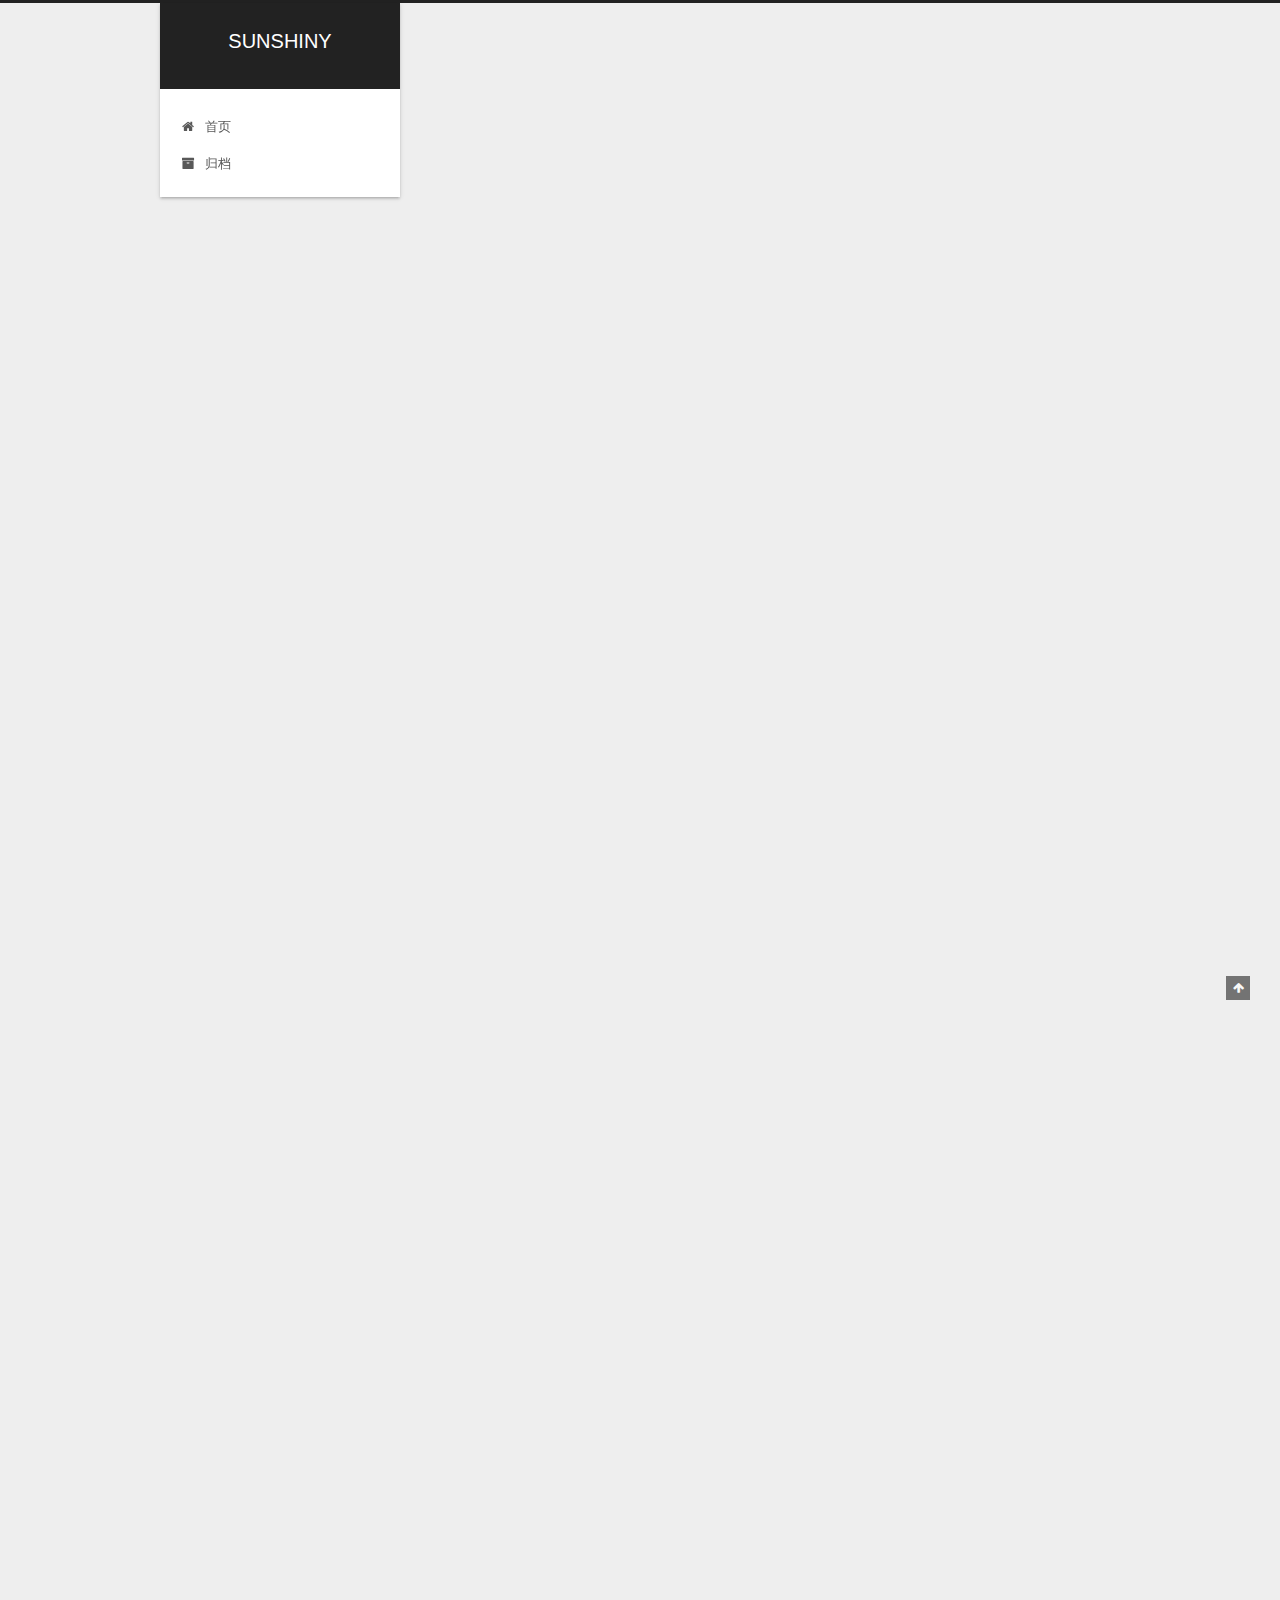
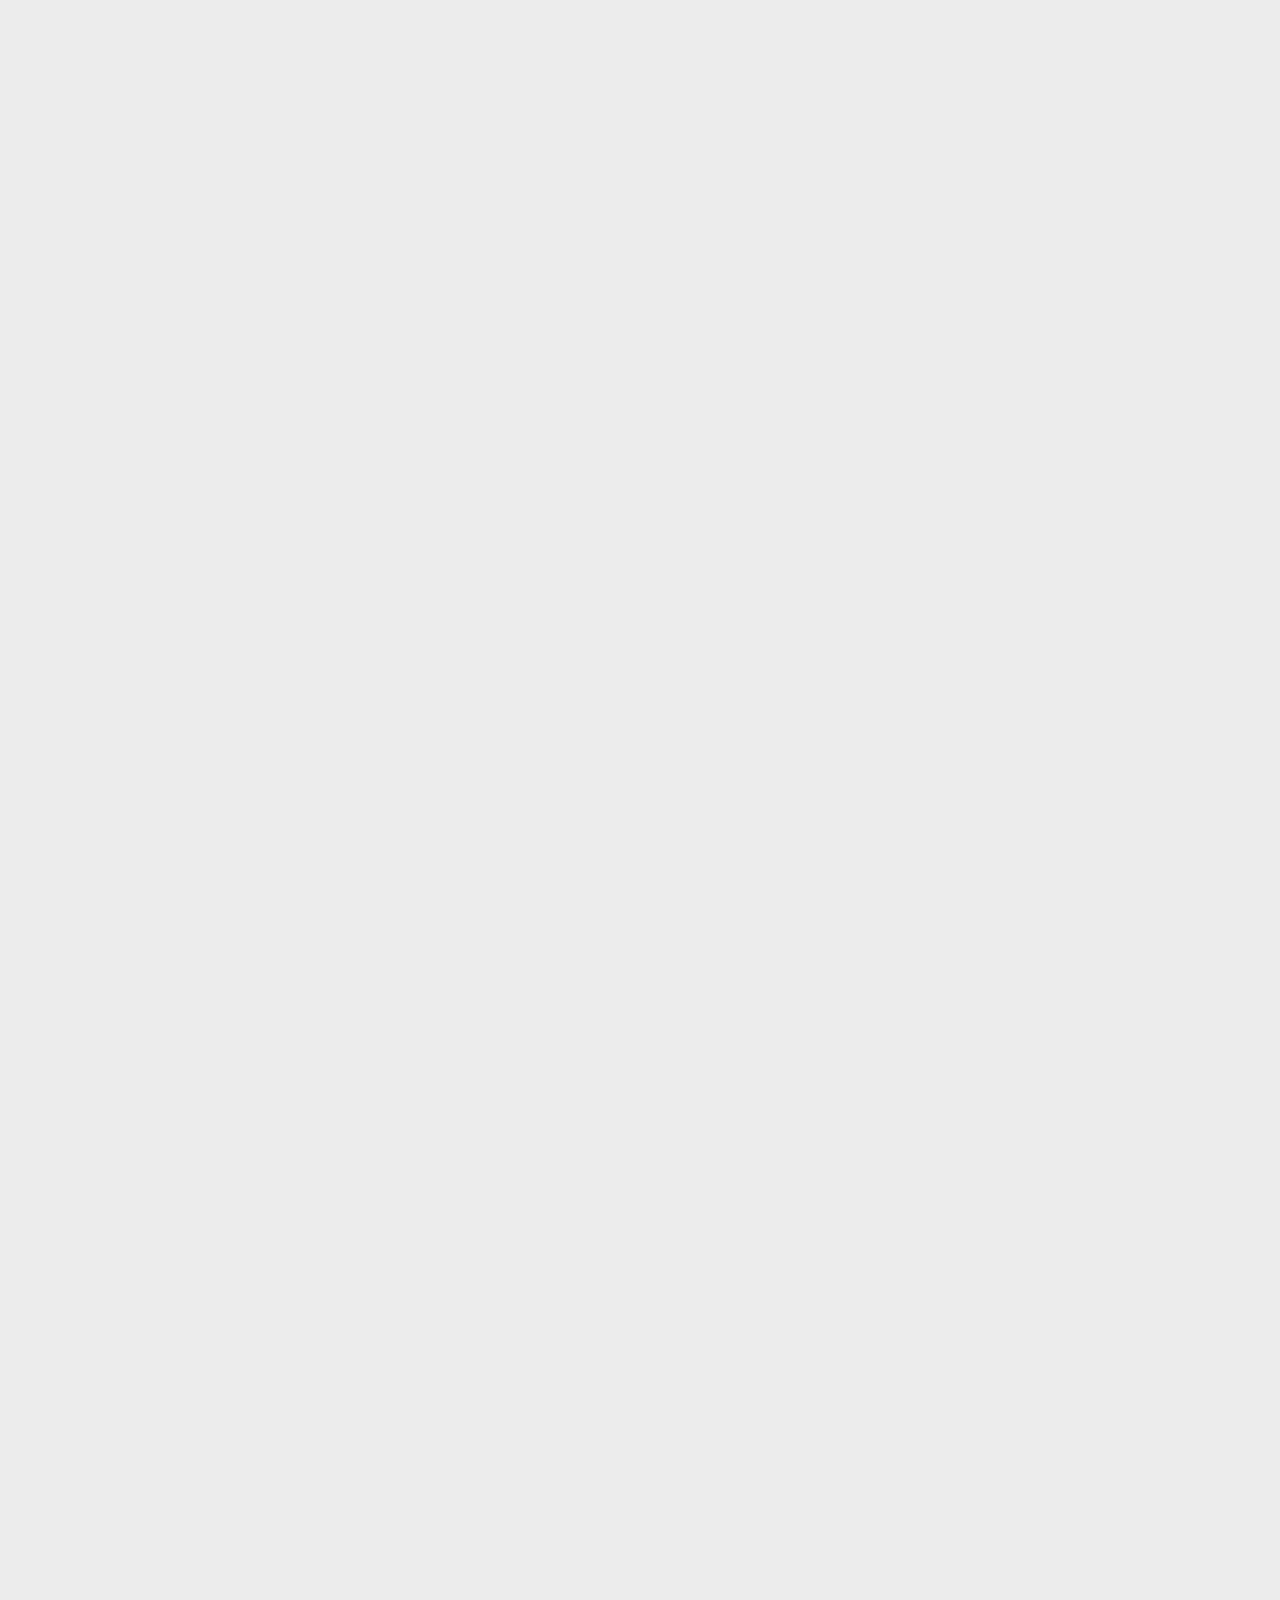
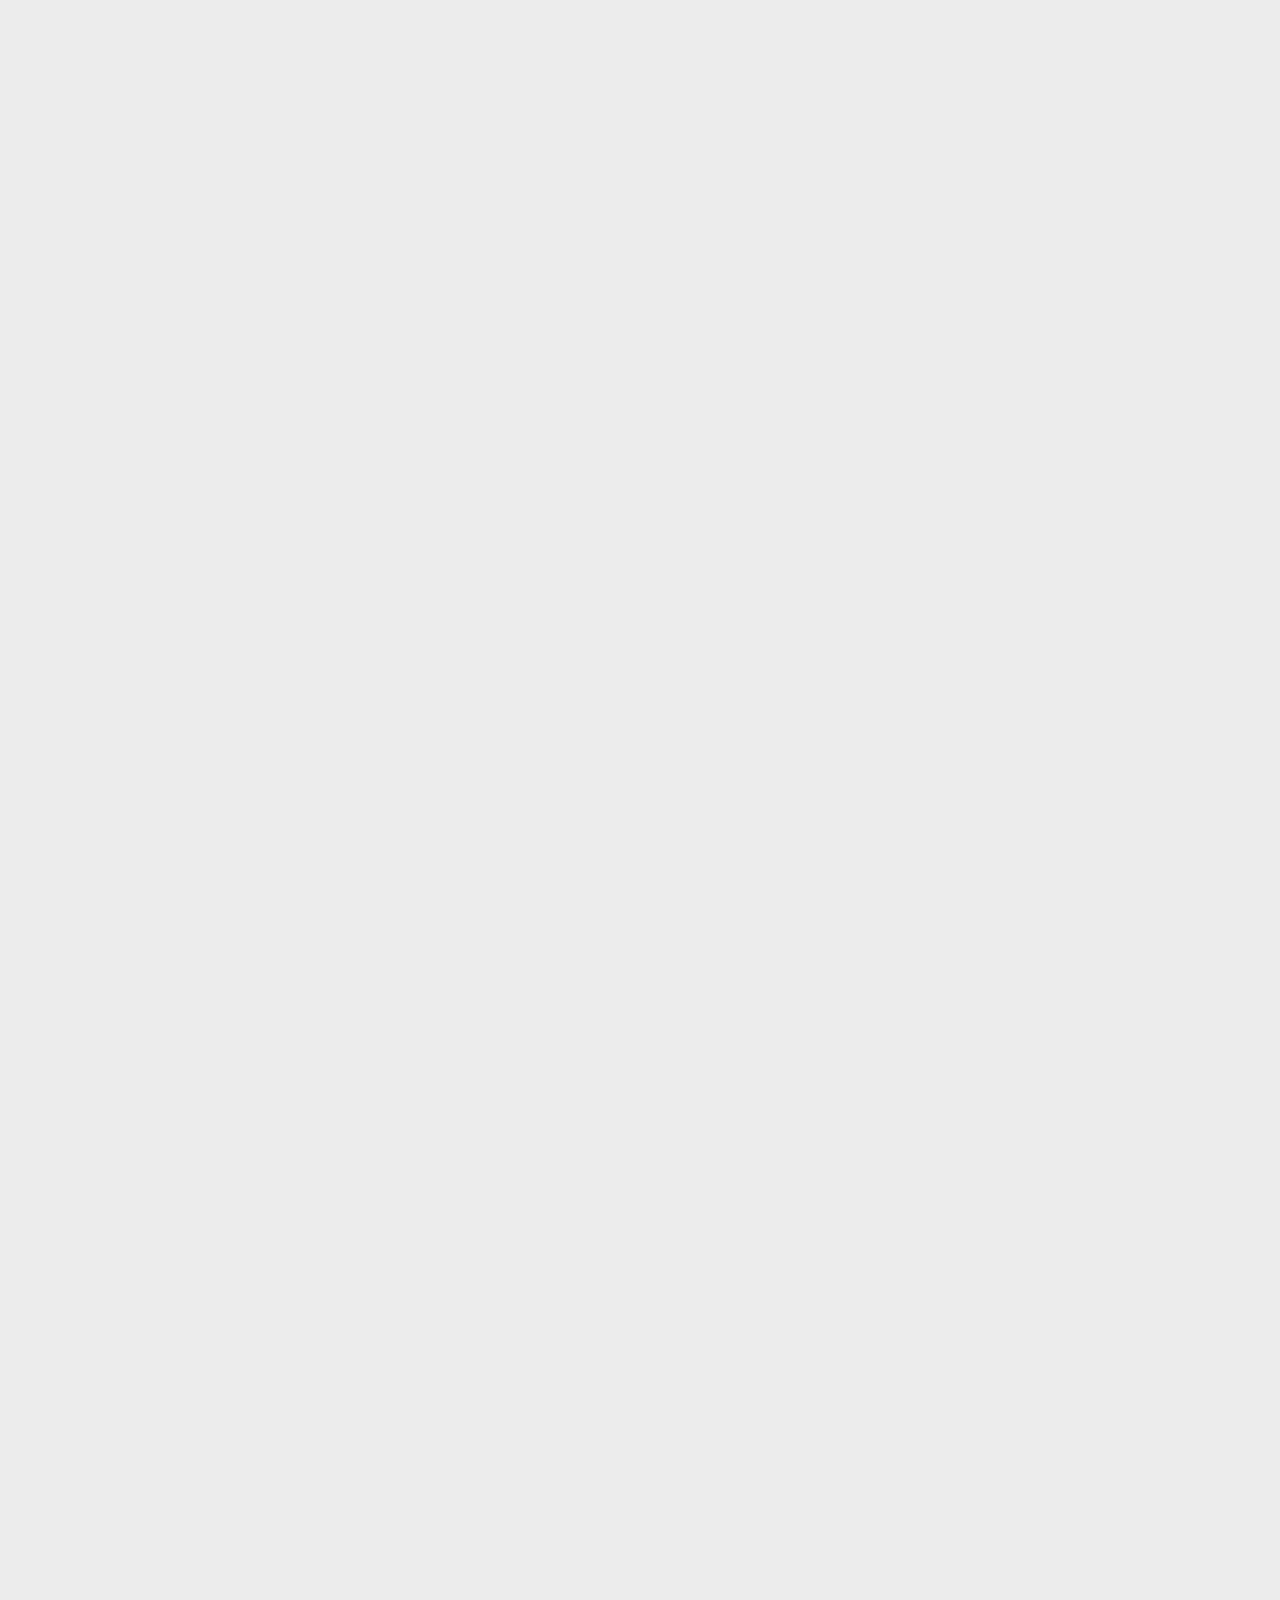
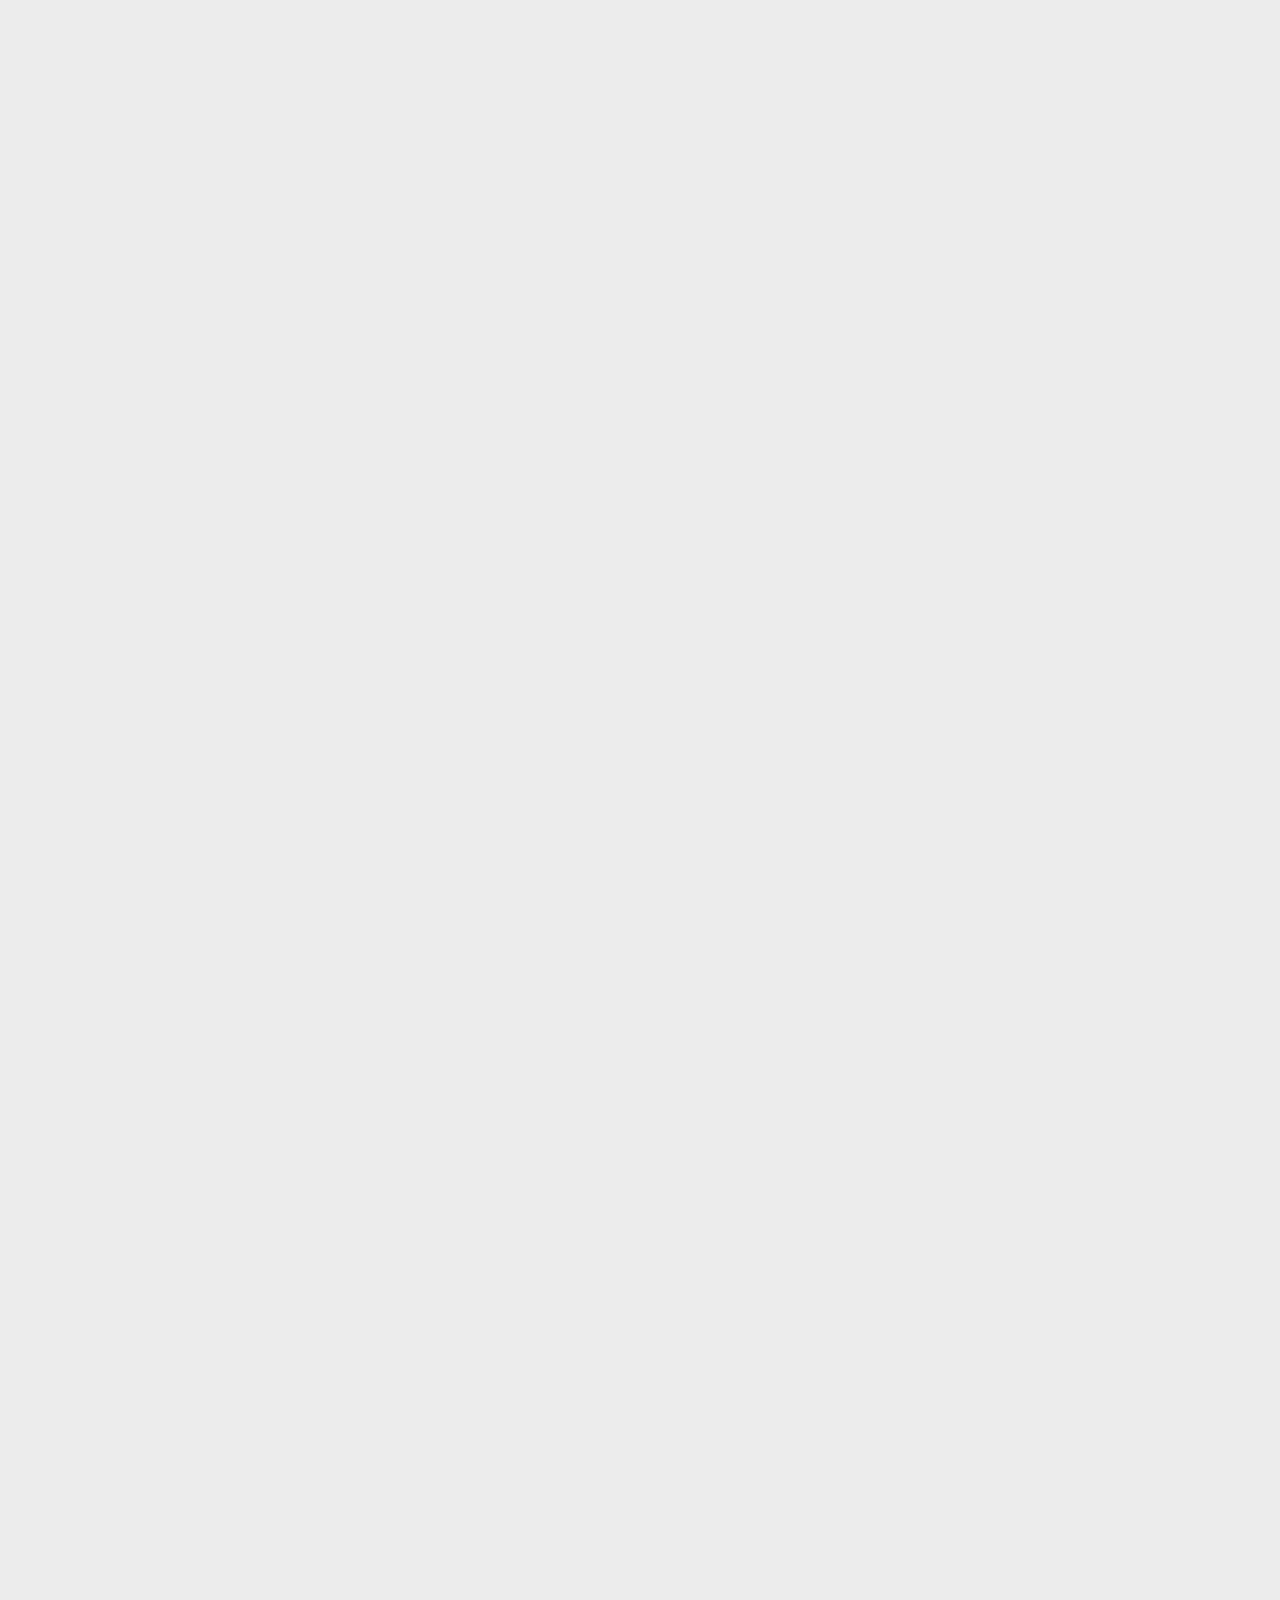
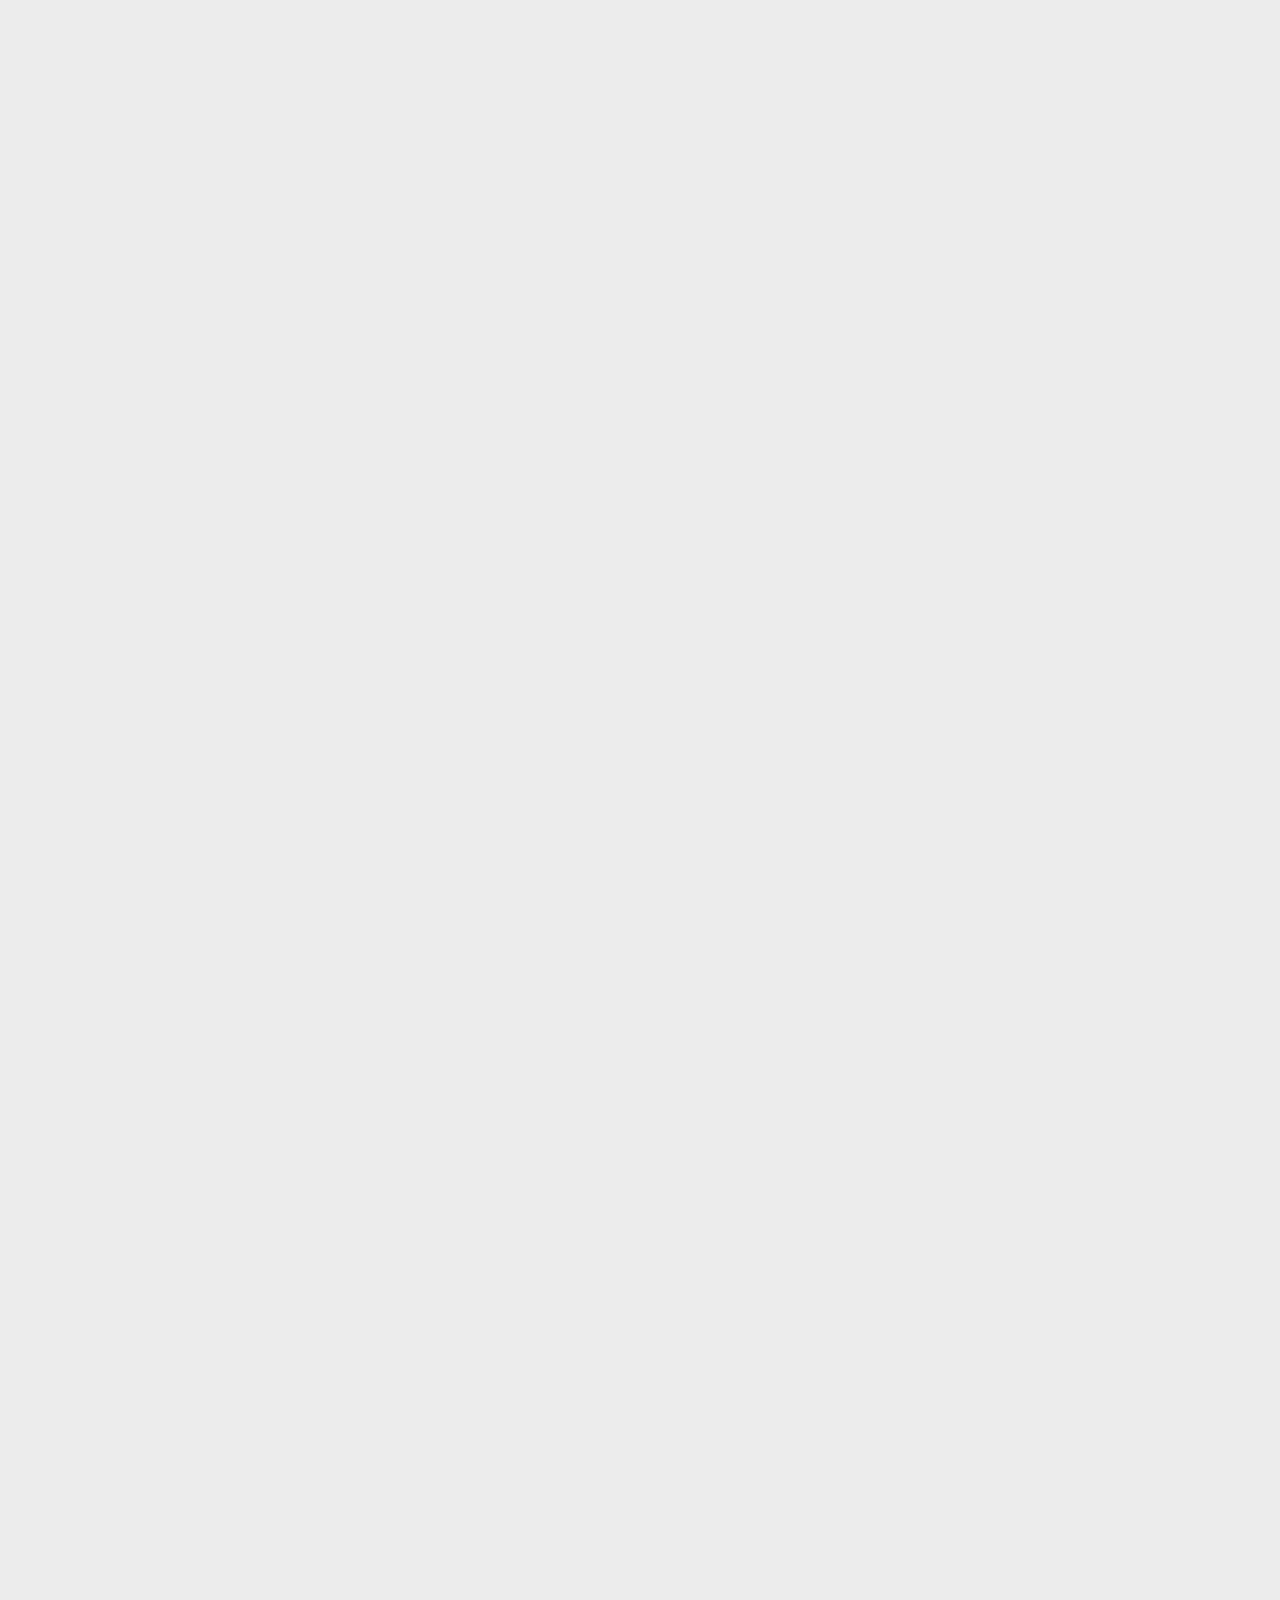
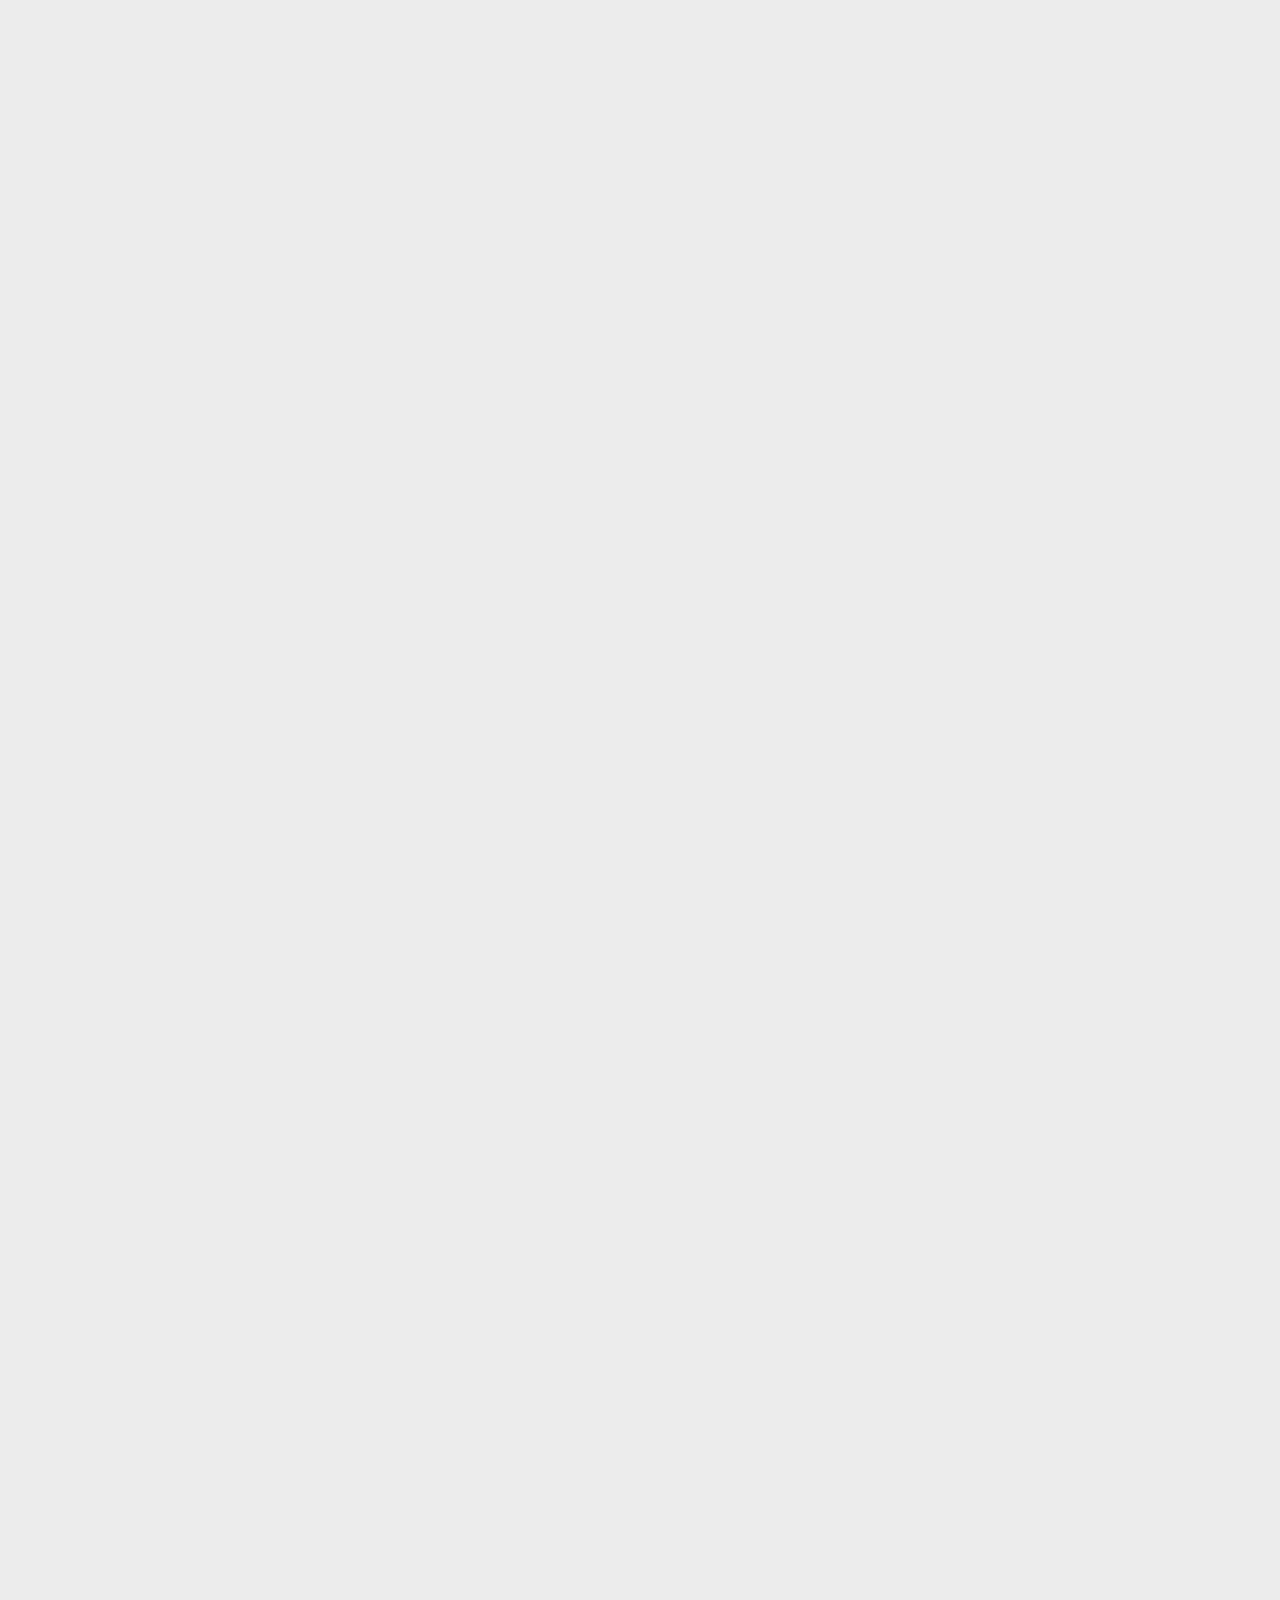
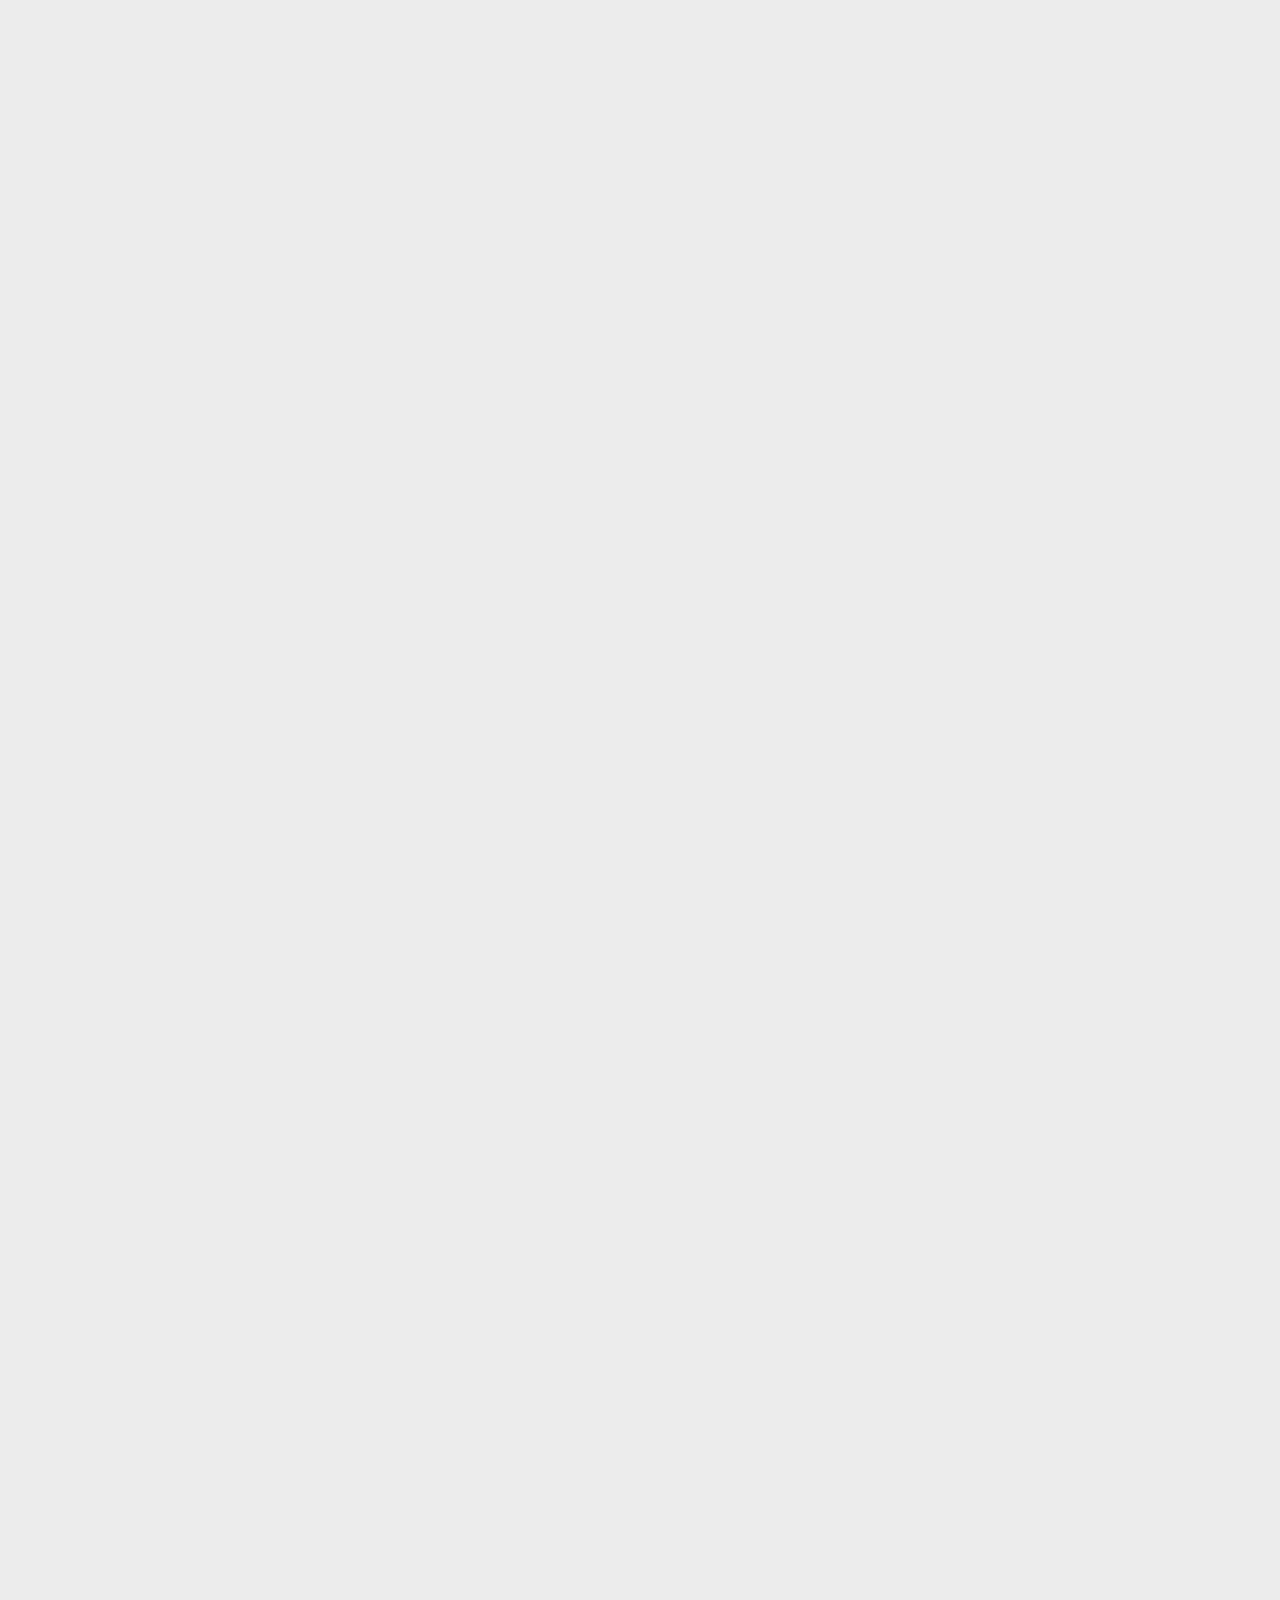
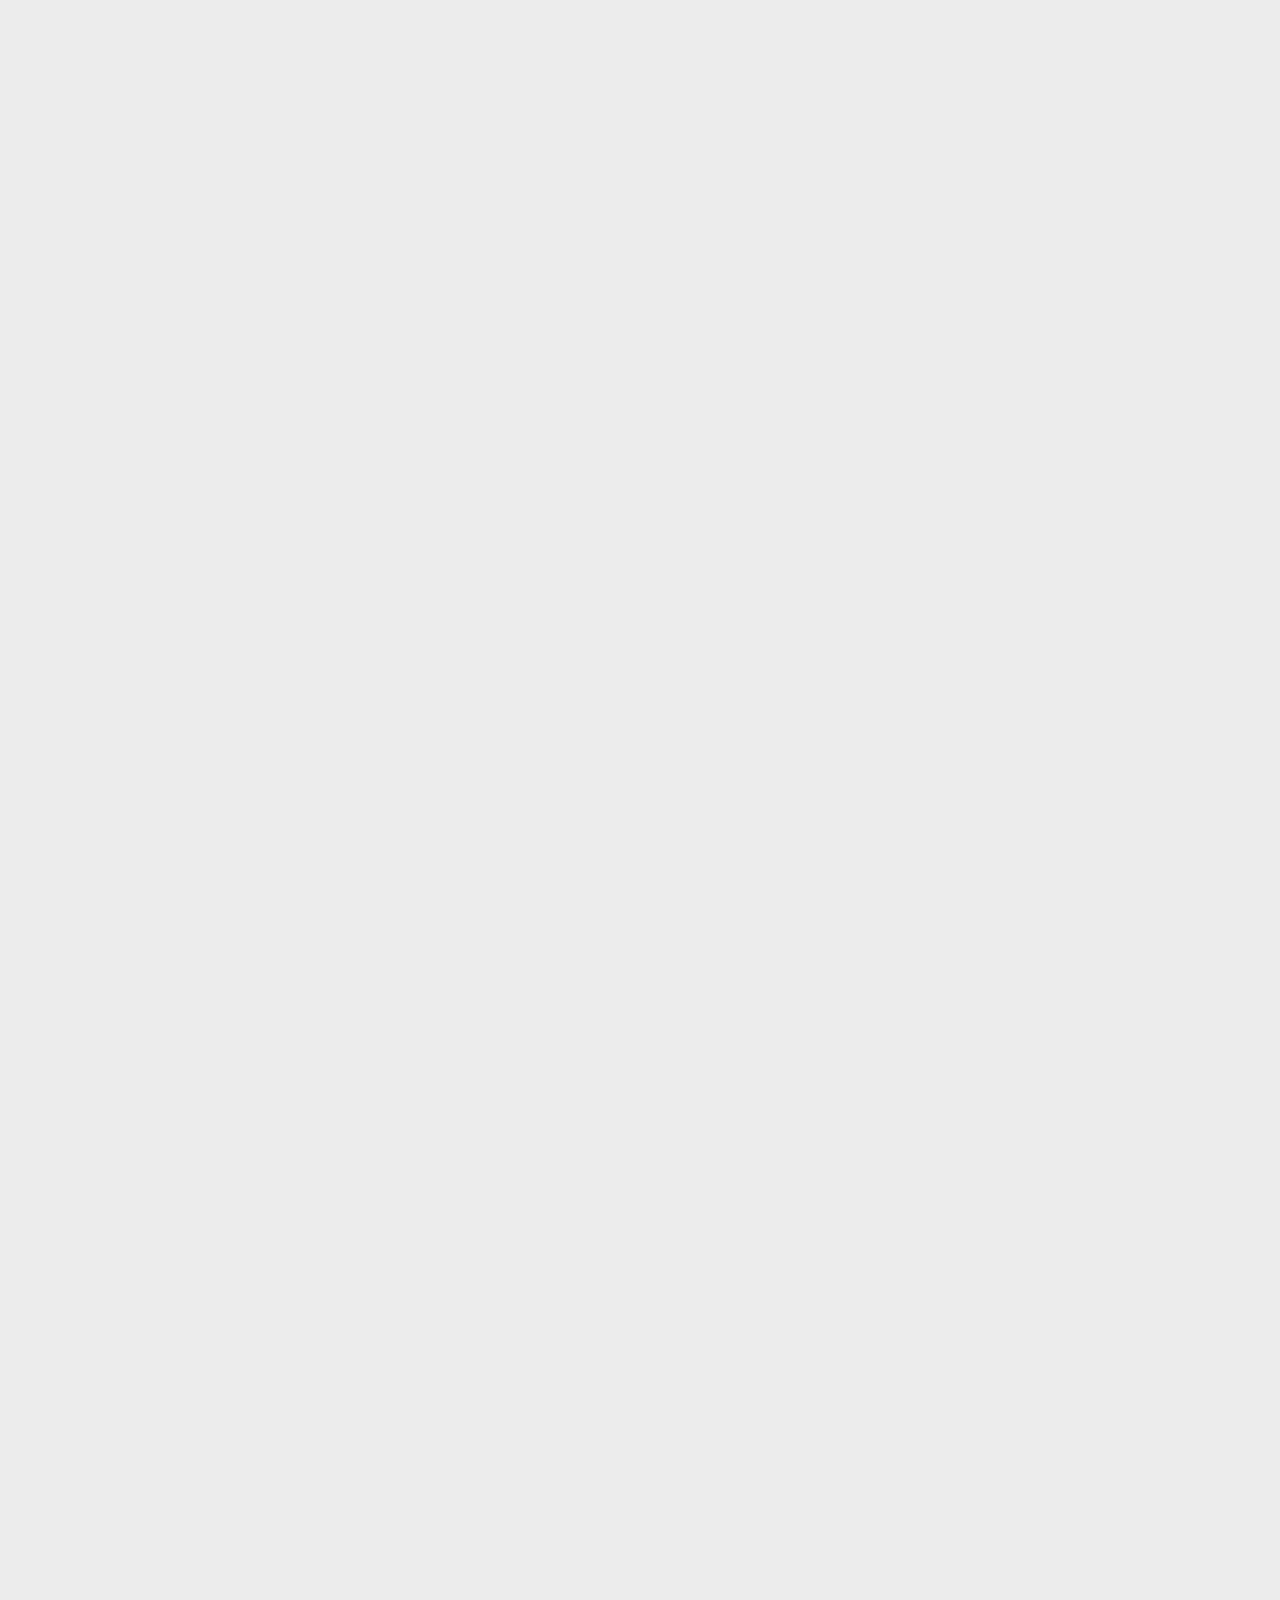
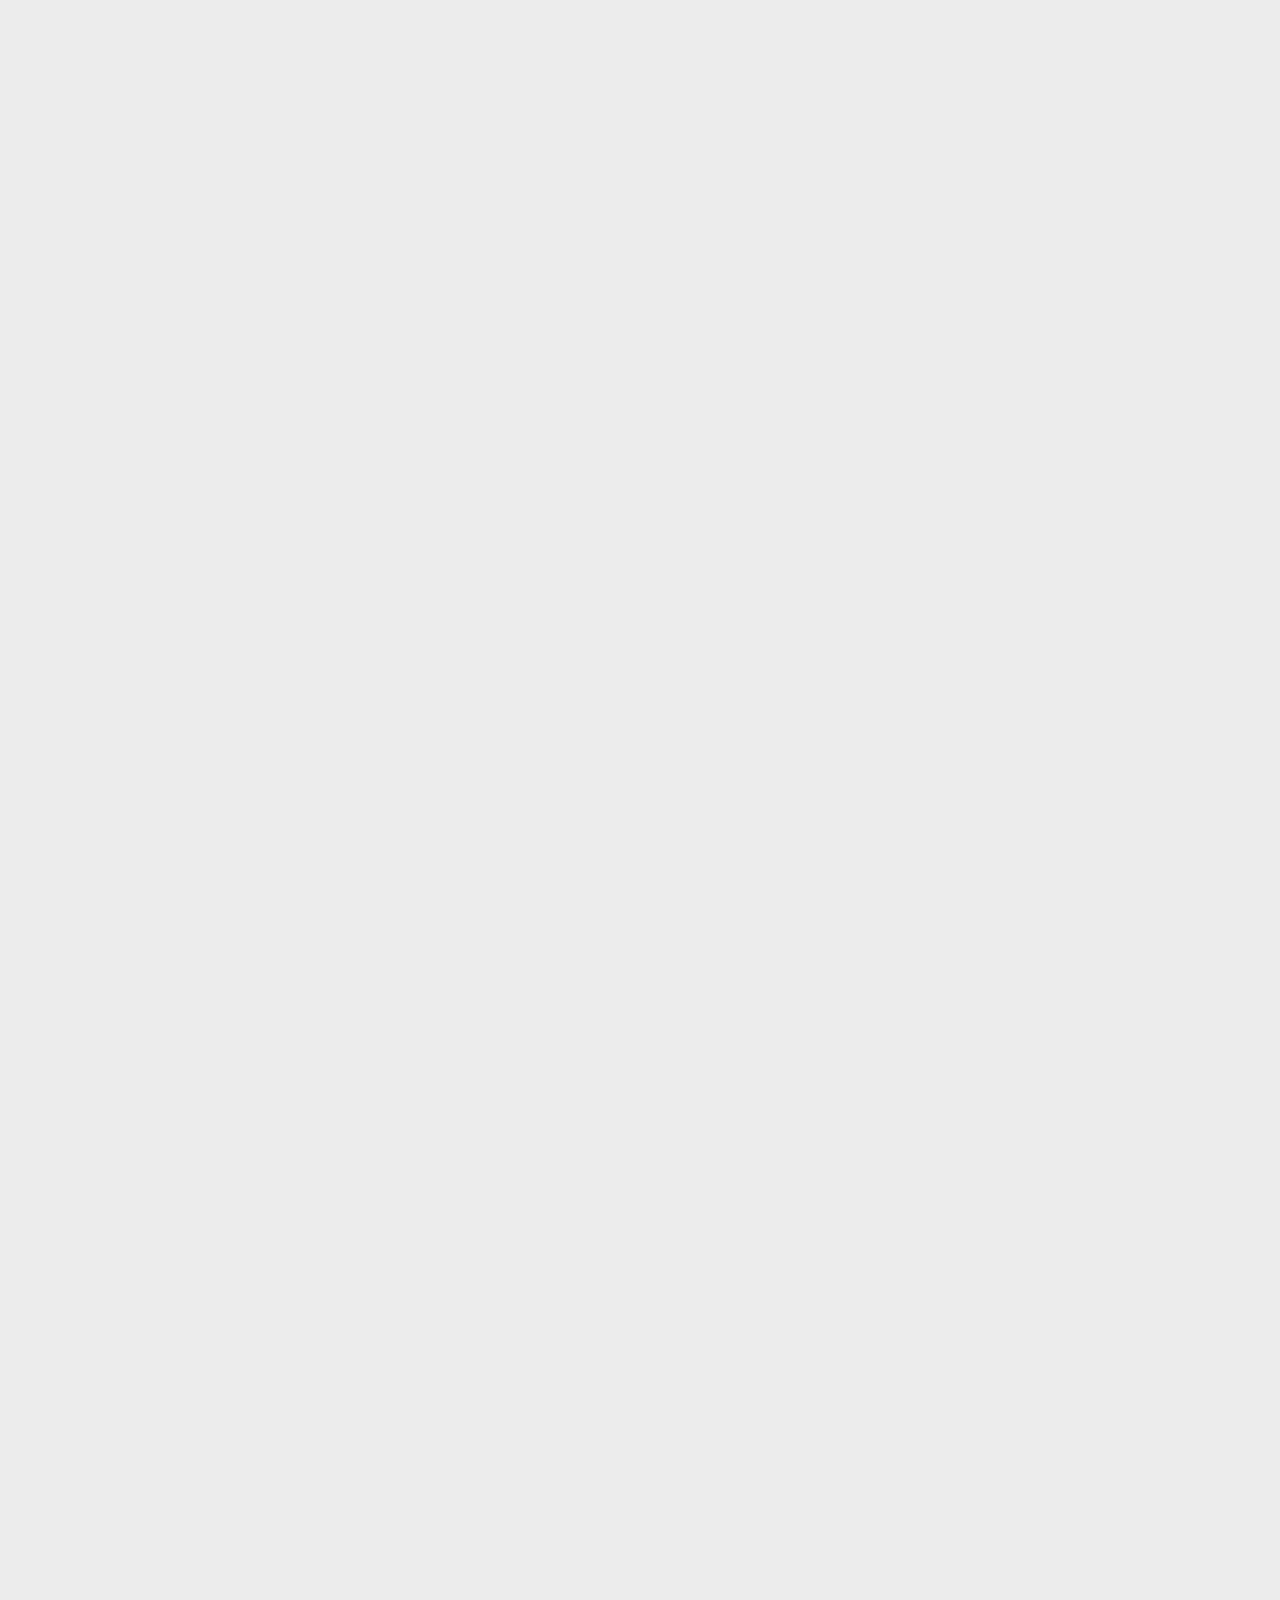
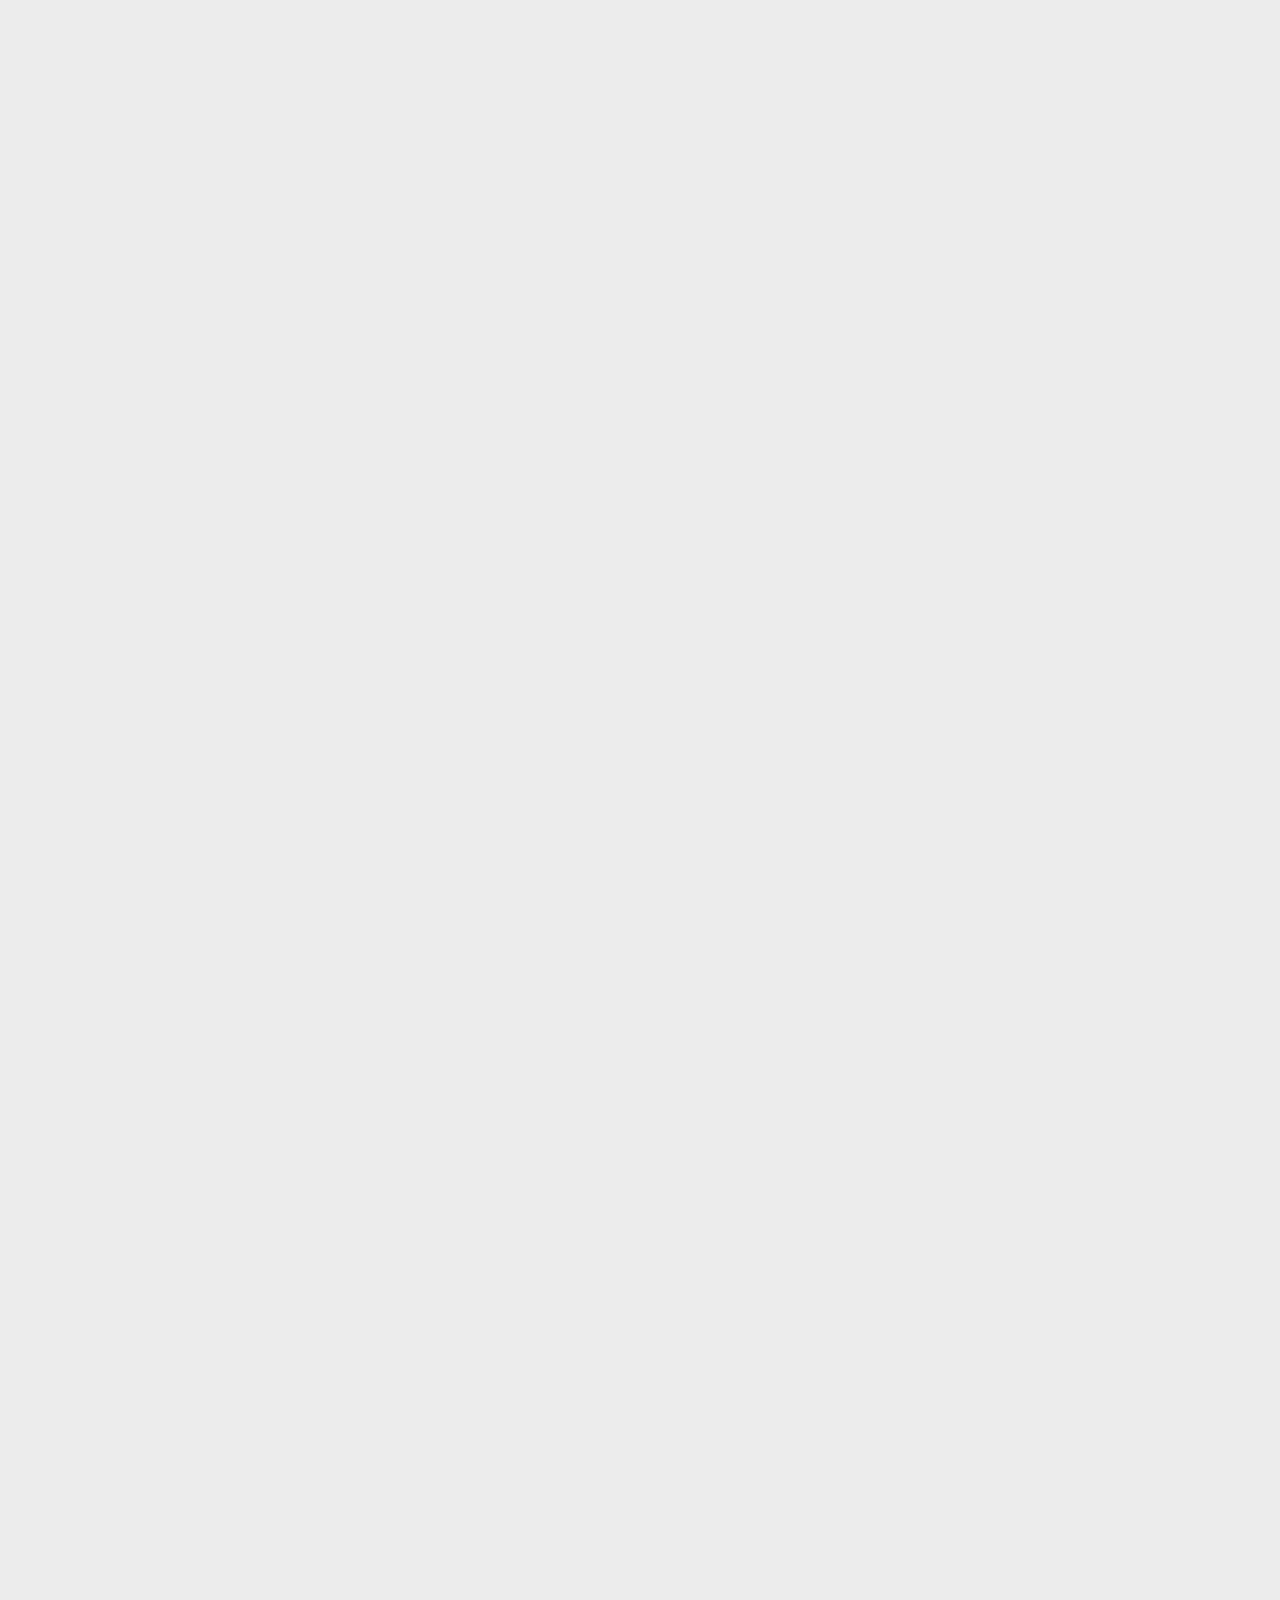
==== commit 6d5c5bff: "Site updated: 2018-02-15 13:50:37" ====
--- a/index.html
+++ b/index.html
@@ -218,6 +218,352 @@
           <div id="content" class="content">
             
   <section id="posts" class="posts-expand">
+    
+      
+
+  
+
+  
+  
+  
+
+  <article class="post post-type-normal" itemscope itemtype="http://schema.org/Article">
+  
+  
+  
+  <div class="post-block">
+    <link itemprop="mainEntityOfPage" href="http://yoursite.com/2018/02/15/CSS总结/">
+
+    <span hidden itemprop="author" itemscope itemtype="http://schema.org/Person">
+      <meta itemprop="name" content="sun wei">
+      <meta itemprop="description" content="">
+      <meta itemprop="image" content="/images/avatar.gif">
+    </span>
+
+    <span hidden itemprop="publisher" itemscope itemtype="http://schema.org/Organization">
+      <meta itemprop="name" content="SUNSHINY">
+    </span>
+
+    
+      <header class="post-header">
+
+        
+        
+          <h1 class="post-title" itemprop="name headline">
+                
+                <a class="post-title-link" href="/2018/02/15/CSS总结/" itemprop="url">CSS总结</a></h1>
+        
+
+        <div class="post-meta">
+          <span class="post-time">
+            
+              <span class="post-meta-item-icon">
+                <i class="fa fa-calendar-o"></i>
+              </span>
+              
+                <span class="post-meta-item-text">发表于</span>
+              
+              <time title="创建于" itemprop="dateCreated datePublished" datetime="2018-02-15T13:41:56+08:00">
+                2018-02-15
+              </time>
+            
+
+            
+
+            
+          </span>
+
+          
+
+          
+            
+          
+
+          
+          
+
+          
+
+          
+
+          
+
+        </div>
+      </header>
+    
+
+    
+    
+    
+    <div class="post-body" itemprop="articleBody">
+
+      
+      
+
+      
+        
+          
+            <h1 id="选择器"><a href="#选择器" class="headerlink" title="选择器"></a>选择器</h1><h2 id="简单选择器"><a href="#简单选择器" class="headerlink" title="简单选择器"></a>简单选择器</h2><h2 id="属性选择器"><a href="#属性选择器" class="headerlink" title="属性选择器"></a>属性选择器</h2><pre><code>a. [attr]
+b. [attr = val]
+c. [attr ~ = val]
+d. [attr |= val]
+e. [attr^=val]
+f. [attr$=val]
+g. [attr^=]
+</code></pre><h2 id="伪类"><a href="#伪类" class="headerlink" title="伪类"></a>伪类</h2><pre><code>a. :active
+b. :hover
+c. :focus
+d. :checked
+e. :link
+f. :visited
+g. :any
+h. :first
+i. :first-child
+j. :first-of-type
+k. :last-child
+l. :last-of-type
+m. not()
+n. not-child()
+o. nth-last-child()
+p. nth-last-of-type()
+q. nth-of-type():even, odd
+r. only-child()
+</code></pre><h2 id="伪元素"><a href="#伪元素" class="headerlink" title="伪元素"></a>伪元素</h2><pre><code>a. ::after
+b. ::before
+c. ::first-letter
+d. ::first-line
+e. ::selection
+f. ::backdrop
+</code></pre><h2 id="组合选择器"><a href="#组合选择器" class="headerlink" title="组合选择器"></a>组合选择器</h2><pre><code>a. A,B
+b. A B
+c. A&gt;B:直接子元素
+d. A+B：相邻元素
+e. A~B：之后的元素
+</code></pre><h1 id="样式化文本"><a href="#样式化文本" class="headerlink" title="样式化文本"></a>样式化文本</h1><h2 id="基本文本及字体样式"><a href="#基本文本及字体样式" class="headerlink" title="基本文本及字体样式"></a>基本文本及字体样式</h2><pre><code>1. color
+2. font-families
+3. font-size
+4. font-style
+    a. normal
+    b. italic
+    c. oblique
+5. font-weight
+    a. normal
+    b. bold
+    c. lighter
+    d. bolder
+6. text-transform
+    a. none
+    b. uppercase
+    c. lowercase
+    d. captialize
+    e. full-width
+7. text-decoration
+    a. none
+    b. underline
+    c. overline
+    d. line-height
+8. text-shadow
+9. text-align
+    a. left
+    b. center
+    c. right
+    d. justify
+10. line-height
+11. letter-space
+12. word-space
+13. text-indent
+14. text-overflow
+15. word-break
+</code></pre><h2 id="样式化列表"><a href="#样式化列表" class="headerlink" title="样式化列表"></a>样式化列表</h2><pre><code>1. list-style-type
+    a. upper-roman:大写罗马数字
+    b. none
+    c. disc
+    d. circle
+    e. square
+2. list-style-position
+    a. outside(default)
+    b. inside
+3. list-style-image:url（）
+4. list-style:简写
+5. 属性
+    a. &lt;ol start = &apos;3&apos;&gt;
+    b. &lt;ol reversed&gt;
+    c. &lt;li value = &apos;3&apos;&gt;
+</code></pre><h2 id="样式化链接"><a href="#样式化链接" class="headerlink" title="样式化链接"></a>样式化链接</h2><pre><code>1. 链接状态
+    a. link
+    b. visited
+    c. hover
+    d. focus
+    e. active
+2. 默认状态
+    a. 链接带下划线
+    b. 为访问蓝色
+    c. 访问过紫色
+    d. 悬停小手
+    e. 活动链接红色
+3. 修改默认状态需求的属性
+    a. outline
+    b. text-decoration
+4. 链接前加图片
+    a. a[href* = &quot;http&quot;]设置background
+    b. a的padding-left加空间
+</code></pre><h2 id="网络字体"><a href="#网络字体" class="headerlink" title="网络字体"></a>网络字体</h2><pre><code>1. @font-face
+    a. font-family:&quot;myFont&quot;
+    b. src:url(&quot;myFont.ttf&quot;)
+    c. font-weight:normal
+    d. font-style:normal
+
+2. font-family:&quot;myFont&quot;
+</code></pre><h1 id="盒模型"><a href="#盒模型" class="headerlink" title="盒模型"></a>盒模型</h1><h2 id="盒子概要"><a href="#盒子概要" class="headerlink" title="盒子概要"></a>盒子概要</h2><p>环绕元素内容添加任何内边距、边界和外边距来布置单个元素盒子</p>
+<h2 id="盒子属性"><a href="#盒子属性" class="headerlink" title="盒子属性"></a>盒子属性</h2><pre><code>1. width,height
+2. padding
+3. border
+4. margin
+5. min-width
+6. max-width
+7. min-height
+8. max-height
+9. ps:
+    a. height不遵循百分比，除非有特定高度
+    b. border忽略百分比
+    c. margin相遇，大者胜。
+</code></pre><h2 id="溢出"><a href="#溢出" class="headerlink" title="溢出"></a>溢出</h2><p>当宽高固定时，内容有可能溢出</p>
+<pre><code>1. overflow
+    a. auto：隐藏溢出，有滚条
+    b. hidden：隐藏溢出
+    c. visible：溢出（默认）
+</code></pre><p>box-sizing</p>
+<pre><code>1. box-sizing:border-box;添加这个属性后，width，height包括了border
+</code></pre><h2 id="框显示"><a href="#框显示" class="headerlink" title="框显示"></a>框显示</h2><pre><code>1.   display
+    a. block
+    b. inline
+    c. inline-block
+    d. table
+    e. flex
+    f. grid
+</code></pre><h2 id="背景"><a href="#背景" class="headerlink" title="背景"></a>背景</h2><pre><code>1. background-color
+2. background-image
+    a. url()
+    b. linear-gradient(to bottom right, orange, orange 30%,yellow)
+    c. repeating-linear-gradient(to bottom, yellow,orange 25px,yellow 50px)
+3. background-position:相对于左上角
+    a. px,rem
+    b. 百分比
+    c. left,center,right,top,center,bottom
+4. background-repeat
+    a. no-repeat
+    b. repeat-x
+    c. repeat-y
+5. background-attachment
+
+6. background
+7. background-size
+8. background-clip
+    a. border-box
+    b. padding-box
+    c. content-box
+    d. text
+    e. inherit
+</code></pre><h2 id="边框"><a href="#边框" class="headerlink" title="边框"></a>边框</h2><pre><code>1. border-width
+2. border-style
+    a. solid
+    b. dashed
+    c. dotted
+3. border-color
+4. border-radius
+5. border
+6. border-image-source
+    a. url()
+7. border-image-slice
+8. border-image-repeat
+    a. stretch
+    b. repeat
+    c. round
+    d. space
+9. border-image
+</code></pre><h2 id="样式化表格"><a href="#样式化表格" class="headerlink" title="样式化表格"></a>样式化表格</h2><pre><code>1. table-layout
+    a. fixed :表头可以控制整个表格宽度
+    b. auto:default
+2. border-collapse
+    a. collapse
+3. caption-side
+    a. bottom
+    b. right
+</code></pre><h2 id="高级盒子效果"><a href="#高级盒子效果" class="headerlink" title="高级盒子效果"></a>高级盒子效果</h2><pre><code>1. box-shadow
+    a. 多重阴影用逗号
+    b. inset
+2. filter
+    a. drop-shadow():与box-shadow写法效果一样，但是内容也加阴影
+3. background-blend-mode
+    a. multiply
+4. mix-blend-mode
+    a. multiply
+</code></pre><h1 id="CSS布局"><a href="#CSS布局" class="headerlink" title="CSS布局"></a>CSS布局</h1><h2 id="布局介绍"><a href="#布局介绍" class="headerlink" title="布局介绍"></a>布局介绍</h2><p>css布局允许我们拾取网页中的元素，并控制它们相对正常布局流，周边元素，父容器，或者主视口/窗口的位置。</p>
+<h2 id="浮动"><a href="#浮动" class="headerlink" title="浮动"></a>浮动</h2><pre><code>1. 原理：浮动元素会脱离正常的文档流，并吸附到其父容器，
+注意浮动内容仍然遵循盒子模型诸如外边距和边界
+2. float
+    a. left
+    b. right
+    c. none
+    d. inherit
+3. 问题：
+    a. 整体宽度无法计算：
+        i. border,padding的设置与百分比的宽度设置会出问题
+        ii. 解决方案：box-sizing:border-box;
+    b. 清除浮动
+    c. 列高不同：可以给所有列一个固定高度，并添加overflow
+</code></pre><h2 id="定位技术"><a href="#定位技术" class="headerlink" title="定位技术"></a>定位技术</h2><pre><code>1. position
+    a. static:将元素放入它在文档布局流中的正常位置 
+    b. relative:用来对位置进行微调
+    c. absolute：
+    d. fixed
+</code></pre><h2 id="CSS表格"><a href="#CSS表格" class="headerlink" title="CSS表格"></a>CSS表格</h2><pre><code>1. 特点：用来显示表格数据是很好的
+2. 属性：
+    a. display
+        i. table
+        ii. table-row
+        iii. table-cell
+    b. caption-side
+        i. bottom
+    c. z-index
+</code></pre><h2 id="柔性盒子"><a href="#柔性盒子" class="headerlink" title="柔性盒子"></a>柔性盒子</h2><pre><code>1. display
+    a. flex
+2. flex
+    a. 1
+</code></pre><h2 id="网格布局"><a href="#网格布局" class="headerlink" title="网格布局"></a>网格布局</h2>
+          
+        
+      
+    </div>
+    
+    
+    
+
+    
+
+    
+
+    
+
+    <footer class="post-footer">
+      
+
+      
+
+      
+
+      
+      
+        <div class="post-eof"></div>
+      
+    </footer>
+  </div>
+  
+  
+  
+  </article>
+
+
     
       
 
@@ -415,125 +761,6 @@
   
   
   <div class="post-block">
-    <link itemprop="mainEntityOfPage" href="http://yoursite.com/2018/02/11/hexo-测试/">
-
-    <span hidden itemprop="author" itemscope itemtype="http://schema.org/Person">
-      <meta itemprop="name" content="sun wei">
-      <meta itemprop="description" content="">
-      <meta itemprop="image" content="/images/avatar.gif">
-    </span>
-
-    <span hidden itemprop="publisher" itemscope itemtype="http://schema.org/Organization">
-      <meta itemprop="name" content="SUNSHINY">
-    </span>
-
-    
-      <header class="post-header">
-
-        
-        
-          <h1 class="post-title" itemprop="name headline">
-                
-                <a class="post-title-link" href="/2018/02/11/hexo-测试/" itemprop="url">hexo 测试</a></h1>
-        
-
-        <div class="post-meta">
-          <span class="post-time">
-            
-              <span class="post-meta-item-icon">
-                <i class="fa fa-calendar-o"></i>
-              </span>
-              
-                <span class="post-meta-item-text">发表于</span>
-              
-              <time title="创建于" itemprop="dateCreated datePublished" datetime="2018-02-11T09:59:35+08:00">
-                2018-02-11
-              </time>
-            
-
-            
-
-            
-          </span>
-
-          
-
-          
-            
-          
-
-          
-          
-
-          
-
-          
-
-          
-
-        </div>
-      </header>
-    
-
-    
-    
-    
-    <div class="post-body" itemprop="articleBody">
-
-      
-      
-
-      
-        
-          
-            
-          
-        
-      
-    </div>
-    
-    
-    
-
-    
-
-    
-
-    
-
-    <footer class="post-footer">
-      
-
-      
-
-      
-
-      
-      
-        <div class="post-eof"></div>
-      
-    </footer>
-  </div>
-  
-  
-  
-  </article>
-
-
-    
-      
-
-  
-
-  
-  
-  
-
-  <article class="post post-type-normal" itemscope itemtype="http://schema.org/Article">
-  
-  
-  
-  <div class="post-block">
     <link itemprop="mainEntityOfPage" href="http://yoursite.com/2018/02/11/hello-world/">
 
     <span hidden itemprop="author" itemscope itemtype="http://schema.org/Person">
@@ -708,7 +935,7 @@
               
               <div class="site-state-item site-state-tags">
                 
-                  <span class="site-state-item-count">1</span>
+                  <span class="site-state-item-count">2</span>
                   <span class="site-state-item-name">标签</span>
                 
               </div>
--- a/css/main.css
+++ b/css/main.css
@@ -1823,7 +1823,7 @@
   width: 4px;
   height: 4px;
   border-radius: 50%;
-  background: #ba8ec8;
+  background: #09b478;
 }
 .links-of-blogroll {
   font-size: 13px;
